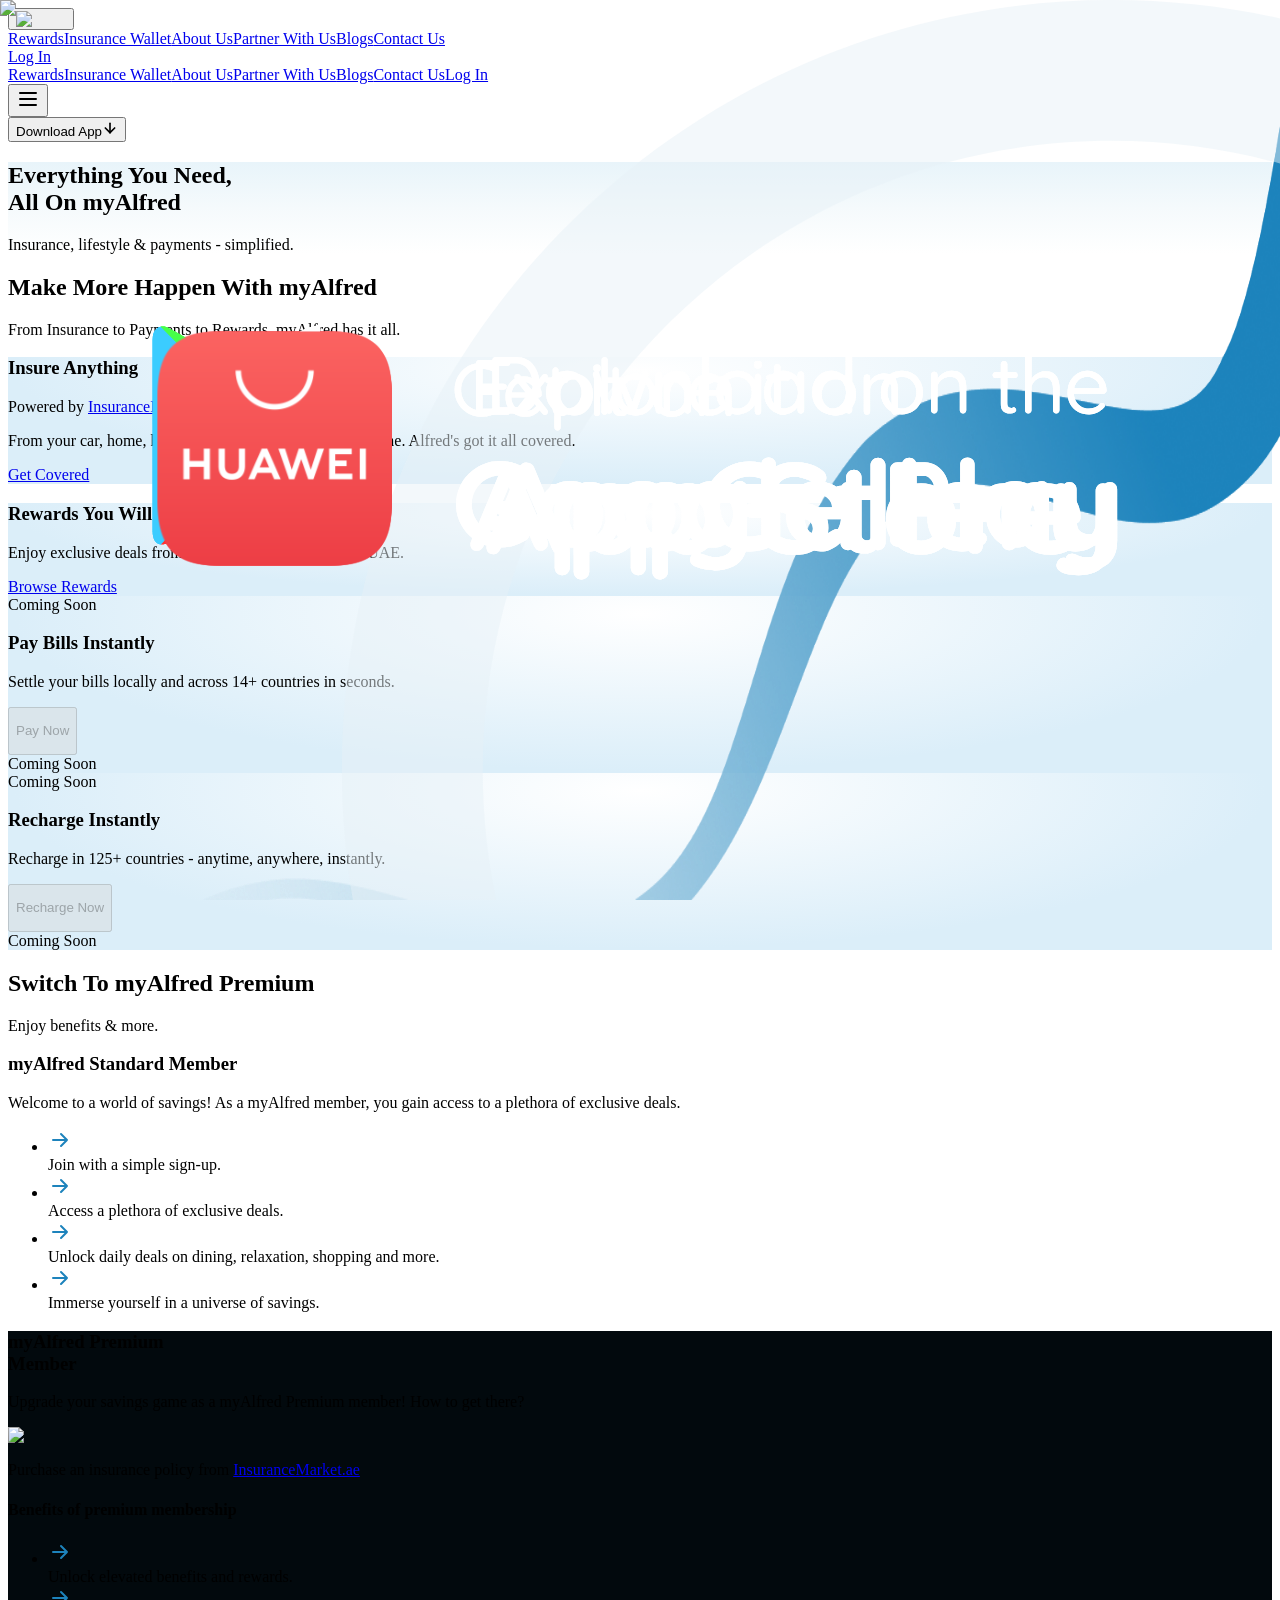
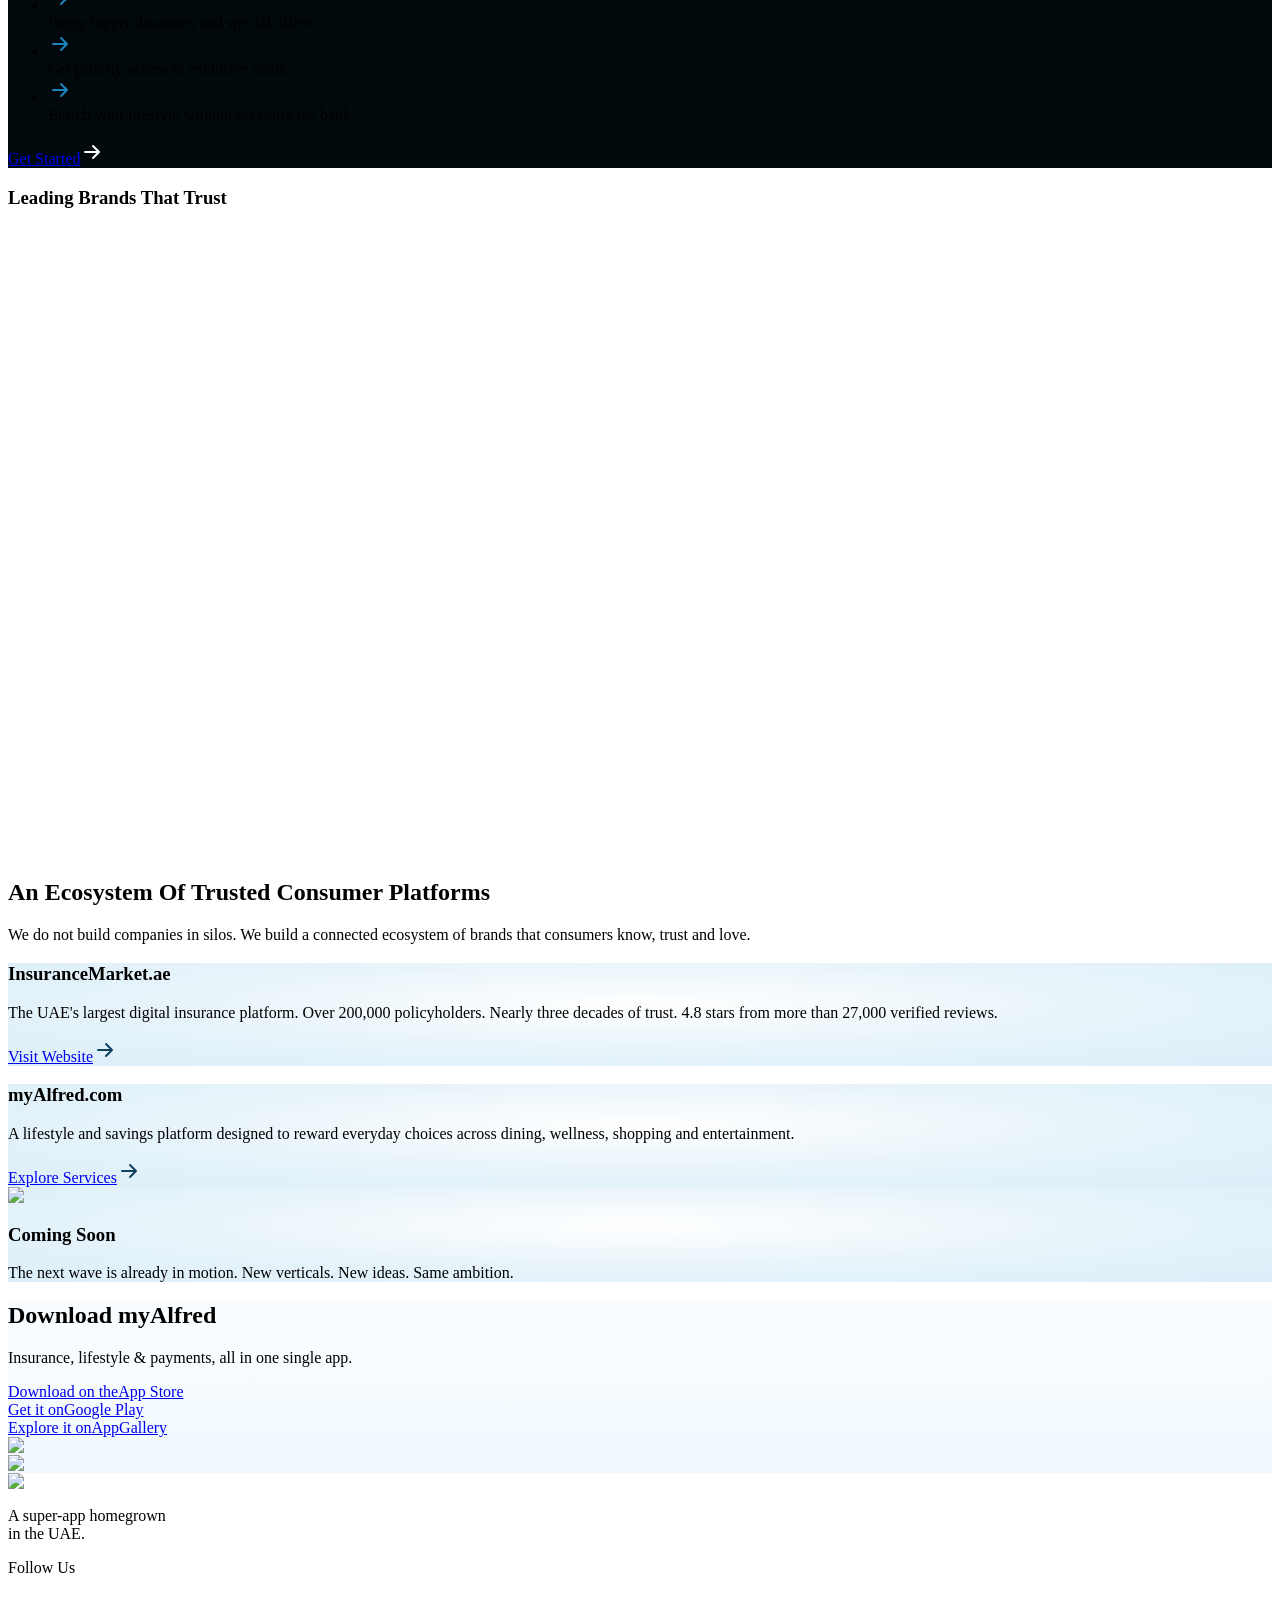
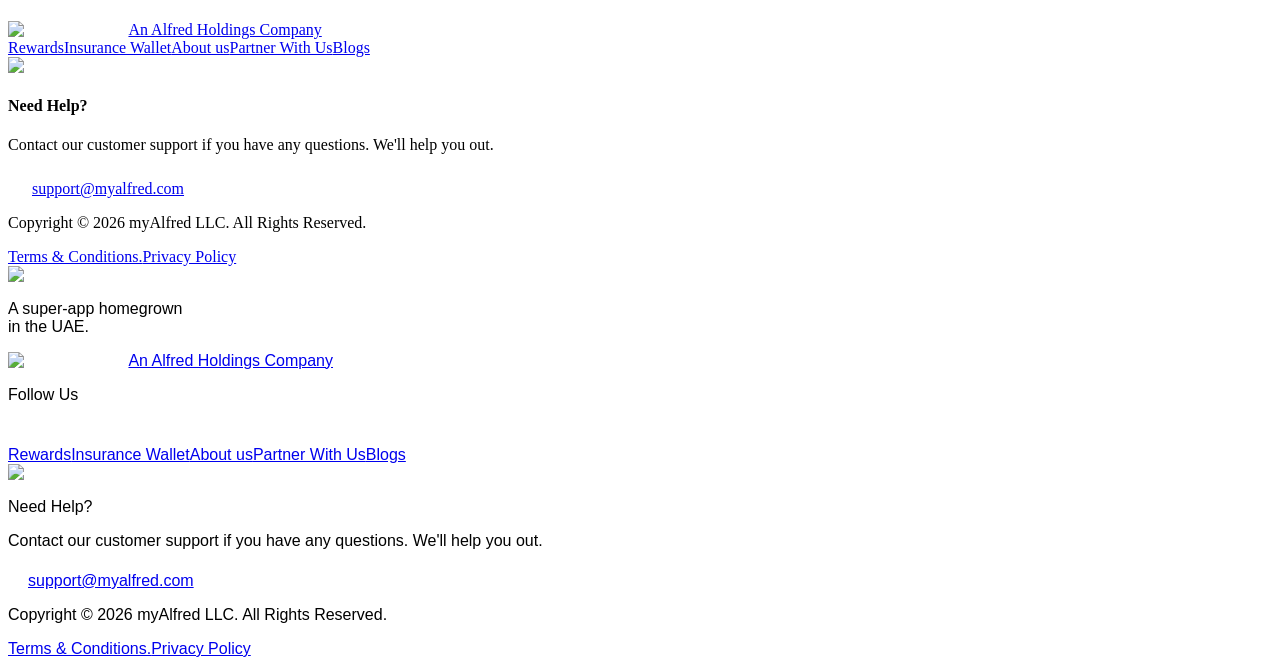
==== index.html @ b41c8c04 "Initial commit: myAlfred website source code Captured from https://www.myalfred.com — includes homep" ====
<!DOCTYPE html><html lang="en"><head><meta charSet="utf-8"/><meta name="viewport" content="width=device-width, initial-scale=1"/><link rel="preload" as="image" imageSrcSet="/guile/_next/image/?url=https%3A%2F%2Fcdn-prod.myalfred.me%2Fmedia%2Fassets%2Fma-logo.png%3Ft%3D06&amp;w=640&amp;q=75 640w, /guile/_next/image/?url=https%3A%2F%2Fcdn-prod.myalfred.me%2Fmedia%2Fassets%2Fma-logo.png%3Ft%3D06&amp;w=750&amp;q=75 750w, /guile/_next/image/?url=https%3A%2F%2Fcdn-prod.myalfred.me%2Fmedia%2Fassets%2Fma-logo.png%3Ft%3D06&amp;w=828&amp;q=75 828w, /guile/_next/image/?url=https%3A%2F%2Fcdn-prod.myalfred.me%2Fmedia%2Fassets%2Fma-logo.png%3Ft%3D06&amp;w=1080&amp;q=75 1080w, /guile/_next/image/?url=https%3A%2F%2Fcdn-prod.myalfred.me%2Fmedia%2Fassets%2Fma-logo.png%3Ft%3D06&amp;w=1200&amp;q=75 1200w, /guile/_next/image/?url=https%3A%2F%2Fcdn-prod.myalfred.me%2Fmedia%2Fassets%2Fma-logo.png%3Ft%3D06&amp;w=1920&amp;q=75 1920w, /guile/_next/image/?url=https%3A%2F%2Fcdn-prod.myalfred.me%2Fmedia%2Fassets%2Fma-logo.png%3Ft%3D06&amp;w=2048&amp;q=75 2048w" imageSizes="100vw" fetchPriority="high"/><link rel="preload" as="image" href="/assets/img/others/appStore.svg"/><link rel="preload" as="image" href="/assets/img/others/googlePlay.svg"/><link rel="preload" as="image" href="/assets/img/others/AppGallery.svg"/><link rel="preload" as="image" href="https://cdn-prod.myalfred.me/media/assets/alfred-thumbups-with-mobiles-desktop.png?t=06" fetchPriority="high"/><link rel="preload" as="image" href="https://cdn-prod.myalfred.me/media/assets/alfred-thumbups-with-mobiles-mobile.png?t=06" fetchPriority="high"/><link rel="stylesheet" href="/guile/_next/static/css/a6dc42564bc74e46.css" data-precedence="next"/><link rel="stylesheet" href="/guile/_next/static/css/1850702b8dd10b4a.css" data-precedence="next"/><link rel="stylesheet" href="/guile/_next/static/css/431944509084d071.css" data-precedence="next"/><link rel="preload" as="script" fetchPriority="low" href="/guile/_next/static/chunks/webpack-8241b56d9928d89b.js"/><script src="/guile/_next/static/chunks/fd9d1056-84303602d8e1b3c4.js" async=""></script><script src="/guile/_next/static/chunks/7033-8566bff551a5ec04.js" async=""></script><script src="/guile/_next/static/chunks/main-app-b19865432b8d2f88.js" async=""></script><script src="/guile/_next/static/chunks/f58c171e-4987b7e0beecae40.js" async=""></script><script src="/guile/_next/static/chunks/6773-fd5b9250d721cb6c.js" async=""></script><script src="/guile/_next/static/chunks/8838-7b8359837cd23fb8.js" async=""></script><script src="/guile/_next/static/chunks/6106-9683e87c461b45f2.js" async=""></script><script src="/guile/_next/static/chunks/3464-230d02811b953807.js" async=""></script><script src="/guile/_next/static/chunks/7648-ab2aff96f0957b2e.js" async=""></script><script src="/guile/_next/static/chunks/7708-3199cd85087a3069.js" async=""></script><script src="/guile/_next/static/chunks/751-3cde0e1da12fbc4a.js" async=""></script><script src="/guile/_next/static/chunks/5572-19bd4cc95f46d01f.js" async=""></script><script src="/guile/_next/static/chunks/app/page-4501dd01c1a963db.js" async=""></script><script src="/guile/_next/static/chunks/574-ba316875d2c319f3.js" async=""></script><script src="/guile/_next/static/chunks/8586-eeb8f67f93ba67c4.js" async=""></script><script src="/guile/_next/static/chunks/357-6a5af9a2f24704de.js" async=""></script><script src="/guile/_next/static/chunks/2965-9a5f143d24f0e740.js" async=""></script><script src="/guile/_next/static/chunks/7455-ff012513056cec5f.js" async=""></script><script src="/guile/_next/static/chunks/6618-20b51ec2e15c3f05.js" async=""></script><script src="/guile/_next/static/chunks/6110-400419dba7fab186.js" async=""></script><script src="/guile/_next/static/chunks/app/layout-ac358f52c81c22dd.js" async=""></script><title>The UAE&#x27;s best super-app! | myAlfred.com</title><meta name="description" content="Redeem and earn rewards with myAlfred from the most premium brands in the UAE. Partner with myAlfred and reach your audience."/><meta name="application-name" content="myAlfred"/><link rel="manifest" href="/assets/manifest.json" crossorigin="use-credentials"/><meta name="robots" content="index, follow"/><link rel="canonical" href="https://www.myalfred.com/"/><meta name="format-detection" content="telephone=no"/><meta property="og:title" content="The UAE&#x27;s best super-app!"/><meta property="og:description" content="Redeem and earn rewards with myAlfred from the most premium brands in the UAE. Partner with myAlfred and reach your audience."/><meta property="og:url" content="myalfred.com"/><meta property="og:site_name" content="myalfred.com"/><meta property="og:locale" content="en_US"/><meta property="og:image" content="https://cdn-prod.myalfred.me/media/assets/og-ma-alfred-with-rewards.png?v=1"/><meta property="og:image:alt" content="My Alfred"/><meta property="og:image:width" content="1200"/><meta property="og:image:height" content="630"/><meta property="og:type" content="website"/><meta name="twitter:card" content="summary_large_image"/><meta name="twitter:title" content="The UAE&#x27;s best super-app!"/><meta name="twitter:description" content="Redeem and earn rewards with myAlfred from the most premium brands in the UAE. Partner with myAlfred and reach your audience."/><meta name="twitter:image" content="https://cdn-prod.myalfred.me/media/assets/og-ma-alfred-with-rewards.png?v=1"/><meta name="twitter:image:alt" content="My Alfred"/><meta name="twitter:image:width" content="1200"/><meta name="twitter:image:height" content="630"/><link rel="icon" href="https://cdn-prod.myalfred.me/media/assets/myalfred-alfredformafavicon64x64.png?t=06" type="image/png" sizes="16x16"/><link rel="icon" href="https://cdn-prod.myalfred.me/media/assets/myalfred-alfredformafavicon64x64.png?t=06" type="image/png" sizes="32x32"/><link rel="apple-touch-icon" href="https://cdn-prod.myalfred.me/media/assets/myalfred-alfredformafavicon64x64.png?t=06" sizes="152x152"/><link rel="apple-touch-icon" href="https://cdn-prod.myalfred.me/media/assets/myalfred-alfredformafavicon64x64.png?t=06" sizes="167x167"/><link rel="apple-touch-icon" href="https://cdn-prod.myalfred.me/media/assets/myalfred-alfredformafavicon64x64.png?t=06" sizes="180x180"/><link rel="mask-icon" href="https://cdn-prod.myalfred.me/media/assets/myalfred-alfredformafavicon64x64.png?t=06" color="#FE7333"/><script src="/guile/_next/static/chunks/polyfills-42372ed130431b0a.js" noModule=""></script></head><body><div class="Toastify"></div><div class="fixed top-0 right-0 h-full w-full bg-white z-50 transform transition-transform duration-300 ease-in-out lg:hidden translate-x-full"><div class="flex items-center justify-between p-4 border-b border-gray-100"><a title="" target="_self" rel="" href="/"><div class="relative w-28 h-8"><img alt="myAlfred" fetchPriority="high" loading="eager" decoding="async" data-nimg="fill" class="!relative" style="position:absolute;height:100%;width:100%;left:0;top:0;right:0;bottom:0;object-fit:contain;color:transparent" sizes="100vw" srcSet="/guile/_next/image/?url=https%3A%2F%2Fcdn-prod.myalfred.me%2Fmedia%2Fassets%2Fma-logo.png%3Ft%3D06&amp;w=640&amp;q=75 640w, /guile/_next/image/?url=https%3A%2F%2Fcdn-prod.myalfred.me%2Fmedia%2Fassets%2Fma-logo.png%3Ft%3D06&amp;w=750&amp;q=75 750w, /guile/_next/image/?url=https%3A%2F%2Fcdn-prod.myalfred.me%2Fmedia%2Fassets%2Fma-logo.png%3Ft%3D06&amp;w=828&amp;q=75 828w, /guile/_next/image/?url=https%3A%2F%2Fcdn-prod.myalfred.me%2Fmedia%2Fassets%2Fma-logo.png%3Ft%3D06&amp;w=1080&amp;q=75 1080w, /guile/_next/image/?url=https%3A%2F%2Fcdn-prod.myalfred.me%2Fmedia%2Fassets%2Fma-logo.png%3Ft%3D06&amp;w=1200&amp;q=75 1200w, /guile/_next/image/?url=https%3A%2F%2Fcdn-prod.myalfred.me%2Fmedia%2Fassets%2Fma-logo.png%3Ft%3D06&amp;w=1920&amp;q=75 1920w, /guile/_next/image/?url=https%3A%2F%2Fcdn-prod.myalfred.me%2Fmedia%2Fassets%2Fma-logo.png%3Ft%3D06&amp;w=2048&amp;q=75 2048w" src="/guile/_next/image/?url=https%3A%2F%2Fcdn-prod.myalfred.me%2Fmedia%2Fassets%2Fma-logo.png%3Ft%3D06&amp;w=2048&amp;q=75"/></div></a><button type="button" class="p-2 rounded-full transition-colors" aria-label="Close menu"><img alt="Close" loading="lazy" width="25" height="25" decoding="async" data-nimg="1" class="w-5 h-5" style="color:transparent" srcSet="/guile/_next/image/?url=%2Fassets%2Fimg%2Fcommon%2Fclose-circle.png&amp;w=32&amp;q=75 1x, /guile/_next/image/?url=%2Fassets%2Fimg%2Fcommon%2Fclose-circle.png&amp;w=64&amp;q=75 2x" src="/guile/_next/image/?url=%2Fassets%2Fimg%2Fcommon%2Fclose-circle.png&amp;w=64&amp;q=75"/></button></div><nav class="flex flex-col items-center justify-center px-6 py-8 space-y-6 flex-1"><a class="text-[#6B7280] text-base font-medium hover:text-primary transition-colors" href="/rewards/">Rewards</a><a class="text-[#6B7280] text-base font-medium hover:text-primary transition-colors" href="/insurance-wallet/">Insurance Wallet</a><a class="text-[#6B7280] text-base font-medium hover:text-primary transition-colors" href="/about-us/">About Us</a><a class="text-[#6B7280] text-base font-medium hover:text-primary transition-colors" href="/partner-with-us/">Partner With Us</a><a class="text-[#6B7280] text-base font-medium hover:text-primary transition-colors" href="/blogs/">Blogs</a><a href="#contact-us" class="text-[#6B7280] text-base font-medium hover:text-primary transition-colors">Contact Us</a></nav><div class="absolute bottom-0 left-0 right-0 p-6 pb-8"><a class="w-full bg-primary text-white text-base font-semibold py-4 rounded-full flex items-center justify-center hover:bg-primary/90 transition-colors" href="/auth/">Log In</a></div></div><header class="fixed top-0 left-0 w-full z-50 px-4 pointer-events-none "><div class="header-container pointer-events-auto"><div class="flex items-center gap-2"><a title="" target="_self" rel="" href="/"><div class="relative w-32 min-769:w-40 h-8 min-769:h-10 max-lg:w-28"><img alt="myAlfred" fetchPriority="high" loading="eager" decoding="async" data-nimg="fill" class="!relative" style="position:absolute;height:100%;width:100%;left:0;top:0;right:0;bottom:0;object-fit:contain;color:transparent" sizes="100vw" srcSet="/guile/_next/image/?url=https%3A%2F%2Fcdn-prod.myalfred.me%2Fmedia%2Fassets%2Fma-logo.png%3Ft%3D06&amp;w=640&amp;q=75 640w, /guile/_next/image/?url=https%3A%2F%2Fcdn-prod.myalfred.me%2Fmedia%2Fassets%2Fma-logo.png%3Ft%3D06&amp;w=750&amp;q=75 750w, /guile/_next/image/?url=https%3A%2F%2Fcdn-prod.myalfred.me%2Fmedia%2Fassets%2Fma-logo.png%3Ft%3D06&amp;w=828&amp;q=75 828w, /guile/_next/image/?url=https%3A%2F%2Fcdn-prod.myalfred.me%2Fmedia%2Fassets%2Fma-logo.png%3Ft%3D06&amp;w=1080&amp;q=75 1080w, /guile/_next/image/?url=https%3A%2F%2Fcdn-prod.myalfred.me%2Fmedia%2Fassets%2Fma-logo.png%3Ft%3D06&amp;w=1200&amp;q=75 1200w, /guile/_next/image/?url=https%3A%2F%2Fcdn-prod.myalfred.me%2Fmedia%2Fassets%2Fma-logo.png%3Ft%3D06&amp;w=1920&amp;q=75 1920w, /guile/_next/image/?url=https%3A%2F%2Fcdn-prod.myalfred.me%2Fmedia%2Fassets%2Fma-logo.png%3Ft%3D06&amp;w=2048&amp;q=75 2048w" src="/guile/_next/image/?url=https%3A%2F%2Fcdn-prod.myalfred.me%2Fmedia%2Fassets%2Fma-logo.png%3Ft%3D06&amp;w=2048&amp;q=75"/></div></a></div><nav class="hidden lg:flex items-center gap-8"><a class="header-nav-link " href="/rewards/">Rewards</a><a class="header-nav-link " href="/insurance-wallet/">Insurance Wallet</a><a class="header-nav-link " href="/about-us/">About Us</a><a class="header-nav-link " href="/partner-with-us/">Partner With Us</a><a class="header-nav-link " href="/blogs/">Blogs</a><a href="#contact-us" class="header-nav-link cursor-pointer">Contact Us</a><a class="header-login-btn ml-4" href="/auth/">Log In</a></nav><div class="lg:hidden flex items-center"><button type="button" class="p-2 text-gray-600" aria-label="Open menu"><svg stroke="currentColor" fill="none" stroke-width="0" viewBox="0 0 24 24" height="24" width="24" xmlns="http://www.w3.org/2000/svg"><path stroke-linecap="round" stroke-linejoin="round" stroke-width="2" d="M4 6h16M4 12h16M4 18h16"></path></svg></button></div></div></header><!--$--><style>
#nprogress {
  pointer-events: none;
}

#nprogress .bar {
  background: #FE7333;

  position: fixed;
  z-index: 99999;
  top: 0;
  left: 0;

  width: 100%;
  height: 4px;
}

/* Fancy blur effect */
#nprogress .peg {
  display: block;
  position: absolute;
  right: 0px;
  width: 100px;
  height: 100%;
  box-shadow: 0 0 10px #FE7333, 0 0 5px #FE7333;
  opacity: 1.0;

  -webkit-transform: rotate(3deg) translate(0px, -4px);
      -ms-transform: rotate(3deg) translate(0px, -4px);
          transform: rotate(3deg) translate(0px, -4px);
}

/* Remove these to get rid of the spinner */
#nprogress .spinner {
  display: block;
  position: fixed;
  z-index: 1031;
  top: 15px;
  bottom: auto;
  right: 15px;
  left: auto;
}

#nprogress .spinner-icon {
  width: 18px;
  height: 18px;
  box-sizing: border-box;

  border: solid 2px transparent;
  border-top-color: #FE7333;
  border-left-color: #FE7333;
  border-radius: 50%;

  -webkit-animation: nprogress-spinner 400ms linear infinite;
          animation: nprogress-spinner 400ms linear infinite;
}

.nprogress-custom-parent {
  overflow: hidden;
  position: relative;
}

.nprogress-custom-parent #nprogress .spinner,
.nprogress-custom-parent #nprogress .bar {
  position: absolute;
}

@-webkit-keyframes nprogress-spinner {
  0%   { -webkit-transform: rotate(0deg); }
  100% { -webkit-transform: rotate(360deg); }
}
@keyframes nprogress-spinner {
  0%   { transform: rotate(0deg); }
  100% { transform: rotate(360deg); }
}
</style><!--/$--><div class="relative"></div><div class="relative z-10 min-h-[calc(100vh-160px)] pt-[76px] lg:pt-[90px]"><button type="button" class="fixed bottom-6 right-6 z-50 flex items-center gap-2 bg-primary hover:bg-primary/90 text-white rounded-full px-4 py-2.5 shadow-lg hover:shadow-xl transition-all duration-300 group cursor-pointer"><div class="relative w-10 h-10"><img alt="Alfred" loading="lazy" decoding="async" data-nimg="fill" class="object-contain" style="position:absolute;height:100%;width:100%;left:0;top:0;right:0;bottom:0;color:transparent" src="https://cdn-prod.myalfred.me/media/assets/insurancemarket-halfalfredrighthandthumbsup.png?t=06"/></div><span class="font-semibold text-sm whitespace-nowrap">Download App</span><svg width="16" height="16" viewBox="0 0 24 24" fill="none" stroke="currentColor" stroke-width="2.5" stroke-linecap="round" stroke-linejoin="round" class="group-hover:translate-y-0.5 transition-transform duration-300"><line x1="12" y1="5" x2="12" y2="19"></line><polyline points="19 12 12 19 5 12"></polyline></svg></button><div class="w-full overflow-hidden -mt-[76px] lg:-mt-[90px]"><section class="relative w-full overflow-hidden pb-0 pt-[76px] lg:pt-[90px]" style="background:linear-gradient(180deg, #E8F4FA 0%, #F5FAFC 50%, #FFFFFF 100%)"><div class="max-w-7xl mx-auto px-4 lg:px-6 pt-8 sm:pt-12 lg:pt-16"><div class="flex flex-col items-center text-center"><h1 class="text-[32px] sm:text-[40px] lg:text-[56px] font-bold leading-[120%] tracking-[-1px] lg:tracking-[-2px] text-[#02090D] mb-4 font-quicksand">Everything You Need,<br/>All On myAlfred</h1><p class="text-[16px] sm:text-[18px] lg:text-[20px] font-medium text-gray-600 mb-8 font-quicksand">Insurance, lifestyle &amp; payments - simplified.</p><div class="flex justify-center mb-8 lg:mb-12"><div class="flex space-x-2 w-full flex-wrap justify-center !gap-3 lg:!gap-4 !space-x-0"><a class="relative rounded-full h-[56px] w-[146px] bg-black outline-none " title="" target="_blank" rel="noopener noreferrer" href="https://apps.apple.com/us/app/myalfred/id6443714956"><img alt="Apple appstore badge" loading="eager" decoding="async" data-nimg="fill" class="cursor-pointer !relative" style="position:absolute;height:100%;width:100%;left:0;top:0;right:0;bottom:0;object-fit:contain;color:transparent" src="/assets/img/others/appStore.svg"/></a><a class="relative rounded-full h-[56px] w-[146px] bg-black outline-none " title="" target="_blank" rel="noopener noreferrer" href="https://play.google.com/store/apps/details?id=com.myalfred.app"><img alt="Google playstore badge" loading="eager" decoding="async" data-nimg="fill" class="cursor-pointer !relative" style="position:absolute;height:100%;width:100%;left:0;top:0;right:0;bottom:0;object-fit:contain;color:transparent" src="/assets/img/others/googlePlay.svg"/></a><a class="relative rounded-full h-[56px] w-[146px] bg-black outline-none " title="" target="_blank" rel="noopener noreferrer" href="https://appgallery.huawei.com/app/C107496721"><img alt="Huawei badge" loading="eager" decoding="async" data-nimg="fill" class="cursor-pointer !relative" style="position:absolute;height:100%;width:100%;left:0;top:0;right:0;bottom:0;object-fit:contain;color:transparent" src="/assets/img/others/AppGallery.svg"/></a></div></div></div><div class="relative flex justify-center items-end mt-4 -mx-4 lg:-mx-6"><div class="hidden xs:block relative w-screen h-[450px] lg:h-[500px]"><img alt="myAlfred - Everything you need" fetchPriority="high" decoding="async" data-nimg="fill" class="object-contain object-bottom" style="position:absolute;height:100%;width:100%;left:0;top:0;right:0;bottom:0;color:transparent" src="https://cdn-prod.myalfred.me/media/assets/alfred-thumbups-with-mobiles-desktop.png?t=06"/></div><div class="block xs:hidden relative w-screen h-[320px]"><img alt="myAlfred - Everything you need" fetchPriority="high" decoding="async" data-nimg="fill" class="object-contain object-bottom" style="position:absolute;height:100%;width:100%;left:0;top:0;right:0;bottom:0;color:transparent" src="https://cdn-prod.myalfred.me/media/assets/alfred-thumbups-with-mobiles-mobile.png?t=06"/></div></div></div></section><section class="py-12 md:py-16 lg:py-20 bg-white"><div class="w-full px-2 flex justify-center items-end font-sans"><div class="max-w-[1152px] w-full"><div class="flex flex-col items-center text-center mb-10 md:mb-14"><h2 class="text-primary-heading text-48 font-700 leading-60 text-2xl md:text-3xl lg:text-[40px] font-bold text-[#02090d] leading-tight tracking-[-1px] mb-4">Make More Happen With myAlfred</h2><p class="relative font-normal text-primary-para text-sm my-5 p-0 text-center lg:text-start text-[#585858] text-base md:text-lg lg:text-[20px] max-w-2xl">From Insurance to Payments to Rewards, myAlfred has it all.</p></div><div class="grid grid-cols-1 sm:grid-cols-2 lg:grid-cols-4 gap-5"><div class="relative flex flex-col border border-[#68ACD2] rounded-2xl overflow-hidden font-quicksand  h-full" style="background:radial-gradient(ellipse at 50% 10%, rgba(255,255,255,0) 0%,rgba(219,238,249,1)  70%)"><div class="relative h-[200px] lg:h-[230px] mt-12 overflow-hidden rounded-t-3xl flex-shrink-0"><img alt="Insure Anything" loading="lazy" decoding="async" data-nimg="fill" class="object-contain" style="position:absolute;height:100%;width:100%;left:0;top:0;right:0;bottom:0;color:transparent" sizes="100vw" srcSet="/guile/_next/image/?url=https%3A%2F%2Fcdn-prod.myalfred.me%2Fmedia%2Fassets%2Falfredholdings-alfredstadingwithiconsaround.png%3Ft%3D06&amp;w=640&amp;q=75 640w, /guile/_next/image/?url=https%3A%2F%2Fcdn-prod.myalfred.me%2Fmedia%2Fassets%2Falfredholdings-alfredstadingwithiconsaround.png%3Ft%3D06&amp;w=750&amp;q=75 750w, /guile/_next/image/?url=https%3A%2F%2Fcdn-prod.myalfred.me%2Fmedia%2Fassets%2Falfredholdings-alfredstadingwithiconsaround.png%3Ft%3D06&amp;w=828&amp;q=75 828w, /guile/_next/image/?url=https%3A%2F%2Fcdn-prod.myalfred.me%2Fmedia%2Fassets%2Falfredholdings-alfredstadingwithiconsaround.png%3Ft%3D06&amp;w=1080&amp;q=75 1080w, /guile/_next/image/?url=https%3A%2F%2Fcdn-prod.myalfred.me%2Fmedia%2Fassets%2Falfredholdings-alfredstadingwithiconsaround.png%3Ft%3D06&amp;w=1200&amp;q=75 1200w, /guile/_next/image/?url=https%3A%2F%2Fcdn-prod.myalfred.me%2Fmedia%2Fassets%2Falfredholdings-alfredstadingwithiconsaround.png%3Ft%3D06&amp;w=1920&amp;q=75 1920w, /guile/_next/image/?url=https%3A%2F%2Fcdn-prod.myalfred.me%2Fmedia%2Fassets%2Falfredholdings-alfredstadingwithiconsaround.png%3Ft%3D06&amp;w=2048&amp;q=75 2048w" src="/guile/_next/image/?url=https%3A%2F%2Fcdn-prod.myalfred.me%2Fmedia%2Fassets%2Falfredholdings-alfredstadingwithiconsaround.png%3Ft%3D06&amp;w=2048&amp;q=75"/></div><div class="flex flex-col items-center gap-4 p-6 pb-8 text-center flex-1"><div class="flex flex-col items-center"><h3 class="font-medium text-[20px] lg:text-[24px] leading-[1.2] text-[#02090D]">Insure Anything</h3><p class="font-regular text-[10px] lg:text-[11px] leading-[1.2] text-[#585858] tracking-[-0.2px]">Powered by<!-- --> <a target="_blank" rel="noopener noreferrer" class="hover:text-[#1D83BC] transition-colors" href="https://insurancemarket.ae/">InsuranceMarket.ae</a></p></div><p class="font-regular text-[14px] lg:text-[16px] leading-[1.5] text-[#585858] tracking-[-0.32px] flex-1">From your car, home, health, travel or even your smart phone. Alfred&#x27;s got it all covered.</p><a class="px-6 py-2.5 bg-[#1D83BC] w-full lg:w-auto text-white text-[14px] font-medium rounded-full hover:bg-[#156a9a] transition-colors" href="/insurance-wallet/">Get Covered</a></div></div><div class="relative flex flex-col border border-[#68ACD2] rounded-2xl overflow-hidden font-quicksand  h-full" style="background:radial-gradient(ellipse at 50% 10%, rgba(255,255,255,0) 0%,rgba(219,238,249,1)  70%)"><div class="relative h-[200px] lg:h-[230px] mt-12 overflow-hidden rounded-t-3xl flex-shrink-0"><img alt="Rewards You Will Love" loading="lazy" decoding="async" data-nimg="fill" class="object-contain" style="position:absolute;height:100%;width:100%;left:0;top:0;right:0;bottom:0;color:transparent" sizes="100vw" srcSet="/guile/_next/image/?url=https%3A%2F%2Fcdn-prod.myalfred.me%2Fmedia%2Fassets%2Finsurancemarket-alfred-rewards.png%3Ft%3D06&amp;w=640&amp;q=75 640w, /guile/_next/image/?url=https%3A%2F%2Fcdn-prod.myalfred.me%2Fmedia%2Fassets%2Finsurancemarket-alfred-rewards.png%3Ft%3D06&amp;w=750&amp;q=75 750w, /guile/_next/image/?url=https%3A%2F%2Fcdn-prod.myalfred.me%2Fmedia%2Fassets%2Finsurancemarket-alfred-rewards.png%3Ft%3D06&amp;w=828&amp;q=75 828w, /guile/_next/image/?url=https%3A%2F%2Fcdn-prod.myalfred.me%2Fmedia%2Fassets%2Finsurancemarket-alfred-rewards.png%3Ft%3D06&amp;w=1080&amp;q=75 1080w, /guile/_next/image/?url=https%3A%2F%2Fcdn-prod.myalfred.me%2Fmedia%2Fassets%2Finsurancemarket-alfred-rewards.png%3Ft%3D06&amp;w=1200&amp;q=75 1200w, /guile/_next/image/?url=https%3A%2F%2Fcdn-prod.myalfred.me%2Fmedia%2Fassets%2Finsurancemarket-alfred-rewards.png%3Ft%3D06&amp;w=1920&amp;q=75 1920w, /guile/_next/image/?url=https%3A%2F%2Fcdn-prod.myalfred.me%2Fmedia%2Fassets%2Finsurancemarket-alfred-rewards.png%3Ft%3D06&amp;w=2048&amp;q=75 2048w" src="/guile/_next/image/?url=https%3A%2F%2Fcdn-prod.myalfred.me%2Fmedia%2Fassets%2Finsurancemarket-alfred-rewards.png%3Ft%3D06&amp;w=2048&amp;q=75"/></div><div class="flex flex-col items-center gap-4 p-6 pb-8 text-center flex-1"><div class="flex flex-col items-center"><h3 class="font-medium text-[20px] lg:text-[24px] leading-[1.2] text-[#02090D]">Rewards You Will Love</h3></div><p class="font-regular text-[14px] lg:text-[16px] leading-[1.5] text-[#585858] tracking-[-0.32px] flex-1">Enjoy exclusive deals from over 150+ top brands in the UAE.</p><a class="px-6 py-2.5 bg-[#1D83BC] w-full lg:w-auto text-white text-[14px] font-medium rounded-full hover:bg-[#156a9a] transition-colors" href="/rewards/">Browse Rewards</a></div></div><div class="relative flex flex-col border border-[#68ACD2] rounded-2xl overflow-hidden font-quicksand  h-full" style="background:radial-gradient(ellipse at 50% 10%, rgba(255,255,255,0) 0%,rgba(219,238,249,1)  70%)"><div class="absolute top-4 right-0 bg-[#b4d6e9] border border-[#68acd2] px-4 py-2 rounded-l-full z-10"><span class="font-semibold text-[14px] text-[#082535]">Coming Soon</span></div><div class="relative h-[200px] lg:h-[230px] mt-12 overflow-hidden rounded-t-3xl flex-shrink-0"><img alt="Pay Bills Instantly" loading="lazy" decoding="async" data-nimg="fill" class="object-contain" style="position:absolute;height:100%;width:100%;left:0;top:0;right:0;bottom:0;color:transparent" sizes="100vw" srcSet="/guile/_next/image/?url=https%3A%2F%2Fcdn-prod.myalfred.me%2Fmedia%2Fassets%2Finsurancemarket-alfred-with-paybillls.png%3Ft%3D06&amp;w=640&amp;q=75 640w, /guile/_next/image/?url=https%3A%2F%2Fcdn-prod.myalfred.me%2Fmedia%2Fassets%2Finsurancemarket-alfred-with-paybillls.png%3Ft%3D06&amp;w=750&amp;q=75 750w, /guile/_next/image/?url=https%3A%2F%2Fcdn-prod.myalfred.me%2Fmedia%2Fassets%2Finsurancemarket-alfred-with-paybillls.png%3Ft%3D06&amp;w=828&amp;q=75 828w, /guile/_next/image/?url=https%3A%2F%2Fcdn-prod.myalfred.me%2Fmedia%2Fassets%2Finsurancemarket-alfred-with-paybillls.png%3Ft%3D06&amp;w=1080&amp;q=75 1080w, /guile/_next/image/?url=https%3A%2F%2Fcdn-prod.myalfred.me%2Fmedia%2Fassets%2Finsurancemarket-alfred-with-paybillls.png%3Ft%3D06&amp;w=1200&amp;q=75 1200w, /guile/_next/image/?url=https%3A%2F%2Fcdn-prod.myalfred.me%2Fmedia%2Fassets%2Finsurancemarket-alfred-with-paybillls.png%3Ft%3D06&amp;w=1920&amp;q=75 1920w, /guile/_next/image/?url=https%3A%2F%2Fcdn-prod.myalfred.me%2Fmedia%2Fassets%2Finsurancemarket-alfred-with-paybillls.png%3Ft%3D06&amp;w=2048&amp;q=75 2048w" src="/guile/_next/image/?url=https%3A%2F%2Fcdn-prod.myalfred.me%2Fmedia%2Fassets%2Finsurancemarket-alfred-with-paybillls.png%3Ft%3D06&amp;w=2048&amp;q=75"/></div><div class="flex flex-col items-center gap-4 p-6 pb-8 text-center flex-1"><div class="flex flex-col items-center"><h3 class="font-medium text-[20px] lg:text-[24px] leading-[1.2] text-[#02090D]">Pay Bills Instantly</h3></div><p class="font-regular text-[14px] lg:text-[16px] leading-[1.5] text-[#585858] tracking-[-0.32px] flex-1">Settle your bills locally and across 14+ countries in seconds.</p><div class="relative group w-full lg:w-auto"><button type="button" disabled="" class="relative block focus:outline-none active:opacity-90 disabled:cursor-not-allowed px-6 py-2.5 bg-[#1D83BC] w-full lg:w-auto text-white text-[14px] font-medium rounded-full opacity-50 cursor-not-allowed"><div class="flex items-center justify-center"><p class="mr-0">Pay Now </p></div></button><div class="absolute bottom-full left-1/2 -translate-x-1/2 mb-2 px-3 py-1.5 bg-[#02090D] text-white text-[12px] font-medium rounded-lg opacity-0 group-hover:opacity-100 transition-opacity duration-200 pointer-events-none whitespace-nowrap">Coming Soon<div class="absolute top-full left-1/2 -translate-x-1/2 border-4 border-transparent border-t-[#02090D]"></div></div></div></div></div><div class="relative flex flex-col border border-[#68ACD2] rounded-2xl overflow-hidden font-quicksand  h-full" style="background:radial-gradient(ellipse at 50% 10%, rgba(255,255,255,0) 0%,rgba(219,238,249,1)  70%)"><div class="absolute top-4 right-0 bg-[#b4d6e9] border border-[#68acd2] px-4 py-2 rounded-l-full z-10"><span class="font-semibold text-[14px] text-[#082535]">Coming Soon</span></div><div class="relative h-[200px] lg:h-[230px] mt-12 overflow-hidden rounded-t-3xl flex-shrink-0"><img alt="Recharge Instantly" loading="lazy" decoding="async" data-nimg="fill" class="object-contain" style="position:absolute;height:100%;width:100%;left:0;top:0;right:0;bottom:0;color:transparent" sizes="100vw" srcSet="/guile/_next/image/?url=https%3A%2F%2Fcdn-prod.myalfred.me%2Fmedia%2Fassets%2Finsurancemarket-alfred-aed-phone.png%3Ft%3D06&amp;w=640&amp;q=75 640w, /guile/_next/image/?url=https%3A%2F%2Fcdn-prod.myalfred.me%2Fmedia%2Fassets%2Finsurancemarket-alfred-aed-phone.png%3Ft%3D06&amp;w=750&amp;q=75 750w, /guile/_next/image/?url=https%3A%2F%2Fcdn-prod.myalfred.me%2Fmedia%2Fassets%2Finsurancemarket-alfred-aed-phone.png%3Ft%3D06&amp;w=828&amp;q=75 828w, /guile/_next/image/?url=https%3A%2F%2Fcdn-prod.myalfred.me%2Fmedia%2Fassets%2Finsurancemarket-alfred-aed-phone.png%3Ft%3D06&amp;w=1080&amp;q=75 1080w, /guile/_next/image/?url=https%3A%2F%2Fcdn-prod.myalfred.me%2Fmedia%2Fassets%2Finsurancemarket-alfred-aed-phone.png%3Ft%3D06&amp;w=1200&amp;q=75 1200w, /guile/_next/image/?url=https%3A%2F%2Fcdn-prod.myalfred.me%2Fmedia%2Fassets%2Finsurancemarket-alfred-aed-phone.png%3Ft%3D06&amp;w=1920&amp;q=75 1920w, /guile/_next/image/?url=https%3A%2F%2Fcdn-prod.myalfred.me%2Fmedia%2Fassets%2Finsurancemarket-alfred-aed-phone.png%3Ft%3D06&amp;w=2048&amp;q=75 2048w" src="/guile/_next/image/?url=https%3A%2F%2Fcdn-prod.myalfred.me%2Fmedia%2Fassets%2Finsurancemarket-alfred-aed-phone.png%3Ft%3D06&amp;w=2048&amp;q=75"/></div><div class="flex flex-col items-center gap-4 p-6 pb-8 text-center flex-1"><div class="flex flex-col items-center"><h3 class="font-medium text-[20px] lg:text-[24px] leading-[1.2] text-[#02090D]">Recharge Instantly</h3></div><p class="font-regular text-[14px] lg:text-[16px] leading-[1.5] text-[#585858] tracking-[-0.32px] flex-1">Recharge in 125+ countries - anytime, anywhere, instantly.</p><div class="relative group w-full lg:w-auto"><button type="button" disabled="" class="relative block focus:outline-none active:opacity-90 disabled:cursor-not-allowed px-6 py-2.5 bg-[#1D83BC] w-full lg:w-auto text-white text-[14px] font-medium rounded-full opacity-50 cursor-not-allowed"><div class="flex items-center justify-center"><p class="mr-0">Recharge Now </p></div></button><div class="absolute bottom-full left-1/2 -translate-x-1/2 mb-2 px-3 py-1.5 bg-[#02090D] text-white text-[12px] font-medium rounded-lg opacity-0 group-hover:opacity-100 transition-opacity duration-200 pointer-events-none whitespace-nowrap">Coming Soon<div class="absolute top-full left-1/2 -translate-x-1/2 border-4 border-transparent border-t-[#02090D]"></div></div></div></div></div></div></div></div></section><section class="relative min-h-[1100px] py-16 lg:py-24 bg-[#FAFAFA] overflow-hidden"><div class="absolute top-[200px] left-[270px] w-[280px] h-[300px] hidden lg:block pointer-events-none"><div class="relative w-full h-full rotate-[15deg] blur-[6px] opacity-80"><img alt="" loading="lazy" decoding="async" data-nimg="fill" class="object-contain" style="position:absolute;height:100%;width:100%;left:0;top:0;right:0;bottom:0;color:transparent" sizes="100vw" srcSet="/guile/_next/image/?url=%2Fassets%2Fimg%2Flanding%2Fmembership%2Fcoin.png&amp;w=640&amp;q=75 640w, /guile/_next/image/?url=%2Fassets%2Fimg%2Flanding%2Fmembership%2Fcoin.png&amp;w=750&amp;q=75 750w, /guile/_next/image/?url=%2Fassets%2Fimg%2Flanding%2Fmembership%2Fcoin.png&amp;w=828&amp;q=75 828w, /guile/_next/image/?url=%2Fassets%2Fimg%2Flanding%2Fmembership%2Fcoin.png&amp;w=1080&amp;q=75 1080w, /guile/_next/image/?url=%2Fassets%2Fimg%2Flanding%2Fmembership%2Fcoin.png&amp;w=1200&amp;q=75 1200w, /guile/_next/image/?url=%2Fassets%2Fimg%2Flanding%2Fmembership%2Fcoin.png&amp;w=1920&amp;q=75 1920w, /guile/_next/image/?url=%2Fassets%2Fimg%2Flanding%2Fmembership%2Fcoin.png&amp;w=2048&amp;q=75 2048w" src="/guile/_next/image/?url=%2Fassets%2Fimg%2Flanding%2Fmembership%2Fcoin.png&amp;w=2048&amp;q=75"/></div></div><div class="absolute top-[-30px] right-[50px] w-[200px] h-[240px] hidden lg:block pointer-events-none"><div class="relative w-full h-full rotate-[45deg] blur-[6px] opacity-80"><img alt="" loading="lazy" decoding="async" data-nimg="fill" class="object-contain" style="position:absolute;height:100%;width:100%;left:0;top:0;right:0;bottom:0;color:transparent" sizes="100vw" srcSet="/guile/_next/image/?url=%2Fassets%2Fimg%2Flanding%2Fmembership%2Fcoin.png&amp;w=640&amp;q=75 640w, /guile/_next/image/?url=%2Fassets%2Fimg%2Flanding%2Fmembership%2Fcoin.png&amp;w=750&amp;q=75 750w, /guile/_next/image/?url=%2Fassets%2Fimg%2Flanding%2Fmembership%2Fcoin.png&amp;w=828&amp;q=75 828w, /guile/_next/image/?url=%2Fassets%2Fimg%2Flanding%2Fmembership%2Fcoin.png&amp;w=1080&amp;q=75 1080w, /guile/_next/image/?url=%2Fassets%2Fimg%2Flanding%2Fmembership%2Fcoin.png&amp;w=1200&amp;q=75 1200w, /guile/_next/image/?url=%2Fassets%2Fimg%2Flanding%2Fmembership%2Fcoin.png&amp;w=1920&amp;q=75 1920w, /guile/_next/image/?url=%2Fassets%2Fimg%2Flanding%2Fmembership%2Fcoin.png&amp;w=2048&amp;q=75 2048w" src="/guile/_next/image/?url=%2Fassets%2Fimg%2Flanding%2Fmembership%2Fcoin.png&amp;w=2048&amp;q=75"/></div></div><div class="absolute bottom-[50px] right-[100px] w-[280px] h-[340px] hidden lg:block pointer-events-none z-10"><img alt="" loading="lazy" decoding="async" data-nimg="fill" class="object-contain" style="position:absolute;height:100%;width:100%;left:0;top:0;right:0;bottom:0;color:transparent" sizes="100vw" srcSet="/guile/_next/image/?url=%2Fassets%2Fimg%2Flanding%2Fmembership%2Fcoin.png&amp;w=640&amp;q=75 640w, /guile/_next/image/?url=%2Fassets%2Fimg%2Flanding%2Fmembership%2Fcoin.png&amp;w=750&amp;q=75 750w, /guile/_next/image/?url=%2Fassets%2Fimg%2Flanding%2Fmembership%2Fcoin.png&amp;w=828&amp;q=75 828w, /guile/_next/image/?url=%2Fassets%2Fimg%2Flanding%2Fmembership%2Fcoin.png&amp;w=1080&amp;q=75 1080w, /guile/_next/image/?url=%2Fassets%2Fimg%2Flanding%2Fmembership%2Fcoin.png&amp;w=1200&amp;q=75 1200w, /guile/_next/image/?url=%2Fassets%2Fimg%2Flanding%2Fmembership%2Fcoin.png&amp;w=1920&amp;q=75 1920w, /guile/_next/image/?url=%2Fassets%2Fimg%2Flanding%2Fmembership%2Fcoin.png&amp;w=2048&amp;q=75 2048w" src="/guile/_next/image/?url=%2Fassets%2Fimg%2Flanding%2Fmembership%2Fcoin.png&amp;w=2048&amp;q=75"/></div><div class="absolute bottom-[-50px] left-[-50px] w-[220px] h-[260px] hidden lg:block pointer-events-none"><div class="relative w-full h-full rotate-[-15deg] blur-[6px] opacity-80"><img alt="" loading="lazy" decoding="async" data-nimg="fill" class="object-contain" style="position:absolute;height:100%;width:100%;left:0;top:0;right:0;bottom:0;color:transparent" sizes="100vw" srcSet="/guile/_next/image/?url=%2Fassets%2Fimg%2Flanding%2Fmembership%2Fcoin.png&amp;w=640&amp;q=75 640w, /guile/_next/image/?url=%2Fassets%2Fimg%2Flanding%2Fmembership%2Fcoin.png&amp;w=750&amp;q=75 750w, /guile/_next/image/?url=%2Fassets%2Fimg%2Flanding%2Fmembership%2Fcoin.png&amp;w=828&amp;q=75 828w, /guile/_next/image/?url=%2Fassets%2Fimg%2Flanding%2Fmembership%2Fcoin.png&amp;w=1080&amp;q=75 1080w, /guile/_next/image/?url=%2Fassets%2Fimg%2Flanding%2Fmembership%2Fcoin.png&amp;w=1200&amp;q=75 1200w, /guile/_next/image/?url=%2Fassets%2Fimg%2Flanding%2Fmembership%2Fcoin.png&amp;w=1920&amp;q=75 1920w, /guile/_next/image/?url=%2Fassets%2Fimg%2Flanding%2Fmembership%2Fcoin.png&amp;w=2048&amp;q=75 2048w" src="/guile/_next/image/?url=%2Fassets%2Fimg%2Flanding%2Fmembership%2Fcoin.png&amp;w=2048&amp;q=75"/></div></div><div class="absolute bottom-0 right-0 w-full h-[700px] pointer-events-none hidden lg:block"><img alt="" loading="lazy" decoding="async" data-nimg="fill" class="object-contain object-right-bottom" style="position:absolute;height:100%;width:100%;left:0;top:0;right:0;bottom:0;color:transparent" src="/assets/img/landing/membership/blue-ribbon.png"/></div><div class="absolute top-[50px] left-[-60px] w-[140px] h-[170px] lg:hidden pointer-events-none"><div class="relative w-full h-full rotate-[15deg] blur-[4px] opacity-80"><img alt="" loading="lazy" decoding="async" data-nimg="fill" class="object-contain" style="position:absolute;height:100%;width:100%;left:0;top:0;right:0;bottom:0;color:transparent" sizes="100vw" srcSet="/guile/_next/image/?url=%2Fassets%2Fimg%2Flanding%2Fmembership%2Fcoin.png&amp;w=640&amp;q=75 640w, /guile/_next/image/?url=%2Fassets%2Fimg%2Flanding%2Fmembership%2Fcoin.png&amp;w=750&amp;q=75 750w, /guile/_next/image/?url=%2Fassets%2Fimg%2Flanding%2Fmembership%2Fcoin.png&amp;w=828&amp;q=75 828w, /guile/_next/image/?url=%2Fassets%2Fimg%2Flanding%2Fmembership%2Fcoin.png&amp;w=1080&amp;q=75 1080w, /guile/_next/image/?url=%2Fassets%2Fimg%2Flanding%2Fmembership%2Fcoin.png&amp;w=1200&amp;q=75 1200w, /guile/_next/image/?url=%2Fassets%2Fimg%2Flanding%2Fmembership%2Fcoin.png&amp;w=1920&amp;q=75 1920w, /guile/_next/image/?url=%2Fassets%2Fimg%2Flanding%2Fmembership%2Fcoin.png&amp;w=2048&amp;q=75 2048w" src="/guile/_next/image/?url=%2Fassets%2Fimg%2Flanding%2Fmembership%2Fcoin.png&amp;w=2048&amp;q=75"/></div></div><div class="absolute top-[-20px] right-[-20px] w-[100px] h-[130px] lg:hidden pointer-events-none"><div class="relative w-full h-full rotate-[45deg] blur-[2px] opacity-80"><img alt="" loading="lazy" decoding="async" data-nimg="fill" class="object-contain" style="position:absolute;height:100%;width:100%;left:0;top:0;right:0;bottom:0;color:transparent" sizes="100vw" srcSet="/guile/_next/image/?url=%2Fassets%2Fimg%2Flanding%2Fmembership%2Fcoin.png&amp;w=640&amp;q=75 640w, /guile/_next/image/?url=%2Fassets%2Fimg%2Flanding%2Fmembership%2Fcoin.png&amp;w=750&amp;q=75 750w, /guile/_next/image/?url=%2Fassets%2Fimg%2Flanding%2Fmembership%2Fcoin.png&amp;w=828&amp;q=75 828w, /guile/_next/image/?url=%2Fassets%2Fimg%2Flanding%2Fmembership%2Fcoin.png&amp;w=1080&amp;q=75 1080w, /guile/_next/image/?url=%2Fassets%2Fimg%2Flanding%2Fmembership%2Fcoin.png&amp;w=1200&amp;q=75 1200w, /guile/_next/image/?url=%2Fassets%2Fimg%2Flanding%2Fmembership%2Fcoin.png&amp;w=1920&amp;q=75 1920w, /guile/_next/image/?url=%2Fassets%2Fimg%2Flanding%2Fmembership%2Fcoin.png&amp;w=2048&amp;q=75 2048w" src="/guile/_next/image/?url=%2Fassets%2Fimg%2Flanding%2Fmembership%2Fcoin.png&amp;w=2048&amp;q=75"/></div></div><div class="absolute bottom-[80px] right-[-10px] w-[112px] h-[133px] lg:hidden pointer-events-none z-10"><img alt="" loading="lazy" decoding="async" data-nimg="fill" class="object-contain" style="position:absolute;height:100%;width:100%;left:0;top:0;right:0;bottom:0;color:transparent" sizes="100vw" srcSet="/guile/_next/image/?url=%2Fassets%2Fimg%2Flanding%2Fmembership%2Fcoin.png&amp;w=640&amp;q=75 640w, /guile/_next/image/?url=%2Fassets%2Fimg%2Flanding%2Fmembership%2Fcoin.png&amp;w=750&amp;q=75 750w, /guile/_next/image/?url=%2Fassets%2Fimg%2Flanding%2Fmembership%2Fcoin.png&amp;w=828&amp;q=75 828w, /guile/_next/image/?url=%2Fassets%2Fimg%2Flanding%2Fmembership%2Fcoin.png&amp;w=1080&amp;q=75 1080w, /guile/_next/image/?url=%2Fassets%2Fimg%2Flanding%2Fmembership%2Fcoin.png&amp;w=1200&amp;q=75 1200w, /guile/_next/image/?url=%2Fassets%2Fimg%2Flanding%2Fmembership%2Fcoin.png&amp;w=1920&amp;q=75 1920w, /guile/_next/image/?url=%2Fassets%2Fimg%2Flanding%2Fmembership%2Fcoin.png&amp;w=2048&amp;q=75 2048w" src="/guile/_next/image/?url=%2Fassets%2Fimg%2Flanding%2Fmembership%2Fcoin.png&amp;w=2048&amp;q=75"/></div><div class="absolute bottom-0 right-[-6px] w-[400px] h-[300px] lg:hidden pointer-events-none"><img alt="" loading="lazy" decoding="async" data-nimg="fill" class="object-contain object-right-bottom" style="position:absolute;height:100%;width:100%;left:0;top:0;right:0;bottom:0;color:transparent" src="/assets/img/landing/membership/blue-ribbon.png"/></div><div class="max-w-7xl mx-auto px-4 lg:px-6 relative z-10"><div class="text-center mb-12 lg:mb-16"><h2 class="text-[28px] sm:text-[32px] lg:text-[40px] font-bold text-[#02090D] tracking-[-1px] leading-[1.2] font-quicksand">Switch To myAlfred Premium</h2><p class="text-[18px] lg:text-[20px] text-[#585858] mt-5 font-quicksand">Enjoy benefits &amp; more.</p></div><div class="grid grid-cols-1 lg:grid-cols-2 gap-8 lg:pt-12 lg:gap-10 max-w-[1000px] mx-auto"><div class="bg-white rounded-[16px] p-8 border border-[#F4F5F6] shadow-sm lg:min-h-[600px] flex flex-col"><div class="flex flex-col gap-4 mb-6"><h3 class="text-[32px] lg:text-[40px] font-bold text-[#02090D] tracking-[-1px] leading-[1.2] font-quicksand">myAlfred Standard Member</h3><p class="text-[16px] text-[#585858] leading-[1.5] font-quicksand">Welcome to a world of savings! As a myAlfred member, you gain access to a plethora of exclusive deals.</p></div><div class="h-px bg-[#CED5D9] mb-6"></div><ul class="space-y-3"><li class="flex items-start gap-3"><div class="w-6 h-6 flex-shrink-0 flex items-center justify-center"><svg width="24" height="24" viewBox="0 0 24 24" fill="none"><path d="M5 12H19M19 12L13 6M19 12L13 18" stroke="#1D83BC" stroke-width="2" stroke-linecap="round" stroke-linejoin="round"></path></svg></div><span class="text-[16px] text-[#5B5F60] leading-[1.5] tracking-[-0.32px] font-quicksand">Join with a simple sign-up.</span></li><li class="flex items-start gap-3"><div class="w-6 h-6 flex-shrink-0 flex items-center justify-center"><svg width="24" height="24" viewBox="0 0 24 24" fill="none"><path d="M5 12H19M19 12L13 6M19 12L13 18" stroke="#1D83BC" stroke-width="2" stroke-linecap="round" stroke-linejoin="round"></path></svg></div><span class="text-[16px] text-[#5B5F60] leading-[1.5] tracking-[-0.32px] font-quicksand">Access a plethora of exclusive deals.</span></li><li class="flex items-start gap-3"><div class="w-6 h-6 flex-shrink-0 flex items-center justify-center"><svg width="24" height="24" viewBox="0 0 24 24" fill="none"><path d="M5 12H19M19 12L13 6M19 12L13 18" stroke="#1D83BC" stroke-width="2" stroke-linecap="round" stroke-linejoin="round"></path></svg></div><span class="text-[16px] text-[#5B5F60] leading-[1.5] tracking-[-0.32px] font-quicksand">Unlock daily deals on dining, relaxation, shopping and more.</span></li><li class="flex items-start gap-3"><div class="w-6 h-6 flex-shrink-0 flex items-center justify-center"><svg width="24" height="24" viewBox="0 0 24 24" fill="none"><path d="M5 12H19M19 12L13 6M19 12L13 18" stroke="#1D83BC" stroke-width="2" stroke-linecap="round" stroke-linejoin="round"></path></svg></div><span class="text-[16px] text-[#5B5F60] leading-[1.5] tracking-[-0.32px] font-quicksand">Immerse yourself in a universe of savings.</span></li></ul></div><div class="relative"><div class="absolute lg:top-[-135.5px] top-[-16px] left-1/2 -translate-x-1/2 w-[142px] h-[151px] z-20"><img alt="Alfred" loading="lazy" decoding="async" data-nimg="fill" class="object-contain" style="position:absolute;height:100%;width:100%;left:0;top:0;right:0;bottom:0;color:transparent" sizes="100vw" srcSet="/guile/_next/image/?url=https%3A%2F%2Fcdn-prod.myalfred.me%2Fmedia%2Fassets%2Finsurancemarket-alfredforholdingcards.png%3Ft%3D06&amp;w=640&amp;q=75 640w, /guile/_next/image/?url=https%3A%2F%2Fcdn-prod.myalfred.me%2Fmedia%2Fassets%2Finsurancemarket-alfredforholdingcards.png%3Ft%3D06&amp;w=750&amp;q=75 750w, /guile/_next/image/?url=https%3A%2F%2Fcdn-prod.myalfred.me%2Fmedia%2Fassets%2Finsurancemarket-alfredforholdingcards.png%3Ft%3D06&amp;w=828&amp;q=75 828w, /guile/_next/image/?url=https%3A%2F%2Fcdn-prod.myalfred.me%2Fmedia%2Fassets%2Finsurancemarket-alfredforholdingcards.png%3Ft%3D06&amp;w=1080&amp;q=75 1080w, /guile/_next/image/?url=https%3A%2F%2Fcdn-prod.myalfred.me%2Fmedia%2Fassets%2Finsurancemarket-alfredforholdingcards.png%3Ft%3D06&amp;w=1200&amp;q=75 1200w, /guile/_next/image/?url=https%3A%2F%2Fcdn-prod.myalfred.me%2Fmedia%2Fassets%2Finsurancemarket-alfredforholdingcards.png%3Ft%3D06&amp;w=1920&amp;q=75 1920w, /guile/_next/image/?url=https%3A%2F%2Fcdn-prod.myalfred.me%2Fmedia%2Fassets%2Finsurancemarket-alfredforholdingcards.png%3Ft%3D06&amp;w=2048&amp;q=75 2048w" src="/guile/_next/image/?url=https%3A%2F%2Fcdn-prod.myalfred.me%2Fmedia%2Fassets%2Finsurancemarket-alfredforholdingcards.png%3Ft%3D06&amp;w=2048&amp;q=75"/></div><div class="absolute top-[30px] right-[-20px] w-[217px] h-[217px] hidden lg:block"><div class="w-full h-full rounded-full bg-[#1D83BC] opacity-20 blur-[50px]"></div></div><div class="rounded-[32px] p-8 min-h-[600px] flex flex-col relative overflow-hidden mt-[120px] lg:mt-0" style="background:#02090D"><div class="absolute pointer-events-none w-[600px] lg:w-[700px] lg:h-[500px] lg:opacity-[0.9] h-full right-[-75%] bottom-[-70%] lg:bottom-[-45%] lg:right-[-50%]" style="background:#1D83BC;filter:blur(32.5px);transform:matrix(0.95, -0.33, 0.33, 0.95, 0, 0);border-radius:50%"></div><div class="absolute pointer-events-none w-[70%] bottom-[-35%] h-[50%] lg:h-[60%] lg:w-[80%] opacity-90 lg:opacity-[0.6] right-[-28%] lg:right-[-27%] lg:bottom-[-42%]" style="background:#FFFFFF;filter:blur(32.5px);transform:matrix(0.95, -0.33, 0.33, 0.95, 0, 0);border-radius:50%"></div><div class="relative z-10 flex flex-col h-full"><div class="flex flex-col gap-4 mb-6"><h3 class="text-[32px] lg:text-[40px] font-bold text-white tracking-[-1px] leading-[1.2] font-quicksand">myAlfred Premium<br/>Member</h3><p class="text-[16px] text-white leading-[1.5] font-quicksand">Upgrade your savings game as a myAlfred Premium member! How to get there?</p></div><div class="h-px bg-[#334F5F] mb-6"></div><div class="bg-[#071D2A] rounded-[12px] p-3 flex gap-3 items-start mb-6"><img alt="Diamond Logo" loading="lazy" width="200" height="200" decoding="async" data-nimg="1" class="object-contain w-[20px] h-[20px] relative top-1.5" style="color:transparent" srcSet="/guile/_next/image/?url=%2Fassets%2Fimg%2Flanding%2Fmembership%2Fdiamand.png&amp;w=256&amp;q=75 1x, /guile/_next/image/?url=%2Fassets%2Fimg%2Flanding%2Fmembership%2Fdiamand.png&amp;w=640&amp;q=75 2x" src="/guile/_next/image/?url=%2Fassets%2Fimg%2Flanding%2Fmembership%2Fdiamand.png&amp;w=640&amp;q=75"/><p class="text-[16px] text-white leading-[1.5] font-semibold font-quicksand">Purchase an insurance policy from<!-- --> <a target="_blank" rel="noopener noreferrer" class="text-[#1D83BC]" href="https://insurancemarket.ae/?utm_source=myalfred_web&amp;utm_medium=ma_web_memberships_page">InsuranceMarket.ae</a></p></div><h4 class="text-[18px] font-semibold text-white mb-4 leading-[1.2] font-quicksand">Benefits of premium membership</h4><ul class="space-y-3 mb-auto"><li class="flex items-center gap-3"><div class="w-6 h-6 flex-shrink-0 flex items-center justify-center"><svg width="24" height="24" viewBox="0 0 24 24" fill="none"><path d="M5 12H19M19 12L13 6M19 12L13 18" stroke="#1D83BC" stroke-width="2" stroke-linecap="round" stroke-linejoin="round"></path></svg></div><span class="text-[14px] text-white leading-[1.5] font-semibold font-quicksand">Unlock elevated benefits and rewards.</span></li><li class="flex items-center gap-3"><div class="w-6 h-6 flex-shrink-0 flex items-center justify-center"><svg width="24" height="24" viewBox="0 0 24 24" fill="none"><path d="M5 12H19M19 12L13 6M19 12L13 18" stroke="#1D83BC" stroke-width="2" stroke-linecap="round" stroke-linejoin="round"></path></svg></div><span class="text-[14px] text-white leading-[1.5] font-semibold font-quicksand">Enjoy bigger discounts and special offers.</span></li><li class="flex items-center gap-3"><div class="w-6 h-6 flex-shrink-0 flex items-center justify-center"><svg width="24" height="24" viewBox="0 0 24 24" fill="none"><path d="M5 12H19M19 12L13 6M19 12L13 18" stroke="#1D83BC" stroke-width="2" stroke-linecap="round" stroke-linejoin="round"></path></svg></div><span class="text-[14px] text-white leading-[1.5] font-semibold font-quicksand">Get priority access to exclusive deals.</span></li><li class="flex items-center gap-3"><div class="w-6 h-6 flex-shrink-0 flex items-center justify-center"><svg width="24" height="24" viewBox="0 0 24 24" fill="none"><path d="M5 12H19M19 12L13 6M19 12L13 18" stroke="#1D83BC" stroke-width="2" stroke-linecap="round" stroke-linejoin="round"></path></svg></div><span class="text-[14px] text-white leading-[1.5] font-semibold font-quicksand">Enrich your lifestyle without breaking the bank.</span></li></ul><a target="_blank" rel="noopener noreferrer" class="flex items-center justify-center gap-2 w-full max-w-[400px] mx-auto bg-[#1D83BC] text-white font-semibold text-[18px] py-3 px-6 rounded-full hover:bg-[#156a9a] transition-colors shadow-[0px_4px_24px_8px_rgba(92,50,14,0.2)] mt-8 font-quicksand" href="https://insurancemarket.ae/?utm_source=myalfred_web&amp;utm_medium=ma_web_memberships_page"><span>Get Started</span><svg width="24" height="24" viewBox="0 0 24 24" fill="none"><path d="M5 12H19M19 12L13 6M19 12L13 18" stroke="white" stroke-width="2" stroke-linecap="round" stroke-linejoin="round"></path></svg></a></div></div></div></div></div></section><section class="relative py-16 lg:py-32 bg-white overflow-hidden"><div class="max-w-[1400px] mx-auto px-4 lg:px-8"><div class="flex flex-col lg:flex-row items-center gap-8 lg:gap-16"><div class="flex-shrink-0 lg:w-[400px] text-center lg:text-left"><h3 class="text-[32px] sm:text-[40px] lg:text-[52px] font-bold text-[#02090D] tracking-[-1.28px] leading-[1.25] mb-4 font-quicksand">Leading Brands That Trust</h3><div class="relative w-[280px] h-[70px] lg:w-[365px] lg:h-[87px] mx-auto lg:mx-0"><img alt="myAlfred" loading="lazy" decoding="async" data-nimg="fill" class="object-contain object-center lg:object-left" style="position:absolute;height:100%;width:100%;left:0;top:0;right:0;bottom:0;color:transparent" src="https://cdn-prod.myalfred.me/media/assets/ma-logo.png?t=06"/></div></div><div class="flex-1 flex justify-center lg:justify-end"><div class="w-[350px] h-[350px] sm:w-[500px] sm:h-[500px] lg:w-[700px] lg:h-[700px]"><div style="width:100%;height:100%;line-height:0"><canvas style="width:100%;height:100%"></canvas></div></div></div></div></div></section><section class="relative py-8 lg:py-[120px] lg:pt-[21px] bg-white overflow-hidden"><div class="lg:max-w-none mx-auto px-4 lg:px-[10px]"><div class="flex justify-center mb-6"><div class="relative w-[200px] h-[60px] lg:w-[261px] lg:h-[80px]"><img alt="Alfred Holdings" loading="lazy" decoding="async" data-nimg="fill" class="object-contain" style="position:absolute;height:100%;width:100%;left:0;top:0;right:0;bottom:0;color:transparent" src="https://cdn-prod.myalfred.me/media/assets/alfred-holdings-logo.png?t=06"/></div></div><div class="text-center mb-10 lg:mb-14 max-w-[682px] mx-auto"><h2 class="text-[28px] sm:text-[36px] lg:text-[40px] font-bold text-[#02090D] tracking-[-1px] leading-[1.2] mb-5 font-quicksand">An Ecosystem Of Trusted Consumer Platforms</h2><p class="text-[16px] lg:text-[20px] text-[#585858] leading-[1.5] font-quicksand">We do not build companies in silos. We build a connected ecosystem of brands that consumers know, trust and love.</p></div><div class="flex flex-col flex-wrap w-full md:flex-row gap-5 justify-center"><div class="flex flex-col rounded-[24px] border border-[#68ACD2] overflow-hidden h-[550px] lg:h-[628px] w-full md:w-[419px] flex-shrink-0 p-[37px] pt-[37px]" style="background:radial-gradient(ellipse at 50% 40%, rgba(255,255,255,0.9) 0%, rgba(232,244,250,1) 50%, rgba(219,238,249,1) 100%)"><div class="flex-shrink-0 h-[220px] lg:h-[258px] flex items-center justify-center mb-6"><div class="relative w-full h-full"><img alt="InsuranceMarket.ae" loading="lazy" decoding="async" data-nimg="fill" class="object-contain" style="position:absolute;height:100%;width:100%;left:0;top:0;right:0;bottom:0;color:transparent" src="https://cdn-prod.myalfred.me/media/assets/insurancemarket-alfred-with-laptop.png?t=06"/></div></div><div class="flex flex-col flex-1"><div class="border-b border-[#E0E4E9] pb-4 mb-4 h-[60px] lg:h-[70px] flex items-center"><div class="relative w-[140px] lg:w-[160px] h-full flex items-center"><img alt="InsuranceMarket.ae - Great Place to Work" loading="lazy" decoding="async" data-nimg="fill" class="object-contain object-left" style="position:absolute;height:100%;width:100%;left:0;top:0;right:0;bottom:0;color:transparent" src="https://cdn-prod.myalfred.me/media/assets/im-logo-gptw-1.png?t=06"/></div></div><h3 class="text-[20px] lg:text-[24px] font-semibold text-[#02090D] leading-[1.2] mb-4 font-quicksand">InsuranceMarket.ae</h3><p class="text-[14px] lg:text-[16px] text-[#585858] leading-[1.5] font-medium flex-1 font-quicksand">The UAE&#x27;s largest digital insurance platform. Over 200,000 policyholders. Nearly three decades of trust. 4.8 stars from more than 27,000 verified reviews.</p><a target="_blank" rel="noopener noreferrer" class="flex items-center gap-1 text-[#0F425E] text-[16px] lg:text-[18px] font-medium tracking-[-0.36px] hover:underline mt-4 font-quicksand" href="https://insurancemarket.ae/?utm_source=myalfred_web&amp;utm_medium=ma_web_landingpage"><span>Visit Website</span><svg width="24" height="24" viewBox="0 0 24 24" fill="none"><path d="M5 12H19M19 12L13 6M19 12L13 18" stroke="#0F425E" stroke-width="2" stroke-linecap="round" stroke-linejoin="round"></path></svg></a></div></div><div class="flex flex-col rounded-[24px] border border-[#68ACD2] overflow-hidden h-[550px] lg:h-[628px] w-full md:w-[419px] flex-shrink-0 p-[37px] pt-[37px]" style="background:radial-gradient(ellipse at 50% 40%, rgba(255,255,255,0.9) 0%, rgba(232,244,250,1) 50%, rgba(219,238,249,1) 100%)"><div class="flex-shrink-0 h-[220px] lg:h-[258px] flex items-center justify-center mb-6"><div class="relative w-full h-full"><img alt="myAlfred App" loading="lazy" decoding="async" data-nimg="fill" class="object-contain" style="position:absolute;height:100%;width:100%;left:0;top:0;right:0;bottom:0;color:transparent" src="https://cdn-prod.myalfred.me/media/assets/myalfred-thumbsup-with-standing-mobile.png?t=06"/></div></div><div class="flex flex-col flex-1"><div class="border-b border-[#E0E4E9] pb-4 mb-4 h-[60px] lg:h-[70px] flex items-center"><div class="relative w-[110px] lg:w-[134px] h-full flex items-center"><img alt="myAlfred" loading="lazy" decoding="async" data-nimg="fill" class="object-contain object-left" style="position:absolute;height:100%;width:100%;left:0;top:0;right:0;bottom:0;color:transparent" src="https://cdn-prod.myalfred.me/media/assets/ma-logo.png?t=06"/></div></div><h3 class="text-[20px] lg:text-[24px] font-semibold text-[#02090D] leading-[1.2] mb-4 font-quicksand">myAlfred.com</h3><p class="text-[14px] lg:text-[16px] text-[#585858] leading-[1.5] font-medium flex-1 font-quicksand">A lifestyle and savings platform designed to reward everyday choices across dining, wellness, shopping and entertainment.</p><a class="flex items-center gap-1 text-[#0F425E] text-[16px] lg:text-[18px] font-medium tracking-[-0.36px] hover:underline mt-4 font-quicksand" href="/rewards/"><span>Explore Services</span><svg width="24" height="24" viewBox="0 0 24 24" fill="none"><path d="M5 12H19M19 12L13 6M19 12L13 18" stroke="#0F425E" stroke-width="2" stroke-linecap="round" stroke-linejoin="round"></path></svg></a></div></div><div class="flex flex-col rounded-[24px] border border-[#68ACD2] overflow-hidden h-[550px] lg:h-[628px] w-full md:w-[419px] flex-shrink-0 p-[37px] pt-[37px]" style="background:radial-gradient(ellipse at 50% 40%, rgba(255,255,255,0.9) 0%, rgba(232,244,250,1) 50%, rgba(219,238,249,1) 100%)"><div class="flex-shrink-0 h-[220px] lg:h-[258px] flex items-center justify-center mb-6"><div class="relative w-full h-full"><img alt="Coming Soon" loading="lazy" decoding="async" data-nimg="fill" class="object-contain" style="position:absolute;height:100%;width:100%;left:0;top:0;right:0;bottom:0;color:transparent" src="https://cdn-prod.myalfred.me/media/assets/alfredholdings-alfredbehindcomingsoonboard.png?t=06"/></div></div><div class="flex flex-col flex-1"><div class="border-b border-[#E0E4E9] pb-4 mb-4 h-[60px] lg:h-[70px] flex items-center"><div class="relative w-8 h-8 flex items-center"><img alt="Coming Soon" loading="lazy" width="32" height="32" decoding="async" data-nimg="1" class="object-contain" style="color:transparent" srcSet="/guile/_next/image/?url=%2Fassets%2Fimg%2Flanding%2Fecosystem%2Fcampaign-icon.png&amp;w=32&amp;q=75 1x, /guile/_next/image/?url=%2Fassets%2Fimg%2Flanding%2Fecosystem%2Fcampaign-icon.png&amp;w=64&amp;q=75 2x" src="/guile/_next/image/?url=%2Fassets%2Fimg%2Flanding%2Fecosystem%2Fcampaign-icon.png&amp;w=64&amp;q=75"/></div></div><h3 class="text-[20px] lg:text-[24px] font-semibold text-[#02090D] leading-[1.2] mb-4 font-quicksand">Coming Soon</h3><p class="text-[14px] lg:text-[16px] text-[#585858] leading-[1.5] font-medium flex-1 font-quicksand">The next wave is already in motion. New verticals. New ideas. Same ambition.</p></div></div></div></div></section><section class="w-full pt-10 lg:py-2 overflow-hidden relative font-quicksand" style="background:linear-gradient(180deg, #fafdff 0%, #f0f9ff 100%)"><div class="hidden lg:absolute top-[-676px] left-1/2 -translate-x-1/2 w-[1253px] h-[1253px] pointer-events-none" style="border-radius:1000px;background:linear-gradient(90deg, #DBEEF9 0%, rgba(221, 239, 249, 0.10) 100%)"></div><div class="max-w-7xl mx-auto relative z-10"><div class="flex flex-col lg:flex-row items-center gap-6 lg:gap-8"><div class="hidden lg:block relative w-[300px] h-[500px] z-10"><img alt="Alfred Business" loading="lazy" decoding="async" data-nimg="fill" class="object-contain" style="position:absolute;height:100%;width:100%;left:0;top:0;right:0;bottom:0;color:transparent" sizes="100vw" srcSet="/guile/_next/image/?url=https%3A%2F%2Fcdn-prod.myalfred.me%2Fmedia%2Fassets%2Finsurancemarket-alfredwithfoldinghandswithbluetieslightlytilted.png%3Ft%3D06&amp;w=640&amp;q=75 640w, /guile/_next/image/?url=https%3A%2F%2Fcdn-prod.myalfred.me%2Fmedia%2Fassets%2Finsurancemarket-alfredwithfoldinghandswithbluetieslightlytilted.png%3Ft%3D06&amp;w=750&amp;q=75 750w, /guile/_next/image/?url=https%3A%2F%2Fcdn-prod.myalfred.me%2Fmedia%2Fassets%2Finsurancemarket-alfredwithfoldinghandswithbluetieslightlytilted.png%3Ft%3D06&amp;w=828&amp;q=75 828w, /guile/_next/image/?url=https%3A%2F%2Fcdn-prod.myalfred.me%2Fmedia%2Fassets%2Finsurancemarket-alfredwithfoldinghandswithbluetieslightlytilted.png%3Ft%3D06&amp;w=1080&amp;q=75 1080w, /guile/_next/image/?url=https%3A%2F%2Fcdn-prod.myalfred.me%2Fmedia%2Fassets%2Finsurancemarket-alfredwithfoldinghandswithbluetieslightlytilted.png%3Ft%3D06&amp;w=1200&amp;q=75 1200w, /guile/_next/image/?url=https%3A%2F%2Fcdn-prod.myalfred.me%2Fmedia%2Fassets%2Finsurancemarket-alfredwithfoldinghandswithbluetieslightlytilted.png%3Ft%3D06&amp;w=1920&amp;q=75 1920w, /guile/_next/image/?url=https%3A%2F%2Fcdn-prod.myalfred.me%2Fmedia%2Fassets%2Finsurancemarket-alfredwithfoldinghandswithbluetieslightlytilted.png%3Ft%3D06&amp;w=2048&amp;q=75 2048w" src="/guile/_next/image/?url=https%3A%2F%2Fcdn-prod.myalfred.me%2Fmedia%2Fassets%2Finsurancemarket-alfredwithfoldinghandswithbluetieslightlytilted.png%3Ft%3D06&amp;w=2048&amp;q=75"/></div><div class="flex flex-col gap-6 lg:gap-8 items-center lg:items-start text-center lg:text-left z-10"><div class="flex flex-col gap-4 lg:gap-5 items-center lg:items-start"><h2 class="font-semibold text-[32px] lg:text-[40px] leading-[1.2] tracking-[-1px] text-[#02090d] lg:text-[#333]">Download myAlfred</h2><p class="font-regular text-[16px] lg:text-[20px] leading-[1.5] text-[#585858] max-w-[269px] lg:max-w-[345px]">Insurance, lifestyle &amp; payments, all in one single app.</p></div><div class="gap-[10px] lg:gap-4 items-center justify-center lg:justify-start max-w-auto lg:max-w-[800px] lg:min-w-[300px] flex flex-wrap"><a href="https://apps.apple.com/us/app/myalfred/id6443714956" target="_blank" rel="noopener noreferrer" class="flex items-center gap-[10px] bg-black border border-[#ebf7ff] rounded-[50.625px] py-[14px] hover:opacity-90 transition-opacity w-[157px] px-5  lg:px-5 lg:py-3"><div class="relative w-[25px] h-[25px] lg:w-[24px] lg:h-[28px] flex items-center justify-center"><img alt="App Store" loading="lazy" decoding="async" data-nimg="fill" class="object-contain" style="position:absolute;height:100%;width:100%;left:0;top:0;right:0;bottom:0;color:transparent" sizes="100vw" srcSet="/guile/_next/image/?url=%2Fassets%2Fimg%2Fappstore.png&amp;w=640&amp;q=75 640w, /guile/_next/image/?url=%2Fassets%2Fimg%2Fappstore.png&amp;w=750&amp;q=75 750w, /guile/_next/image/?url=%2Fassets%2Fimg%2Fappstore.png&amp;w=828&amp;q=75 828w, /guile/_next/image/?url=%2Fassets%2Fimg%2Fappstore.png&amp;w=1080&amp;q=75 1080w, /guile/_next/image/?url=%2Fassets%2Fimg%2Fappstore.png&amp;w=1200&amp;q=75 1200w, /guile/_next/image/?url=%2Fassets%2Fimg%2Fappstore.png&amp;w=1920&amp;q=75 1920w, /guile/_next/image/?url=%2Fassets%2Fimg%2Fappstore.png&amp;w=2048&amp;q=75 2048w" src="/guile/_next/image/?url=%2Fassets%2Fimg%2Fappstore.png&amp;w=2048&amp;q=75"/></div><div class="flex flex-col items-start"><span class="font-regular text-[10px] text-[#e5e5e5] tracking-[-0.2px] leading-[1.4]">Download on the</span><span class="font-regular text-[16px] text-white tracking-[-0.32px] leading-none">App Store</span></div></a><a href="https://play.google.com/store/apps/details?id=com.myalfred.app" target="_blank" rel="noopener noreferrer" class="flex items-center gap-[10px] bg-black border border-[#ebf7ff] rounded-[50.625px] px-4 py-[14px] hover:opacity-90 transition-opacity w-[170px] lg:w-[190px] lg:px-5 lg:py-3"><div class="relative w-[25px] h-[25px] lg:w-[26px] lg:h-[29px] flex items-center justify-center"><img alt="Google Play" loading="lazy" decoding="async" data-nimg="fill" class="object-contain" style="position:absolute;height:100%;width:100%;left:0;top:0;right:0;bottom:0;color:transparent" sizes="100vw" srcSet="/guile/_next/image/?url=%2Fassets%2Fimg%2Fplaystore.png&amp;w=640&amp;q=75 640w, /guile/_next/image/?url=%2Fassets%2Fimg%2Fplaystore.png&amp;w=750&amp;q=75 750w, /guile/_next/image/?url=%2Fassets%2Fimg%2Fplaystore.png&amp;w=828&amp;q=75 828w, /guile/_next/image/?url=%2Fassets%2Fimg%2Fplaystore.png&amp;w=1080&amp;q=75 1080w, /guile/_next/image/?url=%2Fassets%2Fimg%2Fplaystore.png&amp;w=1200&amp;q=75 1200w, /guile/_next/image/?url=%2Fassets%2Fimg%2Fplaystore.png&amp;w=1920&amp;q=75 1920w, /guile/_next/image/?url=%2Fassets%2Fimg%2Fplaystore.png&amp;w=2048&amp;q=75 2048w" src="/guile/_next/image/?url=%2Fassets%2Fimg%2Fplaystore.png&amp;w=2048&amp;q=75"/></div><div class="flex flex-col items-start"><span class="font-regular text-[10px] text-[#e5e5e5] tracking-[-0.2px] leading-[1.4]">Get it on</span><span class="font-regular text-[16px] text-white tracking-[-0.32px] leading-none">Google Play</span></div></a><a href="https://appgallery.huawei.com/app/C107496721" target="_blank" rel="noopener noreferrer" class="flex items-center gap-[10px] bg-black border border-[#ebf7ff] rounded-[50.625px] px-4 py-[14px] hover:opacity-90 transition-opacity w-[157px] lg:w-auto lg:px-5 lg:py-3 col-span-2 lg:col-span-1 mx-auto lg:mx-0"><div class="relative w-[25px] h-[25px] lg:w-[30px] lg:h-[30px]"><img alt="AppGallery" loading="lazy" decoding="async" data-nimg="fill" class="object-contain" style="position:absolute;height:100%;width:100%;left:0;top:0;right:0;bottom:0;color:transparent" sizes="100vw" srcSet="/guile/_next/image/?url=%2Fassets%2Fimg%2Fappgallary.png&amp;w=640&amp;q=75 640w, /guile/_next/image/?url=%2Fassets%2Fimg%2Fappgallary.png&amp;w=750&amp;q=75 750w, /guile/_next/image/?url=%2Fassets%2Fimg%2Fappgallary.png&amp;w=828&amp;q=75 828w, /guile/_next/image/?url=%2Fassets%2Fimg%2Fappgallary.png&amp;w=1080&amp;q=75 1080w, /guile/_next/image/?url=%2Fassets%2Fimg%2Fappgallary.png&amp;w=1200&amp;q=75 1200w, /guile/_next/image/?url=%2Fassets%2Fimg%2Fappgallary.png&amp;w=1920&amp;q=75 1920w, /guile/_next/image/?url=%2Fassets%2Fimg%2Fappgallary.png&amp;w=2048&amp;q=75 2048w" src="/guile/_next/image/?url=%2Fassets%2Fimg%2Fappgallary.png&amp;w=2048&amp;q=75"/></div><div class="flex flex-col items-start"><span class="font-regular text-[10px] text-[#e5e5e5] tracking-[-0.2px] leading-[1.4]">Explore it on</span><span class="font-regular text-[16px] text-white tracking-[-0.32px] leading-none">AppGallery</span></div></a></div></div><div class="lg:hidden w-full"><div class="w-full relative flex items-center justify-center"><img alt="Alfred Business" loading="lazy" width="1000" height="1000" decoding="async" data-nimg="1" class="object-cover w-[400px] min-h-[300px]" style="color:transparent" srcSet="/guile/_next/image/?url=https%3A%2F%2Fcdn-prod.myalfred.me%2Fmedia%2Fassets%2Finsurancemarket-mobile-alfred-background.png%3Ft%3D06&amp;w=1080&amp;q=75 1x, /guile/_next/image/?url=https%3A%2F%2Fcdn-prod.myalfred.me%2Fmedia%2Fassets%2Finsurancemarket-mobile-alfred-background.png%3Ft%3D06&amp;w=2048&amp;q=75 2x" src="/guile/_next/image/?url=https%3A%2F%2Fcdn-prod.myalfred.me%2Fmedia%2Fassets%2Finsurancemarket-mobile-alfred-background.png%3Ft%3D06&amp;w=2048&amp;q=75"/></div></div><div class="hidden lg:block relative w-[350px] h-[500px] right-[-10%]"><img alt="myAlfred App on iPhone" loading="lazy" width="4000" height="4000" decoding="async" data-nimg="1" class="object-cover absolute min-w-[700px] min-h-[500px] right-[-40%] z-20 top-[-100px]" style="color:transparent" srcSet="/guile/_next/image/?url=https%3A%2F%2Fcdn-prod.myalfred.me%2Fmedia%2Fassets%2Finsurancemarket-mobileapp.png%3Ft%3D06&amp;w=2048&amp;q=75 1x" src="/guile/_next/image/?url=https%3A%2F%2Fcdn-prod.myalfred.me%2Fmedia%2Fassets%2Finsurancemarket-mobileapp.png%3Ft%3D06&amp;w=2048&amp;q=75"/></div></div></div></section></div></div><footer id="contact-us" class="py-10 lg:py-20 bg-white relative overflow-hidden w-full"><div class="absolute bottom-[-70px] right-[-70px] w-[532px] h-[532px] opacity-50 pointer-events-none max-lg:hidden"><img alt="" loading="lazy" decoding="async" data-nimg="fill" class="object-contain object-right-bottom" style="position:absolute;height:100%;width:100%;left:0;top:0;right:0;bottom:0;color:transparent" src="/assets/img/about/footerEllipse.svg"/></div><div class="hidden lg:block container mx-auto px-4 relative z-10"><div class="flex flex-row items-start justify-between gap-12 max-w-7xl mx-auto mb-16"><div class="flex-1 min-w-[420px]"><div class="flex items-center gap-3 mb-6"><img alt="myAlfred" loading="lazy" width="303" height="72" decoding="async" data-nimg="1" class="object-contain" style="color:transparent" srcSet="/guile/_next/image/?url=https%3A%2F%2Fcdn-prod.myalfred.me%2Fmedia%2Fassets%2Fma-logo.png%3Ft%3D06&amp;w=384&amp;q=75 1x, /guile/_next/image/?url=https%3A%2F%2Fcdn-prod.myalfred.me%2Fmedia%2Fassets%2Fma-logo.png%3Ft%3D06&amp;w=640&amp;q=75 2x" src="/guile/_next/image/?url=https%3A%2F%2Fcdn-prod.myalfred.me%2Fmedia%2Fassets%2Fma-logo.png%3Ft%3D06&amp;w=640&amp;q=75"/></div><p class="text-large-medium text-gray-700 mb-8">A super-app homegrown<br/> in the UAE.</p><div class="mb-8"><p class="text-follow-us mb-4">Follow Us</p><div class="flex gap-4"><a href="https://www.facebook.com/myalfredofficial/" target="_blank" rel="noopener noreferrer" aria-label="Facebook" class="w-11 h-11 bg-[#1877F2] hover:bg-[#166fe5] rounded-xl flex items-center justify-center transition-colors shadow-sm"><svg width="24" height="24" viewBox="0 0 24 24" fill="white"><path d="M24 12.073c0-6.627-5.373-12-12-12s-12 5.373-12 12c0 5.99 4.388 10.954 10.125 11.854v-8.385H7.078v-3.47h3.047V9.43c0-3.007 1.792-4.669 4.533-4.669 1.312 0 2.686.235 2.686.235v2.953H15.83c-1.491 0-1.956.925-1.956 1.874v2.25h3.328l-.532 3.47h-2.796v8.385C19.612 23.027 24 18.062 24 12.073z"></path></svg></a><a href="https://www.instagram.com/myalfredofficial/" target="_blank" rel="noopener noreferrer" aria-label="Instagram" class="w-11 h-11 bg-gradient-to-tr from-[#f9ce34] via-[#ee2a7b] to-[#6228d7] hover:opacity-90 rounded-xl flex items-center justify-center transition-opacity shadow-sm"><svg width="24" height="24" viewBox="0 0 24 24" fill="white"><path d="M12 2.163c3.204 0 3.584.012 4.85.07 3.252.148 4.771 1.691 4.919 4.919.058 1.265.069 1.645.069 4.849 0 3.205-.012 3.584-.069 4.849-.149 3.225-1.664 4.771-4.919 4.919-1.266.058-1.644.07-4.85.07-3.204 0-3.584-.012-4.849-.07-3.26-.149-4.771-1.699-4.919-4.92-.058-1.265-.07-1.644-.07-4.849 0-3.204.013-3.583.07-4.849.149-3.227 1.664-4.771 4.919-4.919 1.266-.057 1.645-.069 4.849-.069zm0-2.163c-3.259 0-3.667.014-4.947.072-4.358.2-6.78 2.618-6.98 6.98-.059 1.281-.073 1.689-.073 4.948 0 3.259.014 3.668.072 4.948.2 4.358 2.618 6.78 6.98 6.98 1.281.058 1.689.072 4.948.072 3.259 0 3.668-.014 4.948-.072 4.354-.2 6.782-2.618 6.979-6.98.059-1.28.073-1.689.073-4.948 0-3.259-.014-3.667-.072-4.947-.196-4.354-2.617-6.78-6.979-6.98-1.281-.059-1.69-.073-4.949-.073zm0 5.838c-3.403 0-6.162 2.759-6.162 6.162s2.759 6.163 6.162 6.163 6.162-2.759 6.162-6.163c0-3.403-2.759-6.162-6.162-6.162zm0 10.162c-2.209 0-4-1.79-4-4 0-2.209 1.791-4 4-4s4 1.791 4 4c0 2.21-1.791 4-4 4zm6.406-11.845c-.796 0-1.441.645-1.441 1.44s.645 1.44 1.441 1.44c.795 0 1.439-.645 1.439-1.44s-.644-1.44-1.439-1.44z"></path></svg></a><a href="https://linkedin.com/company/myalfredllc" target="_blank" rel="noopener noreferrer" aria-label="LinkedIn" class="w-11 h-11 bg-[#0077b5] hover:bg-[#00639a] rounded-xl flex items-center justify-center transition-colors shadow-sm"><svg width="24" height="24" viewBox="0 0 24 24" fill="white"><path d="M20.447 20.452h-3.554v-5.569c0-1.328-.027-3.037-1.852-3.037-1.853 0-2.136 1.445-2.136 2.939v5.667H9.351V9h3.414v1.561h.046c.477-.9 1.637-1.85 3.37-1.85 3.601 0 4.267 2.37 4.267 5.455v6.286zM5.337 7.433c-1.144 0-2.063-.926-2.063-2.065 0-1.138.92-2.063 2.063-2.063 1.14 0 2.064.925 2.064 2.063 0 1.139-.925 2.065-2.064 2.065zm1.782 13.019H3.555V9h3.564v11.452zM22.225 0H1.771C.792 0 0 .774 0 1.729v20.542C0 23.227.792 24 1.771 24h20.451C23.2 24 24 23.227 24 22.271V1.729C24 .774 23.2 0 22.222 0h.003z"></path></svg></a></div></div><div class="flex items-center gap-3"><img alt="Alfred Holdings" loading="lazy" width="98" height="30" decoding="async" data-nimg="1" class="object-contain" style="color:transparent" srcSet="/guile/_next/image/?url=https%3A%2F%2Fcdn-prod.myalfred.me%2Fmedia%2Fassets%2Falfred-holdings-logo.png%3Ft%3D06&amp;w=128&amp;q=75 1x, /guile/_next/image/?url=https%3A%2F%2Fcdn-prod.myalfred.me%2Fmedia%2Fassets%2Falfred-holdings-logo.png%3Ft%3D06&amp;w=256&amp;q=75 2x" src="/guile/_next/image/?url=https%3A%2F%2Fcdn-prod.myalfred.me%2Fmedia%2Fassets%2Falfred-holdings-logo.png%3Ft%3D06&amp;w=256&amp;q=75"/><a href="https://www.alfred.holdings" target="_blank" rel="noopener noreferrer" class="text-link-semibold text-[#1D83BC] hover:opacity-80 transition-opacity">An Alfred Holdings Company</a></div></div><div class="flex-1 flex flex-col items-center lg:items-start pt-12"><nav class="flex flex-col gap-6"><a class="text-small-medium text-gray-800 hover:text-[#1D83BC] transition-colors" href="/rewards/">Rewards</a><a class="text-small-medium text-gray-800 hover:text-[#1D83BC] transition-colors" href="/insurance-wallet/">Insurance Wallet</a><a class="text-small-medium text-gray-800 hover:text-[#1D83BC] transition-colors" href="/about-us/">About us</a><a class="text-small-medium text-gray-800 hover:text-[#1D83BC] transition-colors" href="/partner-with-us/">Partner With Us</a><a class="text-small-medium text-gray-800 hover:text-[#1D83BC] transition-colors" href="/blogs/">Blogs</a></nav></div><div class="flex-1 flex justify-center lg:justify-start pt-8 mr-6"><div class="flex space-x-2 w-full !max-w-[180px] !gap-4 !flex-col !items-start space-x-[0px]"><a class="relative rounded-full h-[56px] w-[146px] bg-black outline-none !h-[48px] !w-[160px] !rounded-full " title="" target="_blank" rel="noopener noreferrer" href="https://apps.apple.com/us/app/myalfred/id6443714956"><img alt="Apple appstore badge" loading="eager" decoding="async" data-nimg="fill" class="cursor-pointer !relative" style="position:absolute;height:100%;width:100%;left:0;top:0;right:0;bottom:0;object-fit:contain;color:transparent" src="/assets/img/others/appStore.svg"/></a><a class="relative rounded-full h-[56px] w-[146px] bg-black outline-none !h-[48px] !w-[160px] !rounded-full " title="" target="_blank" rel="noopener noreferrer" href="https://play.google.com/store/apps/details?id=com.myalfred.app"><img alt="Google playstore badge" loading="eager" decoding="async" data-nimg="fill" class="cursor-pointer !relative" style="position:absolute;height:100%;width:100%;left:0;top:0;right:0;bottom:0;object-fit:contain;color:transparent" src="/assets/img/others/googlePlay.svg"/></a><a class="relative rounded-full h-[56px] w-[146px] bg-black outline-none !h-[48px] !w-[160px] !rounded-full " title="" target="_blank" rel="noopener noreferrer" href="https://appgallery.huawei.com/app/C107496721"><img alt="Huawei badge" loading="eager" decoding="async" data-nimg="fill" class="cursor-pointer !relative" style="position:absolute;height:100%;width:100%;left:0;top:0;right:0;bottom:0;object-fit:contain;color:transparent" src="/assets/img/others/AppGallery.svg"/></a></div></div><div class="flex-1 lg:ml-auto flex justify-center items-center"><div class="footer-help-card text-white"><div class="flex items-center justify-center mb-2"><img alt="Customer Support" loading="lazy" width="100" height="100" decoding="async" data-nimg="1" class="object-contain" style="color:transparent" src="/assets/img/common/supportIcon.svg"/></div><div class="mt-2"><h4 class="text-large-semibold mb-2">Need Help?</h4><p class="text-body-medium opacity-90 mb-2 max-w-[280px] mx-auto">Contact our customer support if you have any questions. We&#x27;ll help you out.</p></div><div class="group cursor-pointer transition-all hover:shadow-md items-star w-full"><a href="mailto:support@myalfred.com" class="text-link-semibold text-white no-underline flex items-center gap-2"><img alt="Mail" loading="lazy" width="24" height="24" decoding="async" data-nimg="1" class="object-contain" style="color:transparent" src="/assets/img/common/sms.svg"/>support@myalfred.com</a></div></div></div></div><div class="border-t border-gray-100 pt-10 mt-10 flex flex-col md:flex-row justify-between items-center gap-6 max-w-7xl mx-auto"><p class="text-footer text-gray-500">Copyright © <!-- -->2026<!-- --> myAlfred LLC. All Rights Reserved.</p><div class="flex gap-10"><a href="/terms-conditions/" class="text-footer text-gray-500 hover:text-[#1D83BC] transition-colors">Terms &amp; Conditions.</a><a href="/privacy-policy/" class="text-footer text-gray-900 hover:text-[#1D83BC] transition-colors">Privacy Policy</a></div></div></div><div class="lg:hidden px-4 relative z-10"><div class="flex flex-col gap-5 mb-6"><div><div class="flex items-center gap-3 mb-3"><img alt="myAlfred" loading="lazy" width="180" height="43" decoding="async" data-nimg="1" class="object-contain" style="color:transparent" srcSet="/guile/_next/image/?url=https%3A%2F%2Fcdn-prod.myalfred.me%2Fmedia%2Fassets%2Fma-logo.png%3Ft%3D06&amp;w=256&amp;q=75 1x, /guile/_next/image/?url=https%3A%2F%2Fcdn-prod.myalfred.me%2Fmedia%2Fassets%2Fma-logo.png%3Ft%3D06&amp;w=384&amp;q=75 2x" src="/guile/_next/image/?url=https%3A%2F%2Fcdn-prod.myalfred.me%2Fmedia%2Fassets%2Fma-logo.png%3Ft%3D06&amp;w=384&amp;q=75"/></div><p class="text-lg font-medium text-gray-700 mb-4" style="font-family:Quicksand, sans-serif">A super-app homegrown<br/>in the UAE.</p></div><div class="flex items-center gap-2 mb-1"><img alt="Alfred Holdings" loading="lazy" width="80" height="24" decoding="async" data-nimg="1" class="object-contain" style="color:transparent" srcSet="/guile/_next/image/?url=https%3A%2F%2Fcdn-prod.myalfred.me%2Fmedia%2Fassets%2Falfred-holdings-logo.png%3Ft%3D06&amp;w=96&amp;q=75 1x, /guile/_next/image/?url=https%3A%2F%2Fcdn-prod.myalfred.me%2Fmedia%2Fassets%2Falfred-holdings-logo.png%3Ft%3D06&amp;w=256&amp;q=75 2x" src="/guile/_next/image/?url=https%3A%2F%2Fcdn-prod.myalfred.me%2Fmedia%2Fassets%2Falfred-holdings-logo.png%3Ft%3D06&amp;w=256&amp;q=75"/><a href="https://www.alfred.holdings" target="_blank" rel="noopener noreferrer" class="text-sm font-semibold text-[#1D83BC] underline hover:opacity-80 transition-opacity" style="font-family:Quicksand, sans-serif">An Alfred Holdings Company</a></div><div class="mb-2"><p class="text-base font-semibold mb-3" style="font-family:Quicksand, sans-serif">Follow Us</p><div class="flex gap-3"><a href="https://www.facebook.com/myalfredofficial/" target="_blank" rel="noopener noreferrer" aria-label="Facebook" class="w-11 h-11 bg-[#1877F2] hover:bg-[#166fe5] rounded-xl flex items-center justify-center transition-colors shadow-sm"><svg width="22" height="22" viewBox="0 0 24 24" fill="white"><path d="M24 12.073c0-6.627-5.373-12-12-12s-12 5.373-12 12c0 5.99 4.388 10.954 10.125 11.854v-8.385H7.078v-3.47h3.047V9.43c0-3.007 1.792-4.669 4.533-4.669 1.312 0 2.686.235 2.686.235v2.953H15.83c-1.491 0-1.956.925-1.956 1.874v2.25h3.328l-.532 3.47h-2.796v8.385C19.612 23.027 24 18.062 24 12.073z"></path></svg></a><a href="https://www.instagram.com/myalfredofficial/" target="_blank" rel="noopener noreferrer" aria-label="Instagram" class="w-11 h-11 bg-gradient-to-tr from-[#f9ce34] via-[#ee2a7b] to-[#6228d7] hover:opacity-90 rounded-xl flex items-center justify-center transition-opacity shadow-sm"><svg width="22" height="22" viewBox="0 0 24 24" fill="white"><path d="M12 2.163c3.204 0 3.584.012 4.85.07 3.252.148 4.771 1.691 4.919 4.919.058 1.265.069 1.645.069 4.849 0 3.205-.012 3.584-.069 4.849-.149 3.225-1.664 4.771-4.919 4.919-1.266.058-1.644.07-4.85.07-3.204 0-3.584-.012-4.849-.07-3.26-.149-4.771-1.699-4.919-4.92-.058-1.265-.07-1.644-.07-4.849 0-3.204.013-3.583.07-4.849.149-3.227 1.664-4.771 4.919-4.919 1.266-.057 1.645-.069 4.849-.069zm0-2.163c-3.259 0-3.667.014-4.947.072-4.358.2-6.78 2.618-6.98 6.98-.059 1.281-.073 1.689-.073 4.948 0 3.259.014 3.668.072 4.948.2 4.358 2.618 6.78 6.98 6.98 1.281.058 1.689.072 4.948.072 3.259 0 3.668-.014 4.948-.072 4.354-.2 6.782-2.618 6.979-6.98.059-1.28.073-1.689.073-4.948 0-3.259-.014-3.667-.072-4.947-.196-4.354-2.617-6.78-6.979-6.98-1.281-.059-1.69-.073-4.949-.073zm0 5.838c-3.403 0-6.162 2.759-6.162 6.162s2.759 6.163 6.162 6.163 6.162-2.759 6.162-6.163c0-3.403-2.759-6.162-6.162-6.162zm0 10.162c-2.209 0-4-1.79-4-4 0-2.209 1.791-4 4-4s4 1.791 4 4c0 2.21-1.791 4-4 4zm6.406-11.845c-.796 0-1.441.645-1.441 1.44s.645 1.44 1.441 1.44c.795 0 1.439-.645 1.439-1.44s-.644-1.44-1.439-1.44z"></path></svg></a><a href="https://linkedin.com/company/myalfredllc" target="_blank" rel="noopener noreferrer" aria-label="LinkedIn" class="w-11 h-11 bg-[#0077b5] hover:bg-[#00639a] rounded-xl flex items-center justify-center transition-colors shadow-sm"><svg width="22" height="22" viewBox="0 0 24 24" fill="white"><path d="M20.447 20.452h-3.554v-5.569c0-1.328-.027-3.037-1.852-3.037-1.853 0-2.136 1.445-2.136 2.939v5.667H9.351V9h3.414v1.561h.046c.477-.9 1.637-1.85 3.37-1.85 3.601 0 4.267 2.37 4.267 5.455v6.286zM5.337 7.433c-1.144 0-2.063-.926-2.063-2.065 0-1.138.92-2.063 2.063-2.063 1.14 0 2.064.925 2.064 2.063 0 1.139-.925 2.065-2.064 2.065zm1.782 13.019H3.555V9h3.564v11.452zM22.225 0H1.771C.792 0 0 .774 0 1.729v20.542C0 23.227.792 24 1.771 24h20.451C23.2 24 24 23.227 24 22.271V1.729C24 .774 23.2 0 22.222 0h.003z"></path></svg></a></div></div><div class="flex flex-row justify-between items-start"><nav class="flex flex-col gap-4"><a class="text-base font-medium text-gray-800 hover:text-[#1D83BC] transition-colors" style="font-family:Quicksand, sans-serif" href="/rewards/">Rewards</a><a class="text-base font-medium text-gray-800 hover:text-[#1D83BC] transition-colors" style="font-family:Quicksand, sans-serif" href="/insurance-wallet/">Insurance Wallet</a><a class="text-base font-medium text-gray-800 hover:text-[#1D83BC] transition-colors" style="font-family:Quicksand, sans-serif" href="/about-us/">About us</a><a class="text-base font-medium text-gray-800 hover:text-[#1D83BC] transition-colors" style="font-family:Quicksand, sans-serif" href="/partner-with-us/">Partner With Us</a><a class="text-base font-medium text-gray-800 hover:text-[#1D83BC] transition-colors" style="font-family:Quicksand, sans-serif" href="/blogs/">Blogs</a></nav><div><div class="flex space-x-2 w-full !max-w-[160px] !gap-3 !flex-col !items-end space-x-[0px]"><a class="relative rounded-full h-[56px] w-[146px] bg-black outline-none !h-[44px] !w-[150px] !rounded-full" title="" target="_blank" rel="noopener noreferrer" href="https://apps.apple.com/us/app/myalfred/id6443714956"><img alt="Apple appstore badge" loading="eager" decoding="async" data-nimg="fill" class="cursor-pointer !relative" style="position:absolute;height:100%;width:100%;left:0;top:0;right:0;bottom:0;object-fit:contain;color:transparent" src="/assets/img/others/appStore.svg"/></a><a class="relative rounded-full h-[56px] w-[146px] bg-black outline-none !h-[44px] !w-[150px] !rounded-full" title="" target="_blank" rel="noopener noreferrer" href="https://play.google.com/store/apps/details?id=com.myalfred.app"><img alt="Google playstore badge" loading="eager" decoding="async" data-nimg="fill" class="cursor-pointer !relative" style="position:absolute;height:100%;width:100%;left:0;top:0;right:0;bottom:0;object-fit:contain;color:transparent" src="/assets/img/others/googlePlay.svg"/></a><a class="relative rounded-full h-[56px] w-[146px] bg-black outline-none !h-[44px] !w-[150px] !rounded-full" title="" target="_blank" rel="noopener noreferrer" href="https://appgallery.huawei.com/app/C107496721"><img alt="Huawei badge" loading="eager" decoding="async" data-nimg="fill" class="cursor-pointer !relative" style="position:absolute;height:100%;width:100%;left:0;top:0;right:0;bottom:0;object-fit:contain;color:transparent" src="/assets/img/others/AppGallery.svg"/></a></div></div></div><div class="w-full mt-2 flex justify-center"><div class="footer-help-card text-white w-full"><div class="flex items-center justify-center mb-2"><img alt="Customer Support" loading="lazy" width="80" height="80" decoding="async" data-nimg="1" class="object-contain" style="color:transparent" src="/assets/img/common/supportIcon.svg"/></div><div class="mt-2 text-center"><p class="text-xl font-semibold mb-2" style="font-family:Quicksand, sans-serif">Need Help?</p><p class="text-sm font-medium opacity-90 mb-3 max-w-[280px] mx-auto" style="font-family:Quicksand, sans-serif">Contact our customer support if you have any questions. We&#x27;ll help you out.</p></div><div class="group cursor-pointer transition-all hover:shadow-md w-full"><a href="mailto:support@myalfred.com" class="text-sm font-semibold text-white no-underline flex items-center justify-center gap-2" style="font-family:Quicksand, sans-serif"><img alt="Mail" loading="lazy" width="20" height="20" decoding="async" data-nimg="1" class="object-contain" style="color:transparent" src="/assets/img/common/sms.svg"/>support@myalfred.com</a></div></div></div></div><div class="border-t border-gray-100 pt-6 mt-4 flex flex-col items-start gap-4 max-w-7xl mx-auto"><p class="text-sm text-gray-500" style="font-family:Quicksand, sans-serif">Copyright © <!-- -->2026<!-- --> myAlfred LLC. All Rights Reserved.</p><div class="flex gap-4"><a href="/terms-conditions/" class="text-sm text-gray-500 hover:text-[#1D83BC] transition-colors" style="font-family:Quicksand, sans-serif">Terms &amp; Conditions.</a><a href="/privacy-policy/" class="text-sm text-gray-900 hover:text-[#1D83BC] transition-colors" style="font-family:Quicksand, sans-serif">Privacy Policy</a></div></div></div></footer><script src="/guile/_next/static/chunks/webpack-8241b56d9928d89b.js" async=""></script><script>(self.__next_f=self.__next_f||[]).push([0]);self.__next_f.push([2,null])</script><script>self.__next_f.push([1,"1:HL[\"/guile/_next/static/css/a6dc42564bc74e46.css\",\"style\"]\n2:HL[\"/guile/_next/static/css/1850702b8dd10b4a.css\",\"style\"]\n3:HL[\"/guile/_next/static/css/431944509084d071.css\",\"style\"]\n"])</script><script>self.__next_f.push([1,"4:I[12846,[],\"\"]\n6:I[18608,[\"9842\",\"static/chunks/f58c171e-4987b7e0beecae40.js\",\"6773\",\"static/chunks/6773-fd5b9250d721cb6c.js\",\"8838\",\"static/chunks/8838-7b8359837cd23fb8.js\",\"6106\",\"static/chunks/6106-9683e87c461b45f2.js\",\"3464\",\"static/chunks/3464-230d02811b953807.js\",\"7648\",\"static/chunks/7648-ab2aff96f0957b2e.js\",\"7708\",\"static/chunks/7708-3199cd85087a3069.js\",\"751\",\"static/chunks/751-3cde0e1da12fbc4a.js\",\"5572\",\"static/chunks/5572-19bd4cc95f46d01f.js\",\"1931\",\"static/chunks/app/page-4501dd01c1a963db.js\"],\"default\"]\n9:I[61060,[],\"\"]\na:[]\n0:[\"$\",\"$L4\",null,{\"buildId\":\"kOXBi4z-awbCf9nrMiZCW\",\"assetPrefix\":\"/guile\",\"urlParts\":[\"\",\"\"],\"initialTree\":[\"\",{\"children\":[\"__PAGE__\",{}]},\"$undefined\",\"$undefined\",true],\"initialSeedData\":[\"\",{\"children\":[\"__PAGE__\",{},[[\"$L5\",[\"$\",\"$L6\",null,{}],null],null],null]},[[[[\"$\",\"link\",\"0\",{\"rel\":\"stylesheet\",\"href\":\"/guile/_next/static/css/a6dc42564bc74e46.css\",\"precedence\":\"next\",\"crossOrigin\":\"$undefined\"}],[\"$\",\"link\",\"1\",{\"rel\":\"stylesheet\",\"href\":\"/guile/_next/static/css/1850702b8dd10b4a.css\",\"precedence\":\"next\",\"crossOrigin\":\"$undefined\"}],[\"$\",\"link\",\"2\",{\"rel\":\"stylesheet\",\"href\":\"/guile/_next/static/css/431944509084d071.css\",\"precedence\":\"next\",\"crossOrigin\":\"$undefined\"}]],\"$L7\"],null],null],\"couldBeIntercepted\":false,\"initialHead\":[null,\"$L8\"],\"globalErrorComponent\":\"$9\",\"missingSlots\":\"$Wa\"}]\n"])</script><script>self.__next_f.push([1,"b:I[88003,[\"6773\",\"static/chunks/6773-fd5b9250d721cb6c.js\",\"8838\",\"static/chunks/8838-7b8359837cd23fb8.js\",\"6106\",\"static/chunks/6106-9683e87c461b45f2.js\",\"574\",\"static/chunks/574-ba316875d2c319f3.js\",\"3464\",\"static/chunks/3464-230d02811b953807.js\",\"8586\",\"static/chunks/8586-eeb8f67f93ba67c4.js\",\"7648\",\"static/chunks/7648-ab2aff96f0957b2e.js\",\"357\",\"static/chunks/357-6a5af9a2f24704de.js\",\"2965\",\"static/chunks/2965-9a5f143d24f0e740.js\",\"7455\",\"static/chunks/7455-ff012513056cec5f.js\",\"6618\",\"static/chunks/6618-20b51ec2e15c3f05.js\",\"6110\",\"static/chunks/6110-400419dba7fab186.js\",\"7708\",\"static/chunks/7708-3199cd85087a3069.js\",\"751\",\"static/chunks/751-3cde0e1da12fbc4a.js\",\"3185\",\"static/chunks/app/layout-ac358f52c81c22dd.js\"],\"\"]\nc:I[73351,[\"6773\",\"static/chunks/6773-fd5b9250d721cb6c.js\",\"8838\",\"static/chunks/8838-7b8359837cd23fb8.js\",\"6106\",\"static/chunks/6106-9683e87c461b45f2.js\",\"574\",\"static/chunks/574-ba316875d2c319f3.js\",\"3464\",\"static/chunks/3464-230d02811b953807.js\",\"8586\",\"static/chunks/8586-eeb8f67f93ba67c4.js\",\"7648\",\"static/chunks/7648-ab2aff96f0957b2e.js\",\"357\",\"static/chunks/357-6a5af9a2f24704de.js\",\"2965\",\"static/chunks/2965-9a5f143d24f0e740.js\",\"7455\",\"static/chunks/7455-ff012513056cec5f.js\",\"6618\",\"static/chunks/6618-20b51ec2e15c3f05.js\",\"6110\",\"static/chunks/6110-400419dba7fab186.js\",\"7708\",\"static/chunks/7708-3199cd85087a3069.js\",\"751\",\"static/chunks/751-3cde0e1da12fbc4a.js\",\"3185\",\"static/chunks/app/layout-ac358f52c81c22dd.js\"],\"default\"]\nd:I[71245,[\"6773\",\"static/chunks/6773-fd5b9250d721cb6c.js\",\"8838\",\"static/chunks/8838-7b8359837cd23fb8.js\",\"6106\",\"static/chunks/6106-9683e87c461b45f2.js\",\"574\",\"static/chunks/574-ba316875d2c319f3.js\",\"3464\",\"static/chunks/3464-230d02811b953807.js\",\"8586\",\"static/chunks/8586-eeb8f67f93ba67c4.js\",\"7648\",\"static/chunks/7648-ab2aff96f0957b2e.js\",\"357\",\"static/chunks/357-6a5af9a2f24704de.js\",\"2965\",\"static/chunks/2965-9a5f143d24f0e740.js\",\"7455\",\"static/chunks/7455-ff012513056cec5f.js\",\"6618\",\"static/chunks/6618-20b51ec2e15c3f05.js\",\"6110\",\"static/chunks/6110-400419d"])</script><script>self.__next_f.push([1,"ba7fab186.js\",\"7708\",\"static/chunks/7708-3199cd85087a3069.js\",\"751\",\"static/chunks/751-3cde0e1da12fbc4a.js\",\"3185\",\"static/chunks/app/layout-ac358f52c81c22dd.js\"],\"AuthProvider\"]\ne:I[50174,[\"6773\",\"static/chunks/6773-fd5b9250d721cb6c.js\",\"8838\",\"static/chunks/8838-7b8359837cd23fb8.js\",\"6106\",\"static/chunks/6106-9683e87c461b45f2.js\",\"574\",\"static/chunks/574-ba316875d2c319f3.js\",\"3464\",\"static/chunks/3464-230d02811b953807.js\",\"8586\",\"static/chunks/8586-eeb8f67f93ba67c4.js\",\"7648\",\"static/chunks/7648-ab2aff96f0957b2e.js\",\"357\",\"static/chunks/357-6a5af9a2f24704de.js\",\"2965\",\"static/chunks/2965-9a5f143d24f0e740.js\",\"7455\",\"static/chunks/7455-ff012513056cec5f.js\",\"6618\",\"static/chunks/6618-20b51ec2e15c3f05.js\",\"6110\",\"static/chunks/6110-400419dba7fab186.js\",\"7708\",\"static/chunks/7708-3199cd85087a3069.js\",\"751\",\"static/chunks/751-3cde0e1da12fbc4a.js\",\"3185\",\"static/chunks/app/layout-ac358f52c81c22dd.js\"],\"RewardProvider\"]\nf:I[41255,[\"6773\",\"static/chunks/6773-fd5b9250d721cb6c.js\",\"8838\",\"static/chunks/8838-7b8359837cd23fb8.js\",\"6106\",\"static/chunks/6106-9683e87c461b45f2.js\",\"574\",\"static/chunks/574-ba316875d2c319f3.js\",\"3464\",\"static/chunks/3464-230d02811b953807.js\",\"8586\",\"static/chunks/8586-eeb8f67f93ba67c4.js\",\"7648\",\"static/chunks/7648-ab2aff96f0957b2e.js\",\"357\",\"static/chunks/357-6a5af9a2f24704de.js\",\"2965\",\"static/chunks/2965-9a5f143d24f0e740.js\",\"7455\",\"static/chunks/7455-ff012513056cec5f.js\",\"6618\",\"static/chunks/6618-20b51ec2e15c3f05.js\",\"6110\",\"static/chunks/6110-400419dba7fab186.js\",\"7708\",\"static/chunks/7708-3199cd85087a3069.js\",\"751\",\"static/chunks/751-3cde0e1da12fbc4a.js\",\"3185\",\"static/chunks/app/layout-ac358f52c81c22dd.js\"],\"default\"]\n10:I[97061,[\"6773\",\"static/chunks/6773-fd5b9250d721cb6c.js\",\"8838\",\"static/chunks/8838-7b8359837cd23fb8.js\",\"6106\",\"static/chunks/6106-9683e87c461b45f2.js\",\"574\",\"static/chunks/574-ba316875d2c319f3.js\",\"3464\",\"static/chunks/3464-230d02811b953807.js\",\"8586\",\"static/chunks/8586-eeb8f67f93ba67c4.js\",\"7648\",\"static/chunks/7648-ab2aff96f0957b2e.js\",\"357\",\"static/chunks/357-6a5af"])</script><script>self.__next_f.push([1,"9a2f24704de.js\",\"2965\",\"static/chunks/2965-9a5f143d24f0e740.js\",\"7455\",\"static/chunks/7455-ff012513056cec5f.js\",\"6618\",\"static/chunks/6618-20b51ec2e15c3f05.js\",\"6110\",\"static/chunks/6110-400419dba7fab186.js\",\"7708\",\"static/chunks/7708-3199cd85087a3069.js\",\"751\",\"static/chunks/751-3cde0e1da12fbc4a.js\",\"3185\",\"static/chunks/app/layout-ac358f52c81c22dd.js\"],\"ToastContainer\"]\n11:I[78748,[\"6773\",\"static/chunks/6773-fd5b9250d721cb6c.js\",\"8838\",\"static/chunks/8838-7b8359837cd23fb8.js\",\"6106\",\"static/chunks/6106-9683e87c461b45f2.js\",\"574\",\"static/chunks/574-ba316875d2c319f3.js\",\"3464\",\"static/chunks/3464-230d02811b953807.js\",\"8586\",\"static/chunks/8586-eeb8f67f93ba67c4.js\",\"7648\",\"static/chunks/7648-ab2aff96f0957b2e.js\",\"357\",\"static/chunks/357-6a5af9a2f24704de.js\",\"2965\",\"static/chunks/2965-9a5f143d24f0e740.js\",\"7455\",\"static/chunks/7455-ff012513056cec5f.js\",\"6618\",\"static/chunks/6618-20b51ec2e15c3f05.js\",\"6110\",\"static/chunks/6110-400419dba7fab186.js\",\"7708\",\"static/chunks/7708-3199cd85087a3069.js\",\"751\",\"static/chunks/751-3cde0e1da12fbc4a.js\",\"3185\",\"static/chunks/app/layout-ac358f52c81c22dd.js\"],\"default\"]\n12:I[4707,[],\"\"]\n13:I[36423,[],\"\"]\n"])</script><script>self.__next_f.push([1,"7:[\"$\",\"html\",null,{\"lang\":\"en\",\"children\":[[\"$\",\"$Lb\",null,{\"id\":\"gtm-script\",\"dangerouslySetInnerHTML\":{\"__html\":\"(function(w,d,s,l,i){w[l]=w[l]||[];w[l].push({'gtm.start':new Date().getTime(),event:'gtm.js'});var f=d.getElementsByTagName(s)[0],j=d.createElement(s),dl=l!='dataLayer'?'\u0026l='+l:'';j.async=true;j.src='https://www.googletagmanager.com/gtm.js?id='+i+dl;f.parentNode.insertBefore(j,f);})(window,document,'script','dataLayer','GTM-59GHF35')\"}}],null,[\"$\",\"body\",null,{\"children\":[\"$\",\"$Lc\",null,{\"children\":[\"$\",\"$Ld\",null,{\"user\":null,\"token\":\"\",\"children\":[\"$\",\"$Le\",null,{\"children\":[\"$\",\"$Lf\",null,{\"children\":[[\"$\",\"$L10\",null,{\"autoClose\":3000,\"hideProgressBar\":false,\"newestOnTop\":true,\"limit\":4,\"closeOnClick\":true,\"rtl\":false,\"draggable\":true,\"pauseOnHover\":true}],[\"$\",\"$L11\",null,{\"children\":[\"$\",\"$L12\",null,{\"parallelRouterKey\":\"children\",\"segmentPath\":[\"children\"],\"error\":\"$undefined\",\"errorStyles\":\"$undefined\",\"errorScripts\":\"$undefined\",\"template\":[\"$\",\"$L13\",null,{}],\"templateStyles\":\"$undefined\",\"templateScripts\":\"$undefined\",\"notFound\":[[\"$\",\"title\",null,{\"children\":\"404: This page could not be found.\"}],[\"$\",\"div\",null,{\"style\":{\"fontFamily\":\"system-ui,\\\"Segoe UI\\\",Roboto,Helvetica,Arial,sans-serif,\\\"Apple Color Emoji\\\",\\\"Segoe UI Emoji\\\"\",\"height\":\"100vh\",\"textAlign\":\"center\",\"display\":\"flex\",\"flexDirection\":\"column\",\"alignItems\":\"center\",\"justifyContent\":\"center\"},\"children\":[\"$\",\"div\",null,{\"children\":[[\"$\",\"style\",null,{\"dangerouslySetInnerHTML\":{\"__html\":\"body{color:#000;background:#fff;margin:0}.next-error-h1{border-right:1px solid rgba(0,0,0,.3)}@media (prefers-color-scheme:dark){body{color:#fff;background:#000}.next-error-h1{border-right:1px solid rgba(255,255,255,.3)}}\"}}],[\"$\",\"h1\",null,{\"className\":\"next-error-h1\",\"style\":{\"display\":\"inline-block\",\"margin\":\"0 20px 0 0\",\"padding\":\"0 23px 0 0\",\"fontSize\":24,\"fontWeight\":500,\"verticalAlign\":\"top\",\"lineHeight\":\"49px\"},\"children\":\"404\"}],[\"$\",\"div\",null,{\"style\":{\"display\":\"inline-block\"},\"children\":[\"$\",\"h2\",null,{\"style\":{\"fontSize\":14,\"fontWeight\":400,\"lineHeight\":\"49px\",\"margin\":0},\"children\":\"This page could not be found.\"}]}]]}]}]],\"notFoundStyles\":[]}]}]]}]}]}]}]}]]}]\n"])</script><script>self.__next_f.push([1,"8:[[\"$\",\"meta\",\"0\",{\"name\":\"viewport\",\"content\":\"width=device-width, initial-scale=1\"}],[\"$\",\"meta\",\"1\",{\"charSet\":\"utf-8\"}],[\"$\",\"title\",\"2\",{\"children\":\"The UAE's best super-app! | myAlfred.com\"}],[\"$\",\"meta\",\"3\",{\"name\":\"description\",\"content\":\"Redeem and earn rewards with myAlfred from the most premium brands in the UAE. Partner with myAlfred and reach your audience.\"}],[\"$\",\"meta\",\"4\",{\"name\":\"application-name\",\"content\":\"myAlfred\"}],[\"$\",\"link\",\"5\",{\"rel\":\"manifest\",\"href\":\"/assets/manifest.json\",\"crossOrigin\":\"use-credentials\"}],[\"$\",\"meta\",\"6\",{\"name\":\"robots\",\"content\":\"index, follow\"}],[\"$\",\"link\",\"7\",{\"rel\":\"canonical\",\"href\":\"https://www.myalfred.com/\"}],[\"$\",\"meta\",\"8\",{\"name\":\"format-detection\",\"content\":\"telephone=no\"}],[\"$\",\"meta\",\"9\",{\"property\":\"og:title\",\"content\":\"The UAE's best super-app!\"}],[\"$\",\"meta\",\"10\",{\"property\":\"og:description\",\"content\":\"Redeem and earn rewards with myAlfred from the most premium brands in the UAE. Partner with myAlfred and reach your audience.\"}],[\"$\",\"meta\",\"11\",{\"property\":\"og:url\",\"content\":\"myalfred.com\"}],[\"$\",\"meta\",\"12\",{\"property\":\"og:site_name\",\"content\":\"myalfred.com\"}],[\"$\",\"meta\",\"13\",{\"property\":\"og:locale\",\"content\":\"en_US\"}],[\"$\",\"meta\",\"14\",{\"property\":\"og:image\",\"content\":\"https://cdn-prod.myalfred.me/media/assets/og-ma-alfred-with-rewards.png?v=1\"}],[\"$\",\"meta\",\"15\",{\"property\":\"og:image:alt\",\"content\":\"My Alfred\"}],[\"$\",\"meta\",\"16\",{\"property\":\"og:image:width\",\"content\":\"1200\"}],[\"$\",\"meta\",\"17\",{\"property\":\"og:image:height\",\"content\":\"630\"}],[\"$\",\"meta\",\"18\",{\"property\":\"og:type\",\"content\":\"website\"}],[\"$\",\"meta\",\"19\",{\"name\":\"twitter:card\",\"content\":\"summary_large_image\"}],[\"$\",\"meta\",\"20\",{\"name\":\"twitter:title\",\"content\":\"The UAE's best super-app!\"}],[\"$\",\"meta\",\"21\",{\"name\":\"twitter:description\",\"content\":\"Redeem and earn rewards with myAlfred from the most premium brands in the UAE. Partner with myAlfred and reach your audience.\"}],[\"$\",\"meta\",\"22\",{\"name\":\"twitter:image\",\"content\":\"https://cdn-prod.myalfred.me/media/assets/og-ma-alfred-with-rewards.png?v=1\"}],[\"$\",\"meta\",\"23\",{\"name\":\"twitter:image:alt\",\"content\":\"My Alfred\"}],[\"$\",\"meta\",\"24\",{\"name\":\"twitter:image:width\",\"content\":\"1200\"}],[\"$\",\"meta\",\"25\",{\"name\":\"twitter:image:height\",\"content\":\"630\"}],[\"$\",\"link\",\"26\",{\"rel\":\"icon\",\"href\":\"https://cdn-prod.myalfred.me/media/assets/myalfred-alfredformafavicon64x64.png?t=06\",\"type\":\"image/png\",\"sizes\":\"16x16\"}],[\"$\",\"link\",\"27\",{\"rel\":\"icon\",\"href\":\"https://cdn-prod.myalfred.me/media/assets/myalfred-alfredformafavicon64x64.png?t=06\",\"type\":\"image/png\",\"sizes\":\"32x32\"}],[\"$\",\"link\",\"28\",{\"rel\":\"apple-touch-icon\",\"href\":\"https://cdn-prod.myalfred.me/media/assets/myalfred-alfredformafavicon64x64.png?t=06\",\"sizes\":\"152x152\"}],[\"$\",\"link\",\"29\",{\"rel\":\"apple-touch-icon\",\"href\":\"https://cdn-prod.myalfred.me/media/assets/myalfred-alfredformafavicon64x64.png?t=06\",\"sizes\":\"167x167\"}],[\"$\",\"link\",\"30\",{\"rel\":\"apple-touch-icon\",\"href\":\"https://cdn-prod.myalfred.me/media/assets/myalfred-alfredformafavicon64x64.png?t=06\",\"sizes\":\"180x180\"}],[\"$\",\"link\",\"31\",{\"rel\":\"mask-icon\",\"href\":\"https://cdn-prod.myalfred.me/media/assets/myalfred-alfredformafavicon64x64.png?t=06\",\"color\":\"#FE7333\"}]]\n"])</script><script>self.__next_f.push([1,"5:null\n"])</script></body></html>
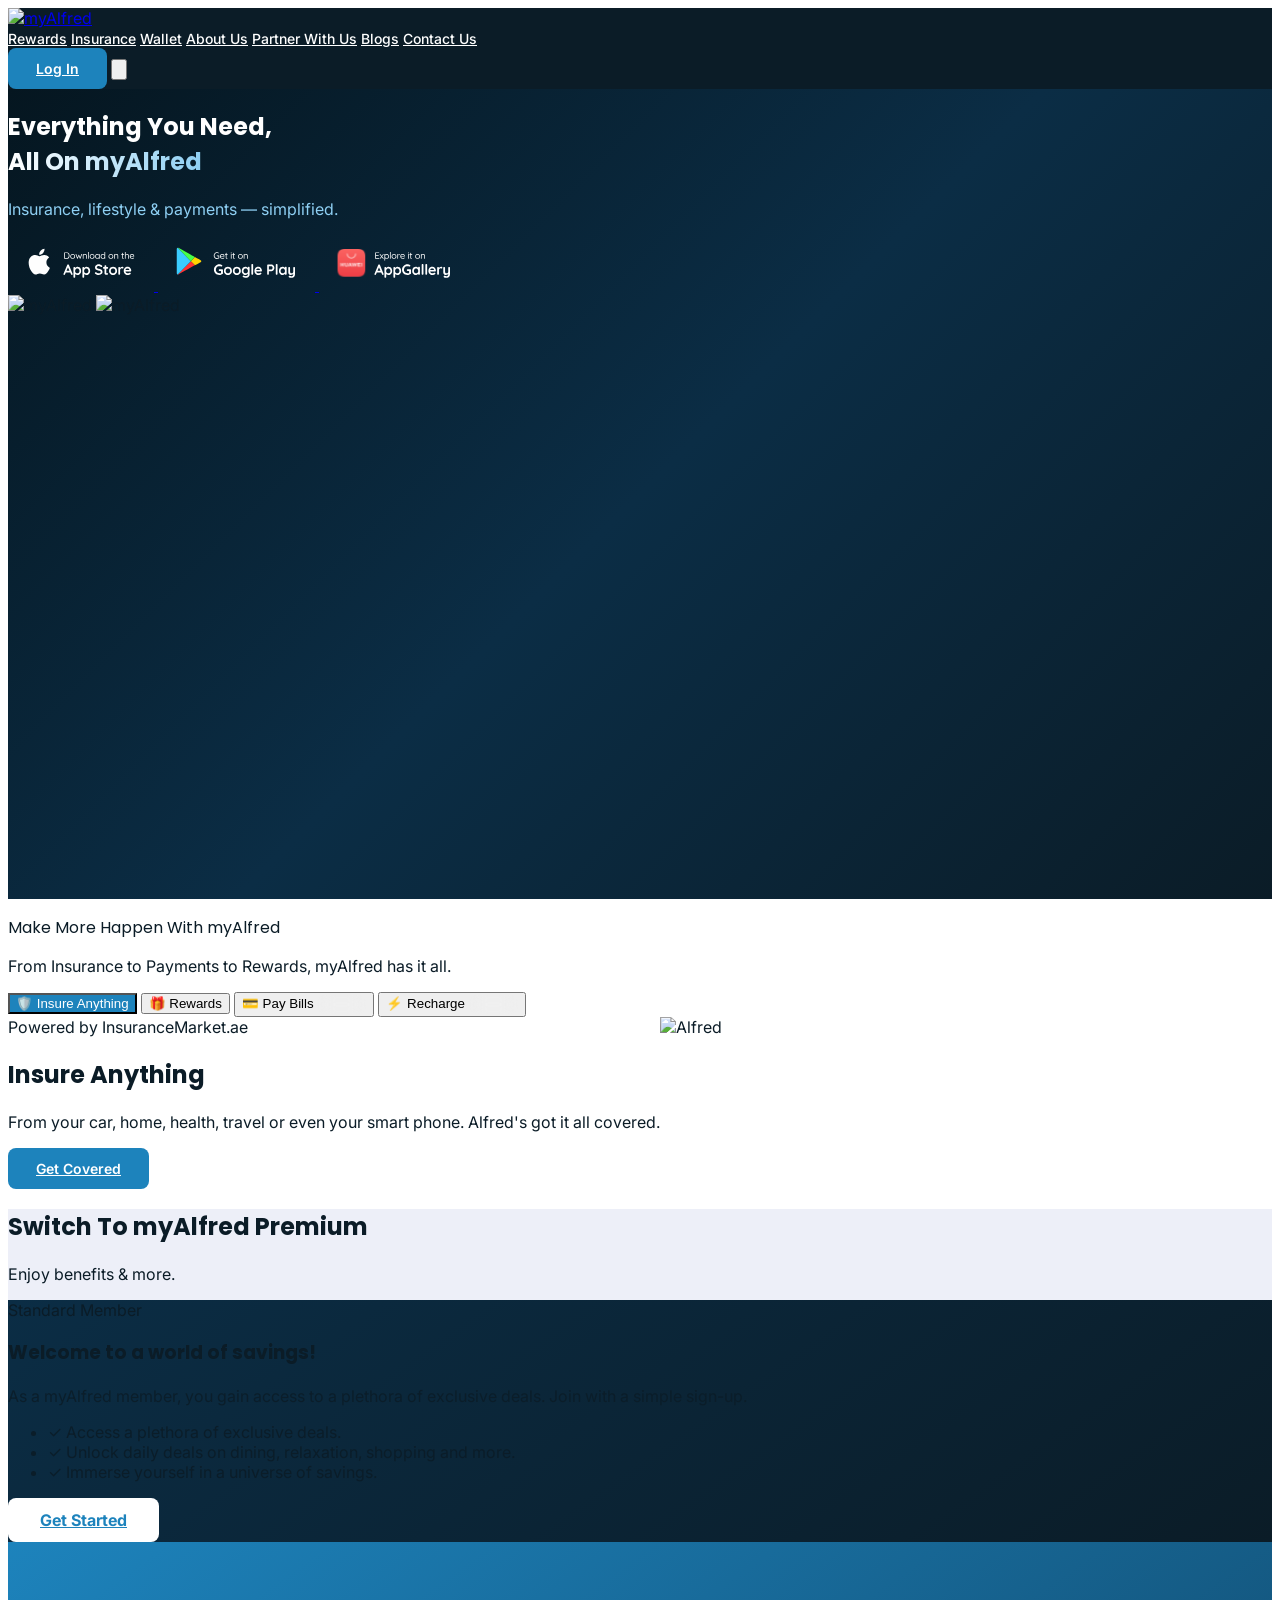
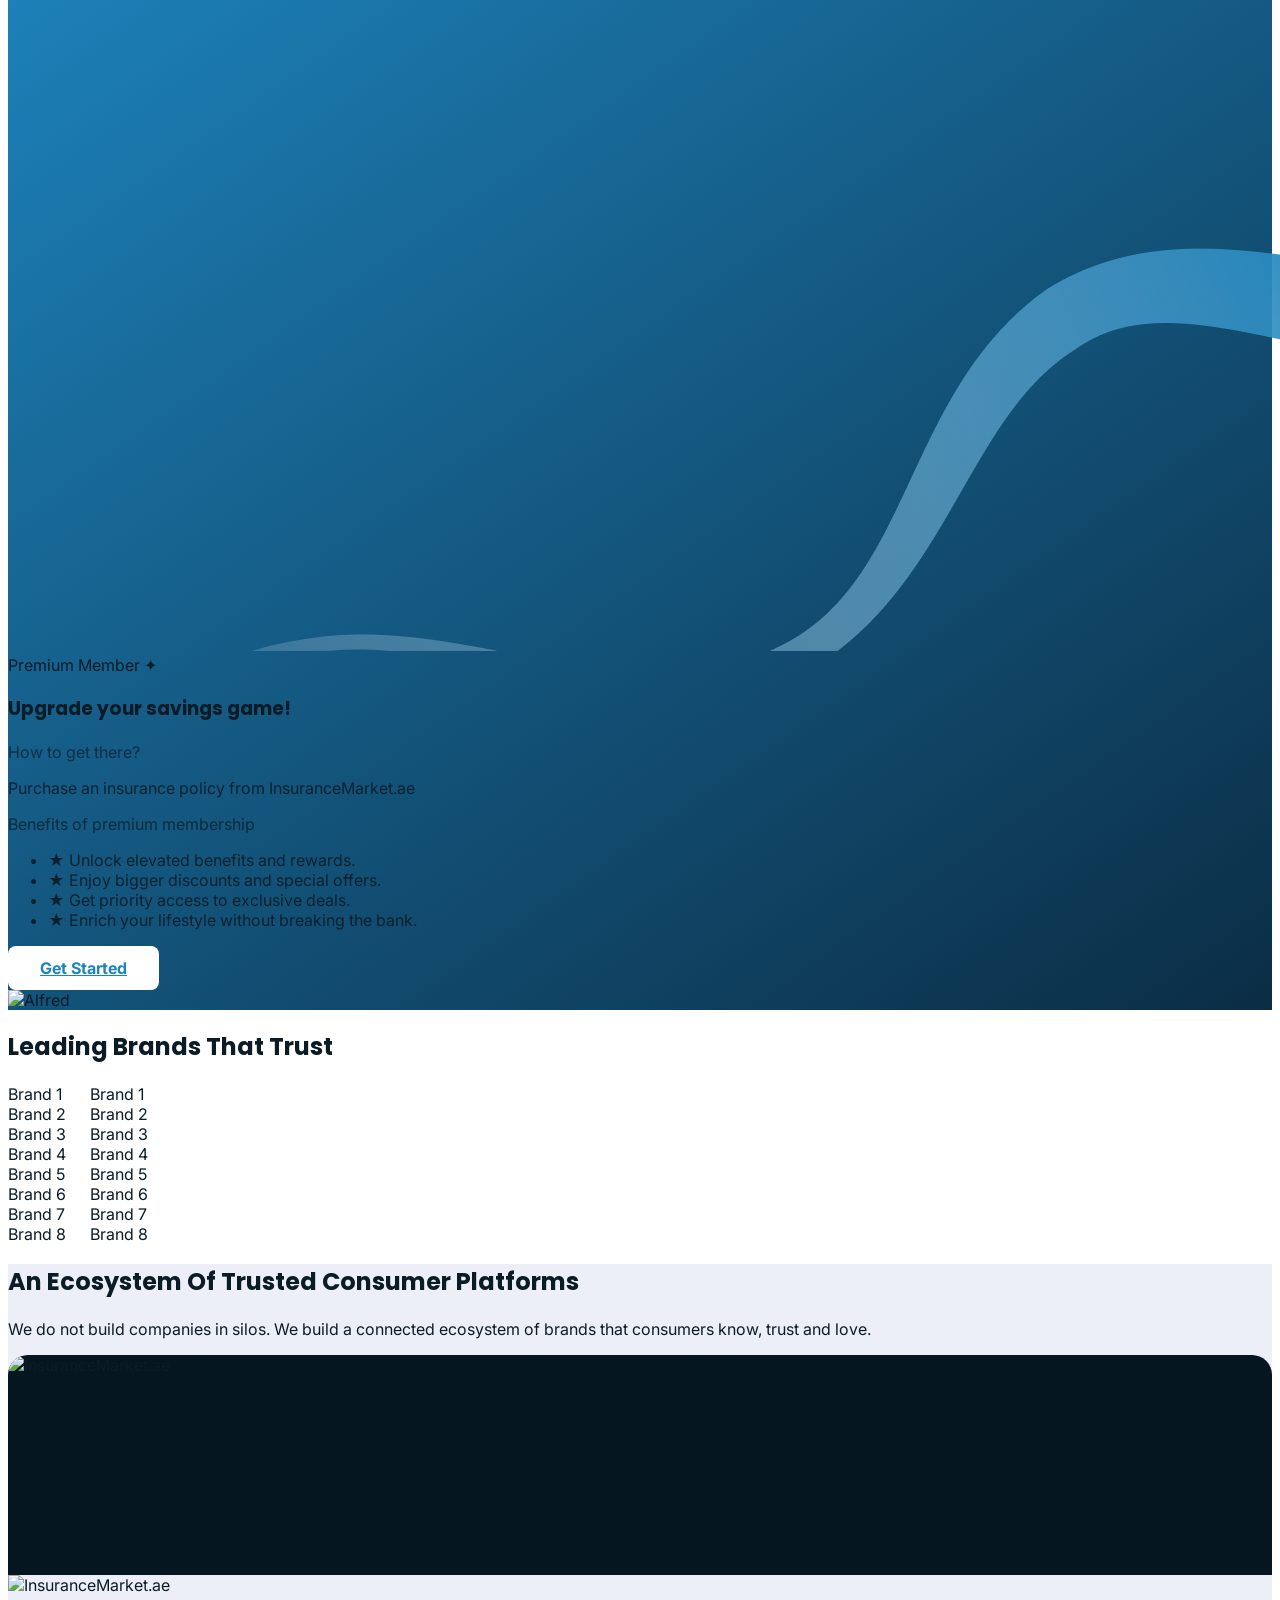
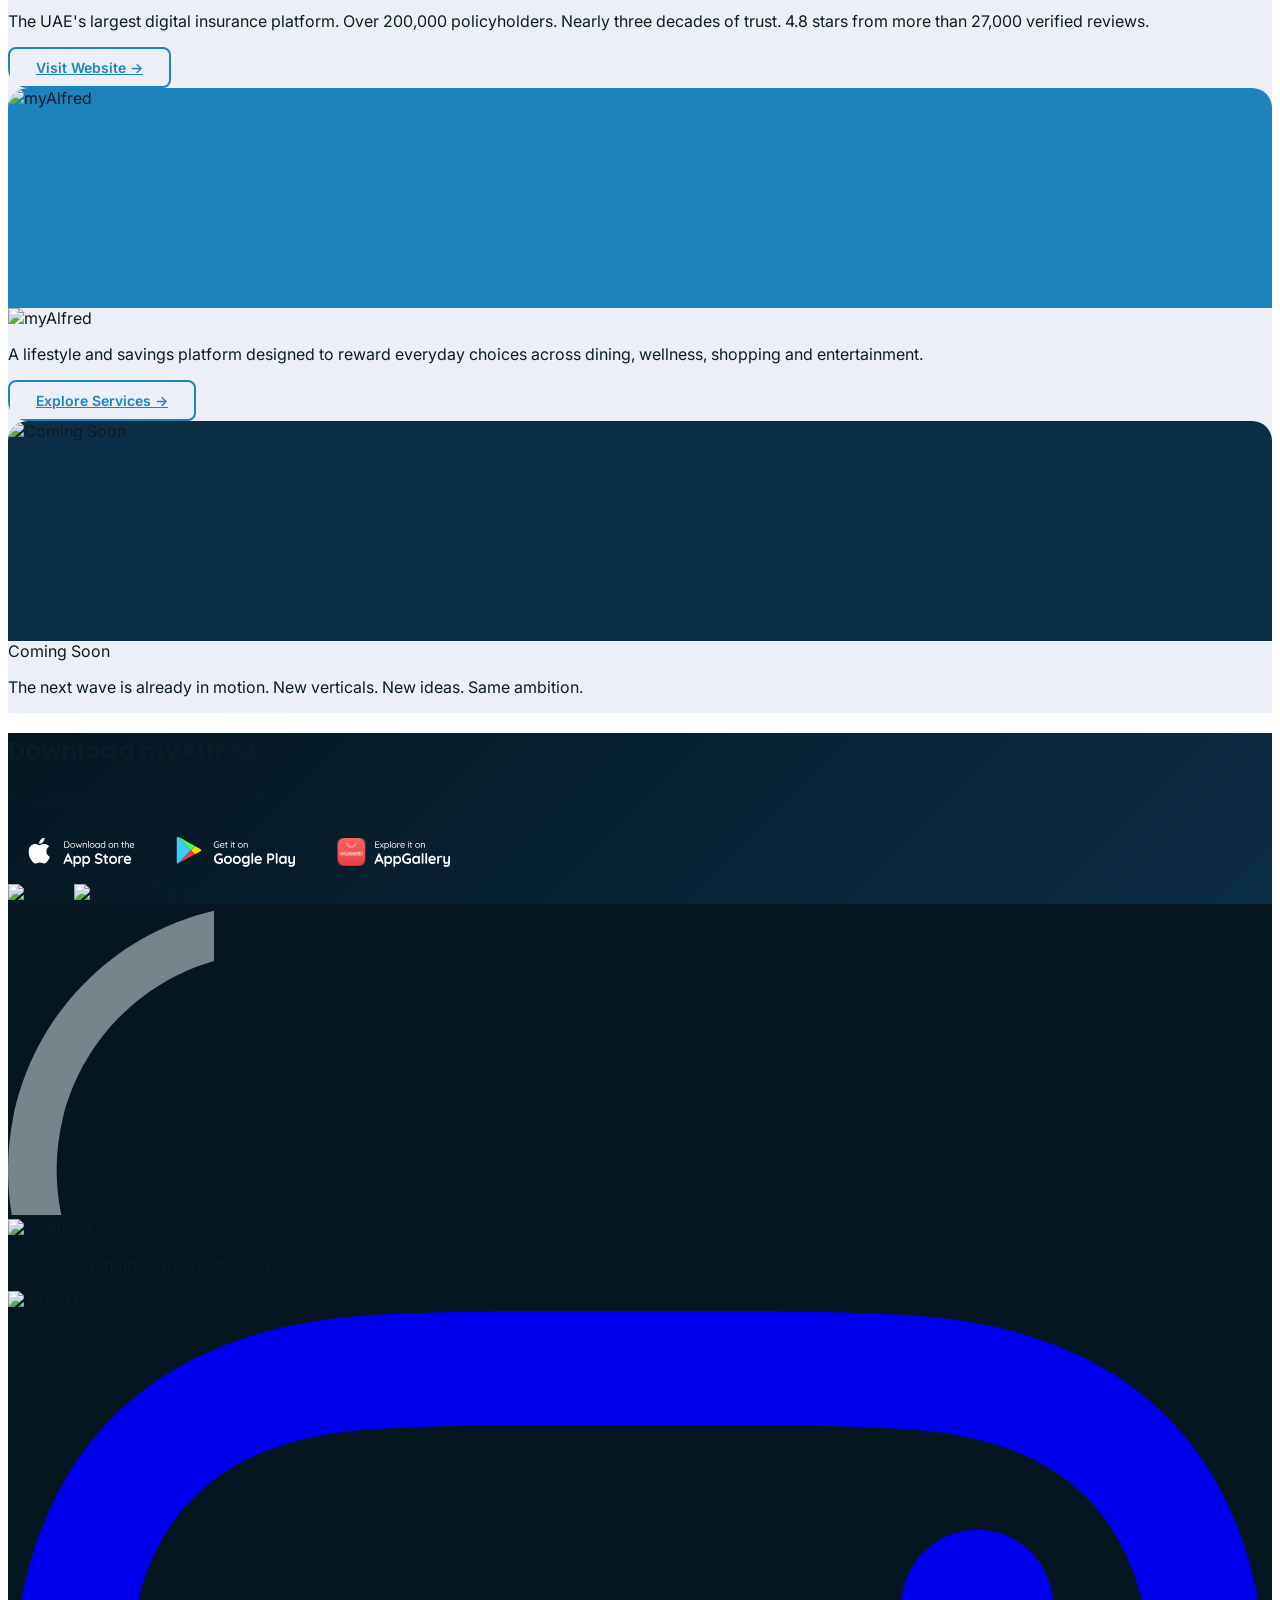
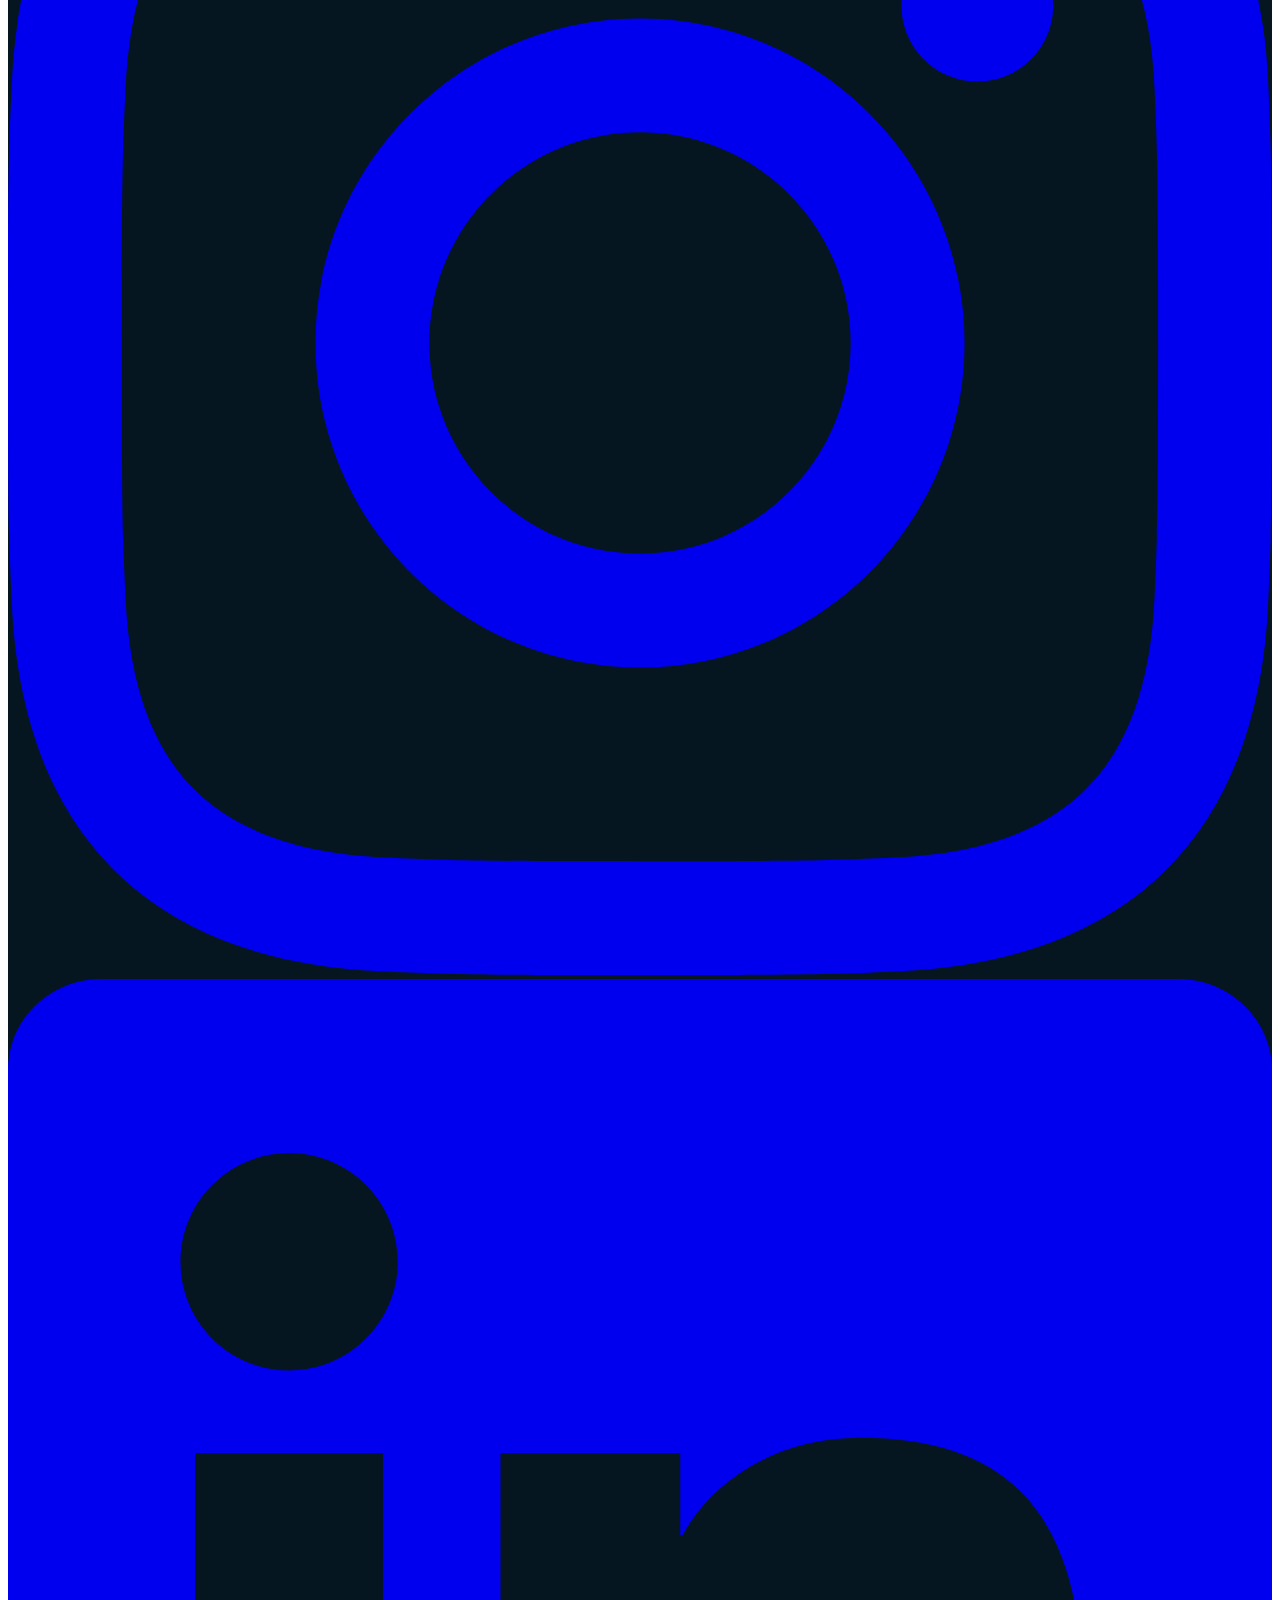
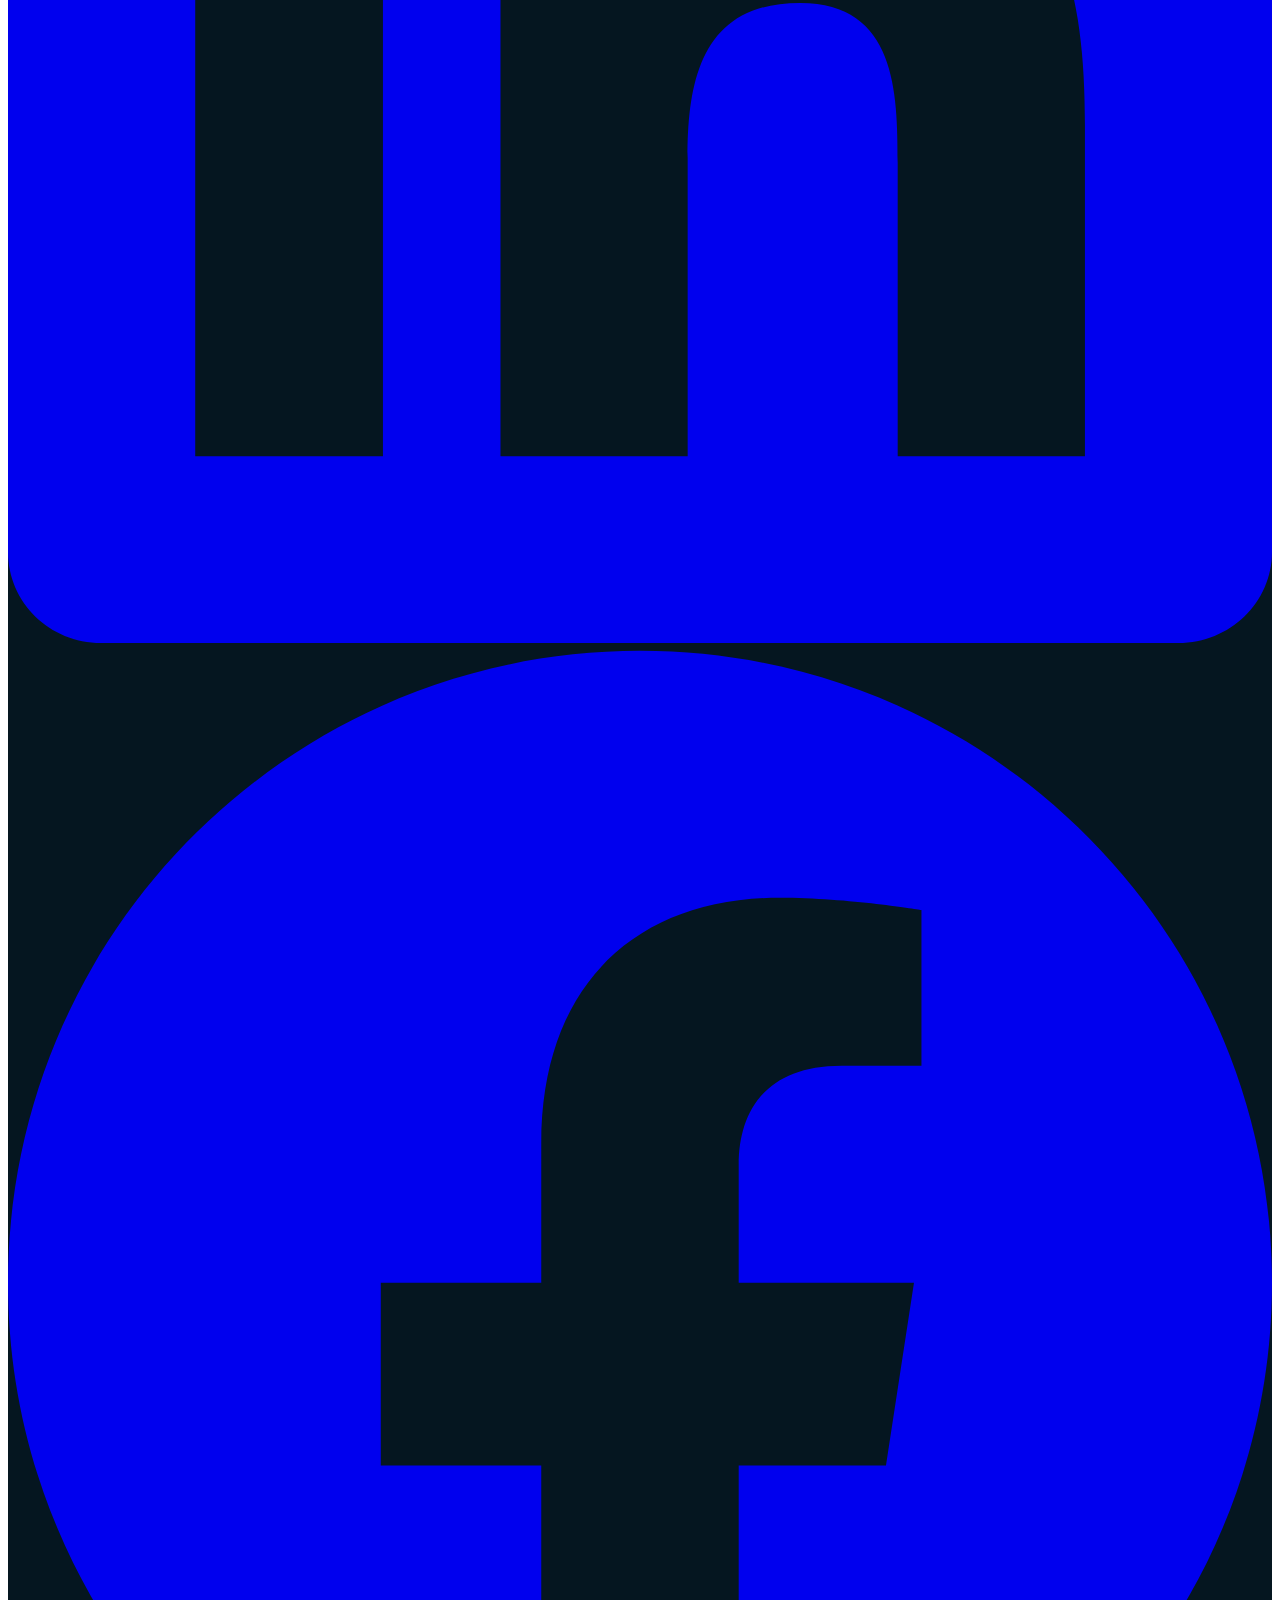
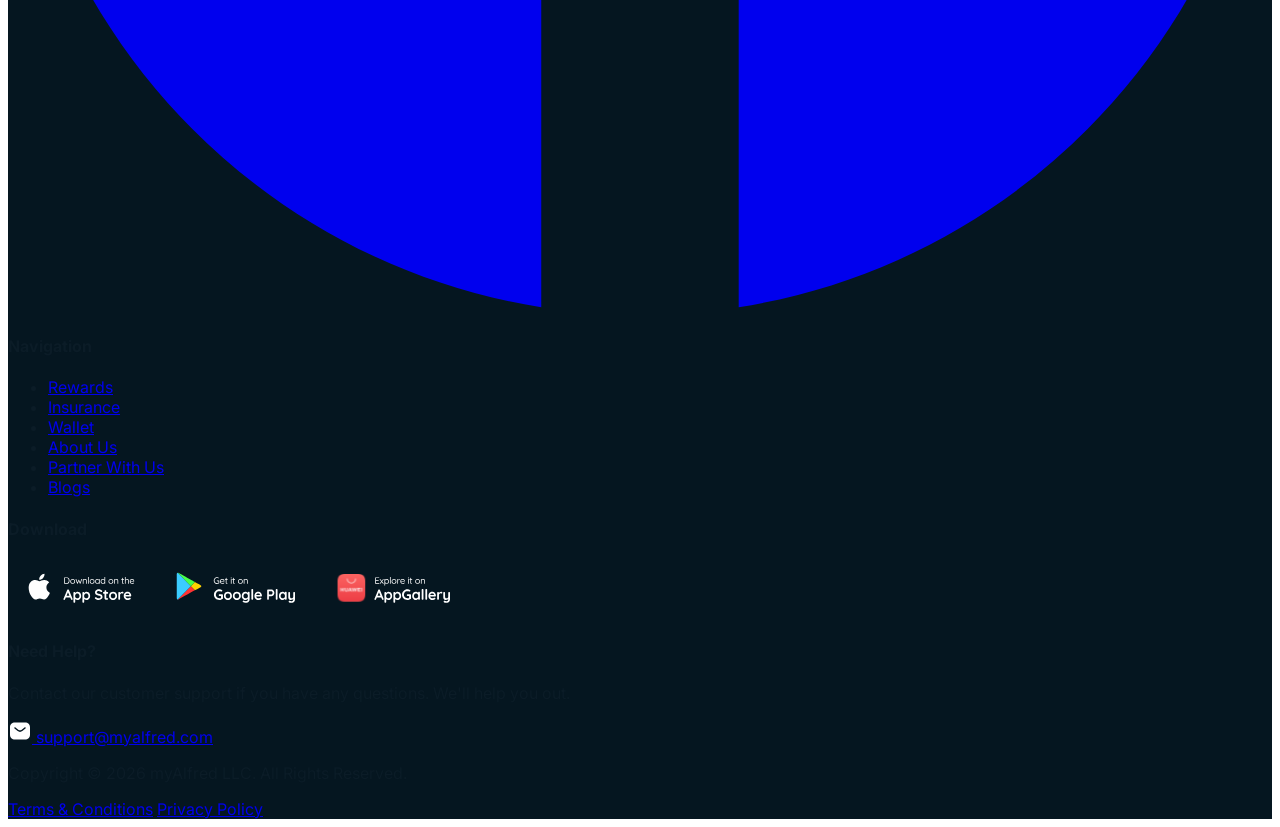
==== commit 22505b04: "Rebuild: clean, editable replica of myAlfred homepage Full HTML/CSS/JS rewrite from scratch — proper" ====
--- a/index.html
+++ b/index.html
@@ -1,76 +1,796 @@
-<!DOCTYPE html><html lang="en"><head><meta charSet="utf-8"/><meta name="viewport" content="width=device-width, initial-scale=1"/><link rel="preload" as="image" imageSrcSet="/guile/_next/image/?url=https%3A%2F%2Fcdn-prod.myalfred.me%2Fmedia%2Fassets%2Fma-logo.png%3Ft%3D06&amp;w=640&amp;q=75 640w, /guile/_next/image/?url=https%3A%2F%2Fcdn-prod.myalfred.me%2Fmedia%2Fassets%2Fma-logo.png%3Ft%3D06&amp;w=750&amp;q=75 750w, /guile/_next/image/?url=https%3A%2F%2Fcdn-prod.myalfred.me%2Fmedia%2Fassets%2Fma-logo.png%3Ft%3D06&amp;w=828&amp;q=75 828w, /guile/_next/image/?url=https%3A%2F%2Fcdn-prod.myalfred.me%2Fmedia%2Fassets%2Fma-logo.png%3Ft%3D06&amp;w=1080&amp;q=75 1080w, /guile/_next/image/?url=https%3A%2F%2Fcdn-prod.myalfred.me%2Fmedia%2Fassets%2Fma-logo.png%3Ft%3D06&amp;w=1200&amp;q=75 1200w, /guile/_next/image/?url=https%3A%2F%2Fcdn-prod.myalfred.me%2Fmedia%2Fassets%2Fma-logo.png%3Ft%3D06&amp;w=1920&amp;q=75 1920w, /guile/_next/image/?url=https%3A%2F%2Fcdn-prod.myalfred.me%2Fmedia%2Fassets%2Fma-logo.png%3Ft%3D06&amp;w=2048&amp;q=75 2048w" imageSizes="100vw" fetchPriority="high"/><link rel="preload" as="image" href="/assets/img/others/appStore.svg"/><link rel="preload" as="image" href="/assets/img/others/googlePlay.svg"/><link rel="preload" as="image" href="/assets/img/others/AppGallery.svg"/><link rel="preload" as="image" href="https://cdn-prod.myalfred.me/media/assets/alfred-thumbups-with-mobiles-desktop.png?t=06" fetchPriority="high"/><link rel="preload" as="image" href="https://cdn-prod.myalfred.me/media/assets/alfred-thumbups-with-mobiles-mobile.png?t=06" fetchPriority="high"/><link rel="stylesheet" href="/guile/_next/static/css/a6dc42564bc74e46.css" data-precedence="next"/><link rel="stylesheet" href="/guile/_next/static/css/1850702b8dd10b4a.css" data-precedence="next"/><link rel="stylesheet" href="/guile/_next/static/css/431944509084d071.css" data-precedence="next"/><link rel="preload" as="script" fetchPriority="low" href="/guile/_next/static/chunks/webpack-8241b56d9928d89b.js"/><script src="/guile/_next/static/chunks/fd9d1056-84303602d8e1b3c4.js" async=""></script><script src="/guile/_next/static/chunks/7033-8566bff551a5ec04.js" async=""></script><script src="/guile/_next/static/chunks/main-app-b19865432b8d2f88.js" async=""></script><script src="/guile/_next/static/chunks/f58c171e-4987b7e0beecae40.js" async=""></script><script src="/guile/_next/static/chunks/6773-fd5b9250d721cb6c.js" async=""></script><script src="/guile/_next/static/chunks/8838-7b8359837cd23fb8.js" async=""></script><script src="/guile/_next/static/chunks/6106-9683e87c461b45f2.js" async=""></script><script src="/guile/_next/static/chunks/3464-230d02811b953807.js" async=""></script><script src="/guile/_next/static/chunks/7648-ab2aff96f0957b2e.js" async=""></script><script src="/guile/_next/static/chunks/7708-3199cd85087a3069.js" async=""></script><script src="/guile/_next/static/chunks/751-3cde0e1da12fbc4a.js" async=""></script><script src="/guile/_next/static/chunks/5572-19bd4cc95f46d01f.js" async=""></script><script src="/guile/_next/static/chunks/app/page-4501dd01c1a963db.js" async=""></script><script src="/guile/_next/static/chunks/574-ba316875d2c319f3.js" async=""></script><script src="/guile/_next/static/chunks/8586-eeb8f67f93ba67c4.js" async=""></script><script src="/guile/_next/static/chunks/357-6a5af9a2f24704de.js" async=""></script><script src="/guile/_next/static/chunks/2965-9a5f143d24f0e740.js" async=""></script><script src="/guile/_next/static/chunks/7455-ff012513056cec5f.js" async=""></script><script src="/guile/_next/static/chunks/6618-20b51ec2e15c3f05.js" async=""></script><script src="/guile/_next/static/chunks/6110-400419dba7fab186.js" async=""></script><script src="/guile/_next/static/chunks/app/layout-ac358f52c81c22dd.js" async=""></script><title>The UAE&#x27;s best super-app! | myAlfred.com</title><meta name="description" content="Redeem and earn rewards with myAlfred from the most premium brands in the UAE. Partner with myAlfred and reach your audience."/><meta name="application-name" content="myAlfred"/><link rel="manifest" href="/assets/manifest.json" crossorigin="use-credentials"/><meta name="robots" content="index, follow"/><link rel="canonical" href="https://www.myalfred.com/"/><meta name="format-detection" content="telephone=no"/><meta property="og:title" content="The UAE&#x27;s best super-app!"/><meta property="og:description" content="Redeem and earn rewards with myAlfred from the most premium brands in the UAE. Partner with myAlfred and reach your audience."/><meta property="og:url" content="myalfred.com"/><meta property="og:site_name" content="myalfred.com"/><meta property="og:locale" content="en_US"/><meta property="og:image" content="https://cdn-prod.myalfred.me/media/assets/og-ma-alfred-with-rewards.png?v=1"/><meta property="og:image:alt" content="My Alfred"/><meta property="og:image:width" content="1200"/><meta property="og:image:height" content="630"/><meta property="og:type" content="website"/><meta name="twitter:card" content="summary_large_image"/><meta name="twitter:title" content="The UAE&#x27;s best super-app!"/><meta name="twitter:description" content="Redeem and earn rewards with myAlfred from the most premium brands in the UAE. Partner with myAlfred and reach your audience."/><meta name="twitter:image" content="https://cdn-prod.myalfred.me/media/assets/og-ma-alfred-with-rewards.png?v=1"/><meta name="twitter:image:alt" content="My Alfred"/><meta name="twitter:image:width" content="1200"/><meta name="twitter:image:height" content="630"/><link rel="icon" href="https://cdn-prod.myalfred.me/media/assets/myalfred-alfredformafavicon64x64.png?t=06" type="image/png" sizes="16x16"/><link rel="icon" href="https://cdn-prod.myalfred.me/media/assets/myalfred-alfredformafavicon64x64.png?t=06" type="image/png" sizes="32x32"/><link rel="apple-touch-icon" href="https://cdn-prod.myalfred.me/media/assets/myalfred-alfredformafavicon64x64.png?t=06" sizes="152x152"/><link rel="apple-touch-icon" href="https://cdn-prod.myalfred.me/media/assets/myalfred-alfredformafavicon64x64.png?t=06" sizes="167x167"/><link rel="apple-touch-icon" href="https://cdn-prod.myalfred.me/media/assets/myalfred-alfredformafavicon64x64.png?t=06" sizes="180x180"/><link rel="mask-icon" href="https://cdn-prod.myalfred.me/media/assets/myalfred-alfredformafavicon64x64.png?t=06" color="#FE7333"/><script src="/guile/_next/static/chunks/polyfills-42372ed130431b0a.js" noModule=""></script></head><body><div class="Toastify"></div><div class="fixed top-0 right-0 h-full w-full bg-white z-50 transform transition-transform duration-300 ease-in-out lg:hidden translate-x-full"><div class="flex items-center justify-between p-4 border-b border-gray-100"><a title="" target="_self" rel="" href="/"><div class="relative w-28 h-8"><img alt="myAlfred" fetchPriority="high" loading="eager" decoding="async" data-nimg="fill" class="!relative" style="position:absolute;height:100%;width:100%;left:0;top:0;right:0;bottom:0;object-fit:contain;color:transparent" sizes="100vw" srcSet="/guile/_next/image/?url=https%3A%2F%2Fcdn-prod.myalfred.me%2Fmedia%2Fassets%2Fma-logo.png%3Ft%3D06&amp;w=640&amp;q=75 640w, /guile/_next/image/?url=https%3A%2F%2Fcdn-prod.myalfred.me%2Fmedia%2Fassets%2Fma-logo.png%3Ft%3D06&amp;w=750&amp;q=75 750w, /guile/_next/image/?url=https%3A%2F%2Fcdn-prod.myalfred.me%2Fmedia%2Fassets%2Fma-logo.png%3Ft%3D06&amp;w=828&amp;q=75 828w, /guile/_next/image/?url=https%3A%2F%2Fcdn-prod.myalfred.me%2Fmedia%2Fassets%2Fma-logo.png%3Ft%3D06&amp;w=1080&amp;q=75 1080w, /guile/_next/image/?url=https%3A%2F%2Fcdn-prod.myalfred.me%2Fmedia%2Fassets%2Fma-logo.png%3Ft%3D06&amp;w=1200&amp;q=75 1200w, /guile/_next/image/?url=https%3A%2F%2Fcdn-prod.myalfred.me%2Fmedia%2Fassets%2Fma-logo.png%3Ft%3D06&amp;w=1920&amp;q=75 1920w, /guile/_next/image/?url=https%3A%2F%2Fcdn-prod.myalfred.me%2Fmedia%2Fassets%2Fma-logo.png%3Ft%3D06&amp;w=2048&amp;q=75 2048w" src="/guile/_next/image/?url=https%3A%2F%2Fcdn-prod.myalfred.me%2Fmedia%2Fassets%2Fma-logo.png%3Ft%3D06&amp;w=2048&amp;q=75"/></div></a><button type="button" class="p-2 rounded-full transition-colors" aria-label="Close menu"><img alt="Close" loading="lazy" width="25" height="25" decoding="async" data-nimg="1" class="w-5 h-5" style="color:transparent" srcSet="/guile/_next/image/?url=%2Fassets%2Fimg%2Fcommon%2Fclose-circle.png&amp;w=32&amp;q=75 1x, /guile/_next/image/?url=%2Fassets%2Fimg%2Fcommon%2Fclose-circle.png&amp;w=64&amp;q=75 2x" src="/guile/_next/image/?url=%2Fassets%2Fimg%2Fcommon%2Fclose-circle.png&amp;w=64&amp;q=75"/></button></div><nav class="flex flex-col items-center justify-center px-6 py-8 space-y-6 flex-1"><a class="text-[#6B7280] text-base font-medium hover:text-primary transition-colors" href="/rewards/">Rewards</a><a class="text-[#6B7280] text-base font-medium hover:text-primary transition-colors" href="/insurance-wallet/">Insurance Wallet</a><a class="text-[#6B7280] text-base font-medium hover:text-primary transition-colors" href="/about-us/">About Us</a><a class="text-[#6B7280] text-base font-medium hover:text-primary transition-colors" href="/partner-with-us/">Partner With Us</a><a class="text-[#6B7280] text-base font-medium hover:text-primary transition-colors" href="/blogs/">Blogs</a><a href="#contact-us" class="text-[#6B7280] text-base font-medium hover:text-primary transition-colors">Contact Us</a></nav><div class="absolute bottom-0 left-0 right-0 p-6 pb-8"><a class="w-full bg-primary text-white text-base font-semibold py-4 rounded-full flex items-center justify-center hover:bg-primary/90 transition-colors" href="/auth/">Log In</a></div></div><header class="fixed top-0 left-0 w-full z-50 px-4 pointer-events-none "><div class="header-container pointer-events-auto"><div class="flex items-center gap-2"><a title="" target="_self" rel="" href="/"><div class="relative w-32 min-769:w-40 h-8 min-769:h-10 max-lg:w-28"><img alt="myAlfred" fetchPriority="high" loading="eager" decoding="async" data-nimg="fill" class="!relative" style="position:absolute;height:100%;width:100%;left:0;top:0;right:0;bottom:0;object-fit:contain;color:transparent" sizes="100vw" srcSet="/guile/_next/image/?url=https%3A%2F%2Fcdn-prod.myalfred.me%2Fmedia%2Fassets%2Fma-logo.png%3Ft%3D06&amp;w=640&amp;q=75 640w, /guile/_next/image/?url=https%3A%2F%2Fcdn-prod.myalfred.me%2Fmedia%2Fassets%2Fma-logo.png%3Ft%3D06&amp;w=750&amp;q=75 750w, /guile/_next/image/?url=https%3A%2F%2Fcdn-prod.myalfred.me%2Fmedia%2Fassets%2Fma-logo.png%3Ft%3D06&amp;w=828&amp;q=75 828w, /guile/_next/image/?url=https%3A%2F%2Fcdn-prod.myalfred.me%2Fmedia%2Fassets%2Fma-logo.png%3Ft%3D06&amp;w=1080&amp;q=75 1080w, /guile/_next/image/?url=https%3A%2F%2Fcdn-prod.myalfred.me%2Fmedia%2Fassets%2Fma-logo.png%3Ft%3D06&amp;w=1200&amp;q=75 1200w, /guile/_next/image/?url=https%3A%2F%2Fcdn-prod.myalfred.me%2Fmedia%2Fassets%2Fma-logo.png%3Ft%3D06&amp;w=1920&amp;q=75 1920w, /guile/_next/image/?url=https%3A%2F%2Fcdn-prod.myalfred.me%2Fmedia%2Fassets%2Fma-logo.png%3Ft%3D06&amp;w=2048&amp;q=75 2048w" src="/guile/_next/image/?url=https%3A%2F%2Fcdn-prod.myalfred.me%2Fmedia%2Fassets%2Fma-logo.png%3Ft%3D06&amp;w=2048&amp;q=75"/></div></a></div><nav class="hidden lg:flex items-center gap-8"><a class="header-nav-link " href="/rewards/">Rewards</a><a class="header-nav-link " href="/insurance-wallet/">Insurance Wallet</a><a class="header-nav-link " href="/about-us/">About Us</a><a class="header-nav-link " href="/partner-with-us/">Partner With Us</a><a class="header-nav-link " href="/blogs/">Blogs</a><a href="#contact-us" class="header-nav-link cursor-pointer">Contact Us</a><a class="header-login-btn ml-4" href="/auth/">Log In</a></nav><div class="lg:hidden flex items-center"><button type="button" class="p-2 text-gray-600" aria-label="Open menu"><svg stroke="currentColor" fill="none" stroke-width="0" viewBox="0 0 24 24" height="24" width="24" xmlns="http://www.w3.org/2000/svg"><path stroke-linecap="round" stroke-linejoin="round" stroke-width="2" d="M4 6h16M4 12h16M4 18h16"></path></svg></button></div></div></header><!--$--><style>
-#nprogress {
-  pointer-events: none;
-}
-
-#nprogress .bar {
-  background: #FE7333;
-
-  position: fixed;
-  z-index: 99999;
-  top: 0;
-  left: 0;
-
-  width: 100%;
-  height: 4px;
-}
-
-/* Fancy blur effect */
-#nprogress .peg {
-  display: block;
-  position: absolute;
-  right: 0px;
-  width: 100px;
-  height: 100%;
-  box-shadow: 0 0 10px #FE7333, 0 0 5px #FE7333;
-  opacity: 1.0;
-
-  -webkit-transform: rotate(3deg) translate(0px, -4px);
-      -ms-transform: rotate(3deg) translate(0px, -4px);
-          transform: rotate(3deg) translate(0px, -4px);
-}
-
-/* Remove these to get rid of the spinner */
-#nprogress .spinner {
-  display: block;
-  position: fixed;
-  z-index: 1031;
-  top: 15px;
-  bottom: auto;
-  right: 15px;
-  left: auto;
-}
-
-#nprogress .spinner-icon {
-  width: 18px;
-  height: 18px;
-  box-sizing: border-box;
-
-  border: solid 2px transparent;
-  border-top-color: #FE7333;
-  border-left-color: #FE7333;
-  border-radius: 50%;
-
-  -webkit-animation: nprogress-spinner 400ms linear infinite;
-          animation: nprogress-spinner 400ms linear infinite;
-}
-
-.nprogress-custom-parent {
-  overflow: hidden;
-  position: relative;
-}
-
-.nprogress-custom-parent #nprogress .spinner,
-.nprogress-custom-parent #nprogress .bar {
-  position: absolute;
-}
-
-@-webkit-keyframes nprogress-spinner {
-  0%   { -webkit-transform: rotate(0deg); }
-  100% { -webkit-transform: rotate(360deg); }
-}
-@keyframes nprogress-spinner {
-  0%   { transform: rotate(0deg); }
-  100% { transform: rotate(360deg); }
-}
-</style><!--/$--><div class="relative"></div><div class="relative z-10 min-h-[calc(100vh-160px)] pt-[76px] lg:pt-[90px]"><button type="button" class="fixed bottom-6 right-6 z-50 flex items-center gap-2 bg-primary hover:bg-primary/90 text-white rounded-full px-4 py-2.5 shadow-lg hover:shadow-xl transition-all duration-300 group cursor-pointer"><div class="relative w-10 h-10"><img alt="Alfred" loading="lazy" decoding="async" data-nimg="fill" class="object-contain" style="position:absolute;height:100%;width:100%;left:0;top:0;right:0;bottom:0;color:transparent" src="https://cdn-prod.myalfred.me/media/assets/insurancemarket-halfalfredrighthandthumbsup.png?t=06"/></div><span class="font-semibold text-sm whitespace-nowrap">Download App</span><svg width="16" height="16" viewBox="0 0 24 24" fill="none" stroke="currentColor" stroke-width="2.5" stroke-linecap="round" stroke-linejoin="round" class="group-hover:translate-y-0.5 transition-transform duration-300"><line x1="12" y1="5" x2="12" y2="19"></line><polyline points="19 12 12 19 5 12"></polyline></svg></button><div class="w-full overflow-hidden -mt-[76px] lg:-mt-[90px]"><section class="relative w-full overflow-hidden pb-0 pt-[76px] lg:pt-[90px]" style="background:linear-gradient(180deg, #E8F4FA 0%, #F5FAFC 50%, #FFFFFF 100%)"><div class="max-w-7xl mx-auto px-4 lg:px-6 pt-8 sm:pt-12 lg:pt-16"><div class="flex flex-col items-center text-center"><h1 class="text-[32px] sm:text-[40px] lg:text-[56px] font-bold leading-[120%] tracking-[-1px] lg:tracking-[-2px] text-[#02090D] mb-4 font-quicksand">Everything You Need,<br/>All On myAlfred</h1><p class="text-[16px] sm:text-[18px] lg:text-[20px] font-medium text-gray-600 mb-8 font-quicksand">Insurance, lifestyle &amp; payments - simplified.</p><div class="flex justify-center mb-8 lg:mb-12"><div class="flex space-x-2 w-full flex-wrap justify-center !gap-3 lg:!gap-4 !space-x-0"><a class="relative rounded-full h-[56px] w-[146px] bg-black outline-none " title="" target="_blank" rel="noopener noreferrer" href="https://apps.apple.com/us/app/myalfred/id6443714956"><img alt="Apple appstore badge" loading="eager" decoding="async" data-nimg="fill" class="cursor-pointer !relative" style="position:absolute;height:100%;width:100%;left:0;top:0;right:0;bottom:0;object-fit:contain;color:transparent" src="/assets/img/others/appStore.svg"/></a><a class="relative rounded-full h-[56px] w-[146px] bg-black outline-none " title="" target="_blank" rel="noopener noreferrer" href="https://play.google.com/store/apps/details?id=com.myalfred.app"><img alt="Google playstore badge" loading="eager" decoding="async" data-nimg="fill" class="cursor-pointer !relative" style="position:absolute;height:100%;width:100%;left:0;top:0;right:0;bottom:0;object-fit:contain;color:transparent" src="/assets/img/others/googlePlay.svg"/></a><a class="relative rounded-full h-[56px] w-[146px] bg-black outline-none " title="" target="_blank" rel="noopener noreferrer" href="https://appgallery.huawei.com/app/C107496721"><img alt="Huawei badge" loading="eager" decoding="async" data-nimg="fill" class="cursor-pointer !relative" style="position:absolute;height:100%;width:100%;left:0;top:0;right:0;bottom:0;object-fit:contain;color:transparent" src="/assets/img/others/AppGallery.svg"/></a></div></div></div><div class="relative flex justify-center items-end mt-4 -mx-4 lg:-mx-6"><div class="hidden xs:block relative w-screen h-[450px] lg:h-[500px]"><img alt="myAlfred - Everything you need" fetchPriority="high" decoding="async" data-nimg="fill" class="object-contain object-bottom" style="position:absolute;height:100%;width:100%;left:0;top:0;right:0;bottom:0;color:transparent" src="https://cdn-prod.myalfred.me/media/assets/alfred-thumbups-with-mobiles-desktop.png?t=06"/></div><div class="block xs:hidden relative w-screen h-[320px]"><img alt="myAlfred - Everything you need" fetchPriority="high" decoding="async" data-nimg="fill" class="object-contain object-bottom" style="position:absolute;height:100%;width:100%;left:0;top:0;right:0;bottom:0;color:transparent" src="https://cdn-prod.myalfred.me/media/assets/alfred-thumbups-with-mobiles-mobile.png?t=06"/></div></div></div></section><section class="py-12 md:py-16 lg:py-20 bg-white"><div class="w-full px-2 flex justify-center items-end font-sans"><div class="max-w-[1152px] w-full"><div class="flex flex-col items-center text-center mb-10 md:mb-14"><h2 class="text-primary-heading text-48 font-700 leading-60 text-2xl md:text-3xl lg:text-[40px] font-bold text-[#02090d] leading-tight tracking-[-1px] mb-4">Make More Happen With myAlfred</h2><p class="relative font-normal text-primary-para text-sm my-5 p-0 text-center lg:text-start text-[#585858] text-base md:text-lg lg:text-[20px] max-w-2xl">From Insurance to Payments to Rewards, myAlfred has it all.</p></div><div class="grid grid-cols-1 sm:grid-cols-2 lg:grid-cols-4 gap-5"><div class="relative flex flex-col border border-[#68ACD2] rounded-2xl overflow-hidden font-quicksand  h-full" style="background:radial-gradient(ellipse at 50% 10%, rgba(255,255,255,0) 0%,rgba(219,238,249,1)  70%)"><div class="relative h-[200px] lg:h-[230px] mt-12 overflow-hidden rounded-t-3xl flex-shrink-0"><img alt="Insure Anything" loading="lazy" decoding="async" data-nimg="fill" class="object-contain" style="position:absolute;height:100%;width:100%;left:0;top:0;right:0;bottom:0;color:transparent" sizes="100vw" srcSet="/guile/_next/image/?url=https%3A%2F%2Fcdn-prod.myalfred.me%2Fmedia%2Fassets%2Falfredholdings-alfredstadingwithiconsaround.png%3Ft%3D06&amp;w=640&amp;q=75 640w, /guile/_next/image/?url=https%3A%2F%2Fcdn-prod.myalfred.me%2Fmedia%2Fassets%2Falfredholdings-alfredstadingwithiconsaround.png%3Ft%3D06&amp;w=750&amp;q=75 750w, /guile/_next/image/?url=https%3A%2F%2Fcdn-prod.myalfred.me%2Fmedia%2Fassets%2Falfredholdings-alfredstadingwithiconsaround.png%3Ft%3D06&amp;w=828&amp;q=75 828w, /guile/_next/image/?url=https%3A%2F%2Fcdn-prod.myalfred.me%2Fmedia%2Fassets%2Falfredholdings-alfredstadingwithiconsaround.png%3Ft%3D06&amp;w=1080&amp;q=75 1080w, /guile/_next/image/?url=https%3A%2F%2Fcdn-prod.myalfred.me%2Fmedia%2Fassets%2Falfredholdings-alfredstadingwithiconsaround.png%3Ft%3D06&amp;w=1200&amp;q=75 1200w, /guile/_next/image/?url=https%3A%2F%2Fcdn-prod.myalfred.me%2Fmedia%2Fassets%2Falfredholdings-alfredstadingwithiconsaround.png%3Ft%3D06&amp;w=1920&amp;q=75 1920w, /guile/_next/image/?url=https%3A%2F%2Fcdn-prod.myalfred.me%2Fmedia%2Fassets%2Falfredholdings-alfredstadingwithiconsaround.png%3Ft%3D06&amp;w=2048&amp;q=75 2048w" src="/guile/_next/image/?url=https%3A%2F%2Fcdn-prod.myalfred.me%2Fmedia%2Fassets%2Falfredholdings-alfredstadingwithiconsaround.png%3Ft%3D06&amp;w=2048&amp;q=75"/></div><div class="flex flex-col items-center gap-4 p-6 pb-8 text-center flex-1"><div class="flex flex-col items-center"><h3 class="font-medium text-[20px] lg:text-[24px] leading-[1.2] text-[#02090D]">Insure Anything</h3><p class="font-regular text-[10px] lg:text-[11px] leading-[1.2] text-[#585858] tracking-[-0.2px]">Powered by<!-- --> <a target="_blank" rel="noopener noreferrer" class="hover:text-[#1D83BC] transition-colors" href="https://insurancemarket.ae/">InsuranceMarket.ae</a></p></div><p class="font-regular text-[14px] lg:text-[16px] leading-[1.5] text-[#585858] tracking-[-0.32px] flex-1">From your car, home, health, travel or even your smart phone. Alfred&#x27;s got it all covered.</p><a class="px-6 py-2.5 bg-[#1D83BC] w-full lg:w-auto text-white text-[14px] font-medium rounded-full hover:bg-[#156a9a] transition-colors" href="/insurance-wallet/">Get Covered</a></div></div><div class="relative flex flex-col border border-[#68ACD2] rounded-2xl overflow-hidden font-quicksand  h-full" style="background:radial-gradient(ellipse at 50% 10%, rgba(255,255,255,0) 0%,rgba(219,238,249,1)  70%)"><div class="relative h-[200px] lg:h-[230px] mt-12 overflow-hidden rounded-t-3xl flex-shrink-0"><img alt="Rewards You Will Love" loading="lazy" decoding="async" data-nimg="fill" class="object-contain" style="position:absolute;height:100%;width:100%;left:0;top:0;right:0;bottom:0;color:transparent" sizes="100vw" srcSet="/guile/_next/image/?url=https%3A%2F%2Fcdn-prod.myalfred.me%2Fmedia%2Fassets%2Finsurancemarket-alfred-rewards.png%3Ft%3D06&amp;w=640&amp;q=75 640w, /guile/_next/image/?url=https%3A%2F%2Fcdn-prod.myalfred.me%2Fmedia%2Fassets%2Finsurancemarket-alfred-rewards.png%3Ft%3D06&amp;w=750&amp;q=75 750w, /guile/_next/image/?url=https%3A%2F%2Fcdn-prod.myalfred.me%2Fmedia%2Fassets%2Finsurancemarket-alfred-rewards.png%3Ft%3D06&amp;w=828&amp;q=75 828w, /guile/_next/image/?url=https%3A%2F%2Fcdn-prod.myalfred.me%2Fmedia%2Fassets%2Finsurancemarket-alfred-rewards.png%3Ft%3D06&amp;w=1080&amp;q=75 1080w, /guile/_next/image/?url=https%3A%2F%2Fcdn-prod.myalfred.me%2Fmedia%2Fassets%2Finsurancemarket-alfred-rewards.png%3Ft%3D06&amp;w=1200&amp;q=75 1200w, /guile/_next/image/?url=https%3A%2F%2Fcdn-prod.myalfred.me%2Fmedia%2Fassets%2Finsurancemarket-alfred-rewards.png%3Ft%3D06&amp;w=1920&amp;q=75 1920w, /guile/_next/image/?url=https%3A%2F%2Fcdn-prod.myalfred.me%2Fmedia%2Fassets%2Finsurancemarket-alfred-rewards.png%3Ft%3D06&amp;w=2048&amp;q=75 2048w" src="/guile/_next/image/?url=https%3A%2F%2Fcdn-prod.myalfred.me%2Fmedia%2Fassets%2Finsurancemarket-alfred-rewards.png%3Ft%3D06&amp;w=2048&amp;q=75"/></div><div class="flex flex-col items-center gap-4 p-6 pb-8 text-center flex-1"><div class="flex flex-col items-center"><h3 class="font-medium text-[20px] lg:text-[24px] leading-[1.2] text-[#02090D]">Rewards You Will Love</h3></div><p class="font-regular text-[14px] lg:text-[16px] leading-[1.5] text-[#585858] tracking-[-0.32px] flex-1">Enjoy exclusive deals from over 150+ top brands in the UAE.</p><a class="px-6 py-2.5 bg-[#1D83BC] w-full lg:w-auto text-white text-[14px] font-medium rounded-full hover:bg-[#156a9a] transition-colors" href="/rewards/">Browse Rewards</a></div></div><div class="relative flex flex-col border border-[#68ACD2] rounded-2xl overflow-hidden font-quicksand  h-full" style="background:radial-gradient(ellipse at 50% 10%, rgba(255,255,255,0) 0%,rgba(219,238,249,1)  70%)"><div class="absolute top-4 right-0 bg-[#b4d6e9] border border-[#68acd2] px-4 py-2 rounded-l-full z-10"><span class="font-semibold text-[14px] text-[#082535]">Coming Soon</span></div><div class="relative h-[200px] lg:h-[230px] mt-12 overflow-hidden rounded-t-3xl flex-shrink-0"><img alt="Pay Bills Instantly" loading="lazy" decoding="async" data-nimg="fill" class="object-contain" style="position:absolute;height:100%;width:100%;left:0;top:0;right:0;bottom:0;color:transparent" sizes="100vw" srcSet="/guile/_next/image/?url=https%3A%2F%2Fcdn-prod.myalfred.me%2Fmedia%2Fassets%2Finsurancemarket-alfred-with-paybillls.png%3Ft%3D06&amp;w=640&amp;q=75 640w, /guile/_next/image/?url=https%3A%2F%2Fcdn-prod.myalfred.me%2Fmedia%2Fassets%2Finsurancemarket-alfred-with-paybillls.png%3Ft%3D06&amp;w=750&amp;q=75 750w, /guile/_next/image/?url=https%3A%2F%2Fcdn-prod.myalfred.me%2Fmedia%2Fassets%2Finsurancemarket-alfred-with-paybillls.png%3Ft%3D06&amp;w=828&amp;q=75 828w, /guile/_next/image/?url=https%3A%2F%2Fcdn-prod.myalfred.me%2Fmedia%2Fassets%2Finsurancemarket-alfred-with-paybillls.png%3Ft%3D06&amp;w=1080&amp;q=75 1080w, /guile/_next/image/?url=https%3A%2F%2Fcdn-prod.myalfred.me%2Fmedia%2Fassets%2Finsurancemarket-alfred-with-paybillls.png%3Ft%3D06&amp;w=1200&amp;q=75 1200w, /guile/_next/image/?url=https%3A%2F%2Fcdn-prod.myalfred.me%2Fmedia%2Fassets%2Finsurancemarket-alfred-with-paybillls.png%3Ft%3D06&amp;w=1920&amp;q=75 1920w, /guile/_next/image/?url=https%3A%2F%2Fcdn-prod.myalfred.me%2Fmedia%2Fassets%2Finsurancemarket-alfred-with-paybillls.png%3Ft%3D06&amp;w=2048&amp;q=75 2048w" src="/guile/_next/image/?url=https%3A%2F%2Fcdn-prod.myalfred.me%2Fmedia%2Fassets%2Finsurancemarket-alfred-with-paybillls.png%3Ft%3D06&amp;w=2048&amp;q=75"/></div><div class="flex flex-col items-center gap-4 p-6 pb-8 text-center flex-1"><div class="flex flex-col items-center"><h3 class="font-medium text-[20px] lg:text-[24px] leading-[1.2] text-[#02090D]">Pay Bills Instantly</h3></div><p class="font-regular text-[14px] lg:text-[16px] leading-[1.5] text-[#585858] tracking-[-0.32px] flex-1">Settle your bills locally and across 14+ countries in seconds.</p><div class="relative group w-full lg:w-auto"><button type="button" disabled="" class="relative block focus:outline-none active:opacity-90 disabled:cursor-not-allowed px-6 py-2.5 bg-[#1D83BC] w-full lg:w-auto text-white text-[14px] font-medium rounded-full opacity-50 cursor-not-allowed"><div class="flex items-center justify-center"><p class="mr-0">Pay Now </p></div></button><div class="absolute bottom-full left-1/2 -translate-x-1/2 mb-2 px-3 py-1.5 bg-[#02090D] text-white text-[12px] font-medium rounded-lg opacity-0 group-hover:opacity-100 transition-opacity duration-200 pointer-events-none whitespace-nowrap">Coming Soon<div class="absolute top-full left-1/2 -translate-x-1/2 border-4 border-transparent border-t-[#02090D]"></div></div></div></div></div><div class="relative flex flex-col border border-[#68ACD2] rounded-2xl overflow-hidden font-quicksand  h-full" style="background:radial-gradient(ellipse at 50% 10%, rgba(255,255,255,0) 0%,rgba(219,238,249,1)  70%)"><div class="absolute top-4 right-0 bg-[#b4d6e9] border border-[#68acd2] px-4 py-2 rounded-l-full z-10"><span class="font-semibold text-[14px] text-[#082535]">Coming Soon</span></div><div class="relative h-[200px] lg:h-[230px] mt-12 overflow-hidden rounded-t-3xl flex-shrink-0"><img alt="Recharge Instantly" loading="lazy" decoding="async" data-nimg="fill" class="object-contain" style="position:absolute;height:100%;width:100%;left:0;top:0;right:0;bottom:0;color:transparent" sizes="100vw" srcSet="/guile/_next/image/?url=https%3A%2F%2Fcdn-prod.myalfred.me%2Fmedia%2Fassets%2Finsurancemarket-alfred-aed-phone.png%3Ft%3D06&amp;w=640&amp;q=75 640w, /guile/_next/image/?url=https%3A%2F%2Fcdn-prod.myalfred.me%2Fmedia%2Fassets%2Finsurancemarket-alfred-aed-phone.png%3Ft%3D06&amp;w=750&amp;q=75 750w, /guile/_next/image/?url=https%3A%2F%2Fcdn-prod.myalfred.me%2Fmedia%2Fassets%2Finsurancemarket-alfred-aed-phone.png%3Ft%3D06&amp;w=828&amp;q=75 828w, /guile/_next/image/?url=https%3A%2F%2Fcdn-prod.myalfred.me%2Fmedia%2Fassets%2Finsurancemarket-alfred-aed-phone.png%3Ft%3D06&amp;w=1080&amp;q=75 1080w, /guile/_next/image/?url=https%3A%2F%2Fcdn-prod.myalfred.me%2Fmedia%2Fassets%2Finsurancemarket-alfred-aed-phone.png%3Ft%3D06&amp;w=1200&amp;q=75 1200w, /guile/_next/image/?url=https%3A%2F%2Fcdn-prod.myalfred.me%2Fmedia%2Fassets%2Finsurancemarket-alfred-aed-phone.png%3Ft%3D06&amp;w=1920&amp;q=75 1920w, /guile/_next/image/?url=https%3A%2F%2Fcdn-prod.myalfred.me%2Fmedia%2Fassets%2Finsurancemarket-alfred-aed-phone.png%3Ft%3D06&amp;w=2048&amp;q=75 2048w" src="/guile/_next/image/?url=https%3A%2F%2Fcdn-prod.myalfred.me%2Fmedia%2Fassets%2Finsurancemarket-alfred-aed-phone.png%3Ft%3D06&amp;w=2048&amp;q=75"/></div><div class="flex flex-col items-center gap-4 p-6 pb-8 text-center flex-1"><div class="flex flex-col items-center"><h3 class="font-medium text-[20px] lg:text-[24px] leading-[1.2] text-[#02090D]">Recharge Instantly</h3></div><p class="font-regular text-[14px] lg:text-[16px] leading-[1.5] text-[#585858] tracking-[-0.32px] flex-1">Recharge in 125+ countries - anytime, anywhere, instantly.</p><div class="relative group w-full lg:w-auto"><button type="button" disabled="" class="relative block focus:outline-none active:opacity-90 disabled:cursor-not-allowed px-6 py-2.5 bg-[#1D83BC] w-full lg:w-auto text-white text-[14px] font-medium rounded-full opacity-50 cursor-not-allowed"><div class="flex items-center justify-center"><p class="mr-0">Recharge Now </p></div></button><div class="absolute bottom-full left-1/2 -translate-x-1/2 mb-2 px-3 py-1.5 bg-[#02090D] text-white text-[12px] font-medium rounded-lg opacity-0 group-hover:opacity-100 transition-opacity duration-200 pointer-events-none whitespace-nowrap">Coming Soon<div class="absolute top-full left-1/2 -translate-x-1/2 border-4 border-transparent border-t-[#02090D]"></div></div></div></div></div></div></div></div></section><section class="relative min-h-[1100px] py-16 lg:py-24 bg-[#FAFAFA] overflow-hidden"><div class="absolute top-[200px] left-[270px] w-[280px] h-[300px] hidden lg:block pointer-events-none"><div class="relative w-full h-full rotate-[15deg] blur-[6px] opacity-80"><img alt="" loading="lazy" decoding="async" data-nimg="fill" class="object-contain" style="position:absolute;height:100%;width:100%;left:0;top:0;right:0;bottom:0;color:transparent" sizes="100vw" srcSet="/guile/_next/image/?url=%2Fassets%2Fimg%2Flanding%2Fmembership%2Fcoin.png&amp;w=640&amp;q=75 640w, /guile/_next/image/?url=%2Fassets%2Fimg%2Flanding%2Fmembership%2Fcoin.png&amp;w=750&amp;q=75 750w, /guile/_next/image/?url=%2Fassets%2Fimg%2Flanding%2Fmembership%2Fcoin.png&amp;w=828&amp;q=75 828w, /guile/_next/image/?url=%2Fassets%2Fimg%2Flanding%2Fmembership%2Fcoin.png&amp;w=1080&amp;q=75 1080w, /guile/_next/image/?url=%2Fassets%2Fimg%2Flanding%2Fmembership%2Fcoin.png&amp;w=1200&amp;q=75 1200w, /guile/_next/image/?url=%2Fassets%2Fimg%2Flanding%2Fmembership%2Fcoin.png&amp;w=1920&amp;q=75 1920w, /guile/_next/image/?url=%2Fassets%2Fimg%2Flanding%2Fmembership%2Fcoin.png&amp;w=2048&amp;q=75 2048w" src="/guile/_next/image/?url=%2Fassets%2Fimg%2Flanding%2Fmembership%2Fcoin.png&amp;w=2048&amp;q=75"/></div></div><div class="absolute top-[-30px] right-[50px] w-[200px] h-[240px] hidden lg:block pointer-events-none"><div class="relative w-full h-full rotate-[45deg] blur-[6px] opacity-80"><img alt="" loading="lazy" decoding="async" data-nimg="fill" class="object-contain" style="position:absolute;height:100%;width:100%;left:0;top:0;right:0;bottom:0;color:transparent" sizes="100vw" srcSet="/guile/_next/image/?url=%2Fassets%2Fimg%2Flanding%2Fmembership%2Fcoin.png&amp;w=640&amp;q=75 640w, /guile/_next/image/?url=%2Fassets%2Fimg%2Flanding%2Fmembership%2Fcoin.png&amp;w=750&amp;q=75 750w, /guile/_next/image/?url=%2Fassets%2Fimg%2Flanding%2Fmembership%2Fcoin.png&amp;w=828&amp;q=75 828w, /guile/_next/image/?url=%2Fassets%2Fimg%2Flanding%2Fmembership%2Fcoin.png&amp;w=1080&amp;q=75 1080w, /guile/_next/image/?url=%2Fassets%2Fimg%2Flanding%2Fmembership%2Fcoin.png&amp;w=1200&amp;q=75 1200w, /guile/_next/image/?url=%2Fassets%2Fimg%2Flanding%2Fmembership%2Fcoin.png&amp;w=1920&amp;q=75 1920w, /guile/_next/image/?url=%2Fassets%2Fimg%2Flanding%2Fmembership%2Fcoin.png&amp;w=2048&amp;q=75 2048w" src="/guile/_next/image/?url=%2Fassets%2Fimg%2Flanding%2Fmembership%2Fcoin.png&amp;w=2048&amp;q=75"/></div></div><div class="absolute bottom-[50px] right-[100px] w-[280px] h-[340px] hidden lg:block pointer-events-none z-10"><img alt="" loading="lazy" decoding="async" data-nimg="fill" class="object-contain" style="position:absolute;height:100%;width:100%;left:0;top:0;right:0;bottom:0;color:transparent" sizes="100vw" srcSet="/guile/_next/image/?url=%2Fassets%2Fimg%2Flanding%2Fmembership%2Fcoin.png&amp;w=640&amp;q=75 640w, /guile/_next/image/?url=%2Fassets%2Fimg%2Flanding%2Fmembership%2Fcoin.png&amp;w=750&amp;q=75 750w, /guile/_next/image/?url=%2Fassets%2Fimg%2Flanding%2Fmembership%2Fcoin.png&amp;w=828&amp;q=75 828w, /guile/_next/image/?url=%2Fassets%2Fimg%2Flanding%2Fmembership%2Fcoin.png&amp;w=1080&amp;q=75 1080w, /guile/_next/image/?url=%2Fassets%2Fimg%2Flanding%2Fmembership%2Fcoin.png&amp;w=1200&amp;q=75 1200w, /guile/_next/image/?url=%2Fassets%2Fimg%2Flanding%2Fmembership%2Fcoin.png&amp;w=1920&amp;q=75 1920w, /guile/_next/image/?url=%2Fassets%2Fimg%2Flanding%2Fmembership%2Fcoin.png&amp;w=2048&amp;q=75 2048w" src="/guile/_next/image/?url=%2Fassets%2Fimg%2Flanding%2Fmembership%2Fcoin.png&amp;w=2048&amp;q=75"/></div><div class="absolute bottom-[-50px] left-[-50px] w-[220px] h-[260px] hidden lg:block pointer-events-none"><div class="relative w-full h-full rotate-[-15deg] blur-[6px] opacity-80"><img alt="" loading="lazy" decoding="async" data-nimg="fill" class="object-contain" style="position:absolute;height:100%;width:100%;left:0;top:0;right:0;bottom:0;color:transparent" sizes="100vw" srcSet="/guile/_next/image/?url=%2Fassets%2Fimg%2Flanding%2Fmembership%2Fcoin.png&amp;w=640&amp;q=75 640w, /guile/_next/image/?url=%2Fassets%2Fimg%2Flanding%2Fmembership%2Fcoin.png&amp;w=750&amp;q=75 750w, /guile/_next/image/?url=%2Fassets%2Fimg%2Flanding%2Fmembership%2Fcoin.png&amp;w=828&amp;q=75 828w, /guile/_next/image/?url=%2Fassets%2Fimg%2Flanding%2Fmembership%2Fcoin.png&amp;w=1080&amp;q=75 1080w, /guile/_next/image/?url=%2Fassets%2Fimg%2Flanding%2Fmembership%2Fcoin.png&amp;w=1200&amp;q=75 1200w, /guile/_next/image/?url=%2Fassets%2Fimg%2Flanding%2Fmembership%2Fcoin.png&amp;w=1920&amp;q=75 1920w, /guile/_next/image/?url=%2Fassets%2Fimg%2Flanding%2Fmembership%2Fcoin.png&amp;w=2048&amp;q=75 2048w" src="/guile/_next/image/?url=%2Fassets%2Fimg%2Flanding%2Fmembership%2Fcoin.png&amp;w=2048&amp;q=75"/></div></div><div class="absolute bottom-0 right-0 w-full h-[700px] pointer-events-none hidden lg:block"><img alt="" loading="lazy" decoding="async" data-nimg="fill" class="object-contain object-right-bottom" style="position:absolute;height:100%;width:100%;left:0;top:0;right:0;bottom:0;color:transparent" src="/assets/img/landing/membership/blue-ribbon.png"/></div><div class="absolute top-[50px] left-[-60px] w-[140px] h-[170px] lg:hidden pointer-events-none"><div class="relative w-full h-full rotate-[15deg] blur-[4px] opacity-80"><img alt="" loading="lazy" decoding="async" data-nimg="fill" class="object-contain" style="position:absolute;height:100%;width:100%;left:0;top:0;right:0;bottom:0;color:transparent" sizes="100vw" srcSet="/guile/_next/image/?url=%2Fassets%2Fimg%2Flanding%2Fmembership%2Fcoin.png&amp;w=640&amp;q=75 640w, /guile/_next/image/?url=%2Fassets%2Fimg%2Flanding%2Fmembership%2Fcoin.png&amp;w=750&amp;q=75 750w, /guile/_next/image/?url=%2Fassets%2Fimg%2Flanding%2Fmembership%2Fcoin.png&amp;w=828&amp;q=75 828w, /guile/_next/image/?url=%2Fassets%2Fimg%2Flanding%2Fmembership%2Fcoin.png&amp;w=1080&amp;q=75 1080w, /guile/_next/image/?url=%2Fassets%2Fimg%2Flanding%2Fmembership%2Fcoin.png&amp;w=1200&amp;q=75 1200w, /guile/_next/image/?url=%2Fassets%2Fimg%2Flanding%2Fmembership%2Fcoin.png&amp;w=1920&amp;q=75 1920w, /guile/_next/image/?url=%2Fassets%2Fimg%2Flanding%2Fmembership%2Fcoin.png&amp;w=2048&amp;q=75 2048w" src="/guile/_next/image/?url=%2Fassets%2Fimg%2Flanding%2Fmembership%2Fcoin.png&amp;w=2048&amp;q=75"/></div></div><div class="absolute top-[-20px] right-[-20px] w-[100px] h-[130px] lg:hidden pointer-events-none"><div class="relative w-full h-full rotate-[45deg] blur-[2px] opacity-80"><img alt="" loading="lazy" decoding="async" data-nimg="fill" class="object-contain" style="position:absolute;height:100%;width:100%;left:0;top:0;right:0;bottom:0;color:transparent" sizes="100vw" srcSet="/guile/_next/image/?url=%2Fassets%2Fimg%2Flanding%2Fmembership%2Fcoin.png&amp;w=640&amp;q=75 640w, /guile/_next/image/?url=%2Fassets%2Fimg%2Flanding%2Fmembership%2Fcoin.png&amp;w=750&amp;q=75 750w, /guile/_next/image/?url=%2Fassets%2Fimg%2Flanding%2Fmembership%2Fcoin.png&amp;w=828&amp;q=75 828w, /guile/_next/image/?url=%2Fassets%2Fimg%2Flanding%2Fmembership%2Fcoin.png&amp;w=1080&amp;q=75 1080w, /guile/_next/image/?url=%2Fassets%2Fimg%2Flanding%2Fmembership%2Fcoin.png&amp;w=1200&amp;q=75 1200w, /guile/_next/image/?url=%2Fassets%2Fimg%2Flanding%2Fmembership%2Fcoin.png&amp;w=1920&amp;q=75 1920w, /guile/_next/image/?url=%2Fassets%2Fimg%2Flanding%2Fmembership%2Fcoin.png&amp;w=2048&amp;q=75 2048w" src="/guile/_next/image/?url=%2Fassets%2Fimg%2Flanding%2Fmembership%2Fcoin.png&amp;w=2048&amp;q=75"/></div></div><div class="absolute bottom-[80px] right-[-10px] w-[112px] h-[133px] lg:hidden pointer-events-none z-10"><img alt="" loading="lazy" decoding="async" data-nimg="fill" class="object-contain" style="position:absolute;height:100%;width:100%;left:0;top:0;right:0;bottom:0;color:transparent" sizes="100vw" srcSet="/guile/_next/image/?url=%2Fassets%2Fimg%2Flanding%2Fmembership%2Fcoin.png&amp;w=640&amp;q=75 640w, /guile/_next/image/?url=%2Fassets%2Fimg%2Flanding%2Fmembership%2Fcoin.png&amp;w=750&amp;q=75 750w, /guile/_next/image/?url=%2Fassets%2Fimg%2Flanding%2Fmembership%2Fcoin.png&amp;w=828&amp;q=75 828w, /guile/_next/image/?url=%2Fassets%2Fimg%2Flanding%2Fmembership%2Fcoin.png&amp;w=1080&amp;q=75 1080w, /guile/_next/image/?url=%2Fassets%2Fimg%2Flanding%2Fmembership%2Fcoin.png&amp;w=1200&amp;q=75 1200w, /guile/_next/image/?url=%2Fassets%2Fimg%2Flanding%2Fmembership%2Fcoin.png&amp;w=1920&amp;q=75 1920w, /guile/_next/image/?url=%2Fassets%2Fimg%2Flanding%2Fmembership%2Fcoin.png&amp;w=2048&amp;q=75 2048w" src="/guile/_next/image/?url=%2Fassets%2Fimg%2Flanding%2Fmembership%2Fcoin.png&amp;w=2048&amp;q=75"/></div><div class="absolute bottom-0 right-[-6px] w-[400px] h-[300px] lg:hidden pointer-events-none"><img alt="" loading="lazy" decoding="async" data-nimg="fill" class="object-contain object-right-bottom" style="position:absolute;height:100%;width:100%;left:0;top:0;right:0;bottom:0;color:transparent" src="/assets/img/landing/membership/blue-ribbon.png"/></div><div class="max-w-7xl mx-auto px-4 lg:px-6 relative z-10"><div class="text-center mb-12 lg:mb-16"><h2 class="text-[28px] sm:text-[32px] lg:text-[40px] font-bold text-[#02090D] tracking-[-1px] leading-[1.2] font-quicksand">Switch To myAlfred Premium</h2><p class="text-[18px] lg:text-[20px] text-[#585858] mt-5 font-quicksand">Enjoy benefits &amp; more.</p></div><div class="grid grid-cols-1 lg:grid-cols-2 gap-8 lg:pt-12 lg:gap-10 max-w-[1000px] mx-auto"><div class="bg-white rounded-[16px] p-8 border border-[#F4F5F6] shadow-sm lg:min-h-[600px] flex flex-col"><div class="flex flex-col gap-4 mb-6"><h3 class="text-[32px] lg:text-[40px] font-bold text-[#02090D] tracking-[-1px] leading-[1.2] font-quicksand">myAlfred Standard Member</h3><p class="text-[16px] text-[#585858] leading-[1.5] font-quicksand">Welcome to a world of savings! As a myAlfred member, you gain access to a plethora of exclusive deals.</p></div><div class="h-px bg-[#CED5D9] mb-6"></div><ul class="space-y-3"><li class="flex items-start gap-3"><div class="w-6 h-6 flex-shrink-0 flex items-center justify-center"><svg width="24" height="24" viewBox="0 0 24 24" fill="none"><path d="M5 12H19M19 12L13 6M19 12L13 18" stroke="#1D83BC" stroke-width="2" stroke-linecap="round" stroke-linejoin="round"></path></svg></div><span class="text-[16px] text-[#5B5F60] leading-[1.5] tracking-[-0.32px] font-quicksand">Join with a simple sign-up.</span></li><li class="flex items-start gap-3"><div class="w-6 h-6 flex-shrink-0 flex items-center justify-center"><svg width="24" height="24" viewBox="0 0 24 24" fill="none"><path d="M5 12H19M19 12L13 6M19 12L13 18" stroke="#1D83BC" stroke-width="2" stroke-linecap="round" stroke-linejoin="round"></path></svg></div><span class="text-[16px] text-[#5B5F60] leading-[1.5] tracking-[-0.32px] font-quicksand">Access a plethora of exclusive deals.</span></li><li class="flex items-start gap-3"><div class="w-6 h-6 flex-shrink-0 flex items-center justify-center"><svg width="24" height="24" viewBox="0 0 24 24" fill="none"><path d="M5 12H19M19 12L13 6M19 12L13 18" stroke="#1D83BC" stroke-width="2" stroke-linecap="round" stroke-linejoin="round"></path></svg></div><span class="text-[16px] text-[#5B5F60] leading-[1.5] tracking-[-0.32px] font-quicksand">Unlock daily deals on dining, relaxation, shopping and more.</span></li><li class="flex items-start gap-3"><div class="w-6 h-6 flex-shrink-0 flex items-center justify-center"><svg width="24" height="24" viewBox="0 0 24 24" fill="none"><path d="M5 12H19M19 12L13 6M19 12L13 18" stroke="#1D83BC" stroke-width="2" stroke-linecap="round" stroke-linejoin="round"></path></svg></div><span class="text-[16px] text-[#5B5F60] leading-[1.5] tracking-[-0.32px] font-quicksand">Immerse yourself in a universe of savings.</span></li></ul></div><div class="relative"><div class="absolute lg:top-[-135.5px] top-[-16px] left-1/2 -translate-x-1/2 w-[142px] h-[151px] z-20"><img alt="Alfred" loading="lazy" decoding="async" data-nimg="fill" class="object-contain" style="position:absolute;height:100%;width:100%;left:0;top:0;right:0;bottom:0;color:transparent" sizes="100vw" srcSet="/guile/_next/image/?url=https%3A%2F%2Fcdn-prod.myalfred.me%2Fmedia%2Fassets%2Finsurancemarket-alfredforholdingcards.png%3Ft%3D06&amp;w=640&amp;q=75 640w, /guile/_next/image/?url=https%3A%2F%2Fcdn-prod.myalfred.me%2Fmedia%2Fassets%2Finsurancemarket-alfredforholdingcards.png%3Ft%3D06&amp;w=750&amp;q=75 750w, /guile/_next/image/?url=https%3A%2F%2Fcdn-prod.myalfred.me%2Fmedia%2Fassets%2Finsurancemarket-alfredforholdingcards.png%3Ft%3D06&amp;w=828&amp;q=75 828w, /guile/_next/image/?url=https%3A%2F%2Fcdn-prod.myalfred.me%2Fmedia%2Fassets%2Finsurancemarket-alfredforholdingcards.png%3Ft%3D06&amp;w=1080&amp;q=75 1080w, /guile/_next/image/?url=https%3A%2F%2Fcdn-prod.myalfred.me%2Fmedia%2Fassets%2Finsurancemarket-alfredforholdingcards.png%3Ft%3D06&amp;w=1200&amp;q=75 1200w, /guile/_next/image/?url=https%3A%2F%2Fcdn-prod.myalfred.me%2Fmedia%2Fassets%2Finsurancemarket-alfredforholdingcards.png%3Ft%3D06&amp;w=1920&amp;q=75 1920w, /guile/_next/image/?url=https%3A%2F%2Fcdn-prod.myalfred.me%2Fmedia%2Fassets%2Finsurancemarket-alfredforholdingcards.png%3Ft%3D06&amp;w=2048&amp;q=75 2048w" src="/guile/_next/image/?url=https%3A%2F%2Fcdn-prod.myalfred.me%2Fmedia%2Fassets%2Finsurancemarket-alfredforholdingcards.png%3Ft%3D06&amp;w=2048&amp;q=75"/></div><div class="absolute top-[30px] right-[-20px] w-[217px] h-[217px] hidden lg:block"><div class="w-full h-full rounded-full bg-[#1D83BC] opacity-20 blur-[50px]"></div></div><div class="rounded-[32px] p-8 min-h-[600px] flex flex-col relative overflow-hidden mt-[120px] lg:mt-0" style="background:#02090D"><div class="absolute pointer-events-none w-[600px] lg:w-[700px] lg:h-[500px] lg:opacity-[0.9] h-full right-[-75%] bottom-[-70%] lg:bottom-[-45%] lg:right-[-50%]" style="background:#1D83BC;filter:blur(32.5px);transform:matrix(0.95, -0.33, 0.33, 0.95, 0, 0);border-radius:50%"></div><div class="absolute pointer-events-none w-[70%] bottom-[-35%] h-[50%] lg:h-[60%] lg:w-[80%] opacity-90 lg:opacity-[0.6] right-[-28%] lg:right-[-27%] lg:bottom-[-42%]" style="background:#FFFFFF;filter:blur(32.5px);transform:matrix(0.95, -0.33, 0.33, 0.95, 0, 0);border-radius:50%"></div><div class="relative z-10 flex flex-col h-full"><div class="flex flex-col gap-4 mb-6"><h3 class="text-[32px] lg:text-[40px] font-bold text-white tracking-[-1px] leading-[1.2] font-quicksand">myAlfred Premium<br/>Member</h3><p class="text-[16px] text-white leading-[1.5] font-quicksand">Upgrade your savings game as a myAlfred Premium member! How to get there?</p></div><div class="h-px bg-[#334F5F] mb-6"></div><div class="bg-[#071D2A] rounded-[12px] p-3 flex gap-3 items-start mb-6"><img alt="Diamond Logo" loading="lazy" width="200" height="200" decoding="async" data-nimg="1" class="object-contain w-[20px] h-[20px] relative top-1.5" style="color:transparent" srcSet="/guile/_next/image/?url=%2Fassets%2Fimg%2Flanding%2Fmembership%2Fdiamand.png&amp;w=256&amp;q=75 1x, /guile/_next/image/?url=%2Fassets%2Fimg%2Flanding%2Fmembership%2Fdiamand.png&amp;w=640&amp;q=75 2x" src="/guile/_next/image/?url=%2Fassets%2Fimg%2Flanding%2Fmembership%2Fdiamand.png&amp;w=640&amp;q=75"/><p class="text-[16px] text-white leading-[1.5] font-semibold font-quicksand">Purchase an insurance policy from<!-- --> <a target="_blank" rel="noopener noreferrer" class="text-[#1D83BC]" href="https://insurancemarket.ae/?utm_source=myalfred_web&amp;utm_medium=ma_web_memberships_page">InsuranceMarket.ae</a></p></div><h4 class="text-[18px] font-semibold text-white mb-4 leading-[1.2] font-quicksand">Benefits of premium membership</h4><ul class="space-y-3 mb-auto"><li class="flex items-center gap-3"><div class="w-6 h-6 flex-shrink-0 flex items-center justify-center"><svg width="24" height="24" viewBox="0 0 24 24" fill="none"><path d="M5 12H19M19 12L13 6M19 12L13 18" stroke="#1D83BC" stroke-width="2" stroke-linecap="round" stroke-linejoin="round"></path></svg></div><span class="text-[14px] text-white leading-[1.5] font-semibold font-quicksand">Unlock elevated benefits and rewards.</span></li><li class="flex items-center gap-3"><div class="w-6 h-6 flex-shrink-0 flex items-center justify-center"><svg width="24" height="24" viewBox="0 0 24 24" fill="none"><path d="M5 12H19M19 12L13 6M19 12L13 18" stroke="#1D83BC" stroke-width="2" stroke-linecap="round" stroke-linejoin="round"></path></svg></div><span class="text-[14px] text-white leading-[1.5] font-semibold font-quicksand">Enjoy bigger discounts and special offers.</span></li><li class="flex items-center gap-3"><div class="w-6 h-6 flex-shrink-0 flex items-center justify-center"><svg width="24" height="24" viewBox="0 0 24 24" fill="none"><path d="M5 12H19M19 12L13 6M19 12L13 18" stroke="#1D83BC" stroke-width="2" stroke-linecap="round" stroke-linejoin="round"></path></svg></div><span class="text-[14px] text-white leading-[1.5] font-semibold font-quicksand">Get priority access to exclusive deals.</span></li><li class="flex items-center gap-3"><div class="w-6 h-6 flex-shrink-0 flex items-center justify-center"><svg width="24" height="24" viewBox="0 0 24 24" fill="none"><path d="M5 12H19M19 12L13 6M19 12L13 18" stroke="#1D83BC" stroke-width="2" stroke-linecap="round" stroke-linejoin="round"></path></svg></div><span class="text-[14px] text-white leading-[1.5] font-semibold font-quicksand">Enrich your lifestyle without breaking the bank.</span></li></ul><a target="_blank" rel="noopener noreferrer" class="flex items-center justify-center gap-2 w-full max-w-[400px] mx-auto bg-[#1D83BC] text-white font-semibold text-[18px] py-3 px-6 rounded-full hover:bg-[#156a9a] transition-colors shadow-[0px_4px_24px_8px_rgba(92,50,14,0.2)] mt-8 font-quicksand" href="https://insurancemarket.ae/?utm_source=myalfred_web&amp;utm_medium=ma_web_memberships_page"><span>Get Started</span><svg width="24" height="24" viewBox="0 0 24 24" fill="none"><path d="M5 12H19M19 12L13 6M19 12L13 18" stroke="white" stroke-width="2" stroke-linecap="round" stroke-linejoin="round"></path></svg></a></div></div></div></div></div></section><section class="relative py-16 lg:py-32 bg-white overflow-hidden"><div class="max-w-[1400px] mx-auto px-4 lg:px-8"><div class="flex flex-col lg:flex-row items-center gap-8 lg:gap-16"><div class="flex-shrink-0 lg:w-[400px] text-center lg:text-left"><h3 class="text-[32px] sm:text-[40px] lg:text-[52px] font-bold text-[#02090D] tracking-[-1.28px] leading-[1.25] mb-4 font-quicksand">Leading Brands That Trust</h3><div class="relative w-[280px] h-[70px] lg:w-[365px] lg:h-[87px] mx-auto lg:mx-0"><img alt="myAlfred" loading="lazy" decoding="async" data-nimg="fill" class="object-contain object-center lg:object-left" style="position:absolute;height:100%;width:100%;left:0;top:0;right:0;bottom:0;color:transparent" src="https://cdn-prod.myalfred.me/media/assets/ma-logo.png?t=06"/></div></div><div class="flex-1 flex justify-center lg:justify-end"><div class="w-[350px] h-[350px] sm:w-[500px] sm:h-[500px] lg:w-[700px] lg:h-[700px]"><div style="width:100%;height:100%;line-height:0"><canvas style="width:100%;height:100%"></canvas></div></div></div></div></div></section><section class="relative py-8 lg:py-[120px] lg:pt-[21px] bg-white overflow-hidden"><div class="lg:max-w-none mx-auto px-4 lg:px-[10px]"><div class="flex justify-center mb-6"><div class="relative w-[200px] h-[60px] lg:w-[261px] lg:h-[80px]"><img alt="Alfred Holdings" loading="lazy" decoding="async" data-nimg="fill" class="object-contain" style="position:absolute;height:100%;width:100%;left:0;top:0;right:0;bottom:0;color:transparent" src="https://cdn-prod.myalfred.me/media/assets/alfred-holdings-logo.png?t=06"/></div></div><div class="text-center mb-10 lg:mb-14 max-w-[682px] mx-auto"><h2 class="text-[28px] sm:text-[36px] lg:text-[40px] font-bold text-[#02090D] tracking-[-1px] leading-[1.2] mb-5 font-quicksand">An Ecosystem Of Trusted Consumer Platforms</h2><p class="text-[16px] lg:text-[20px] text-[#585858] leading-[1.5] font-quicksand">We do not build companies in silos. We build a connected ecosystem of brands that consumers know, trust and love.</p></div><div class="flex flex-col flex-wrap w-full md:flex-row gap-5 justify-center"><div class="flex flex-col rounded-[24px] border border-[#68ACD2] overflow-hidden h-[550px] lg:h-[628px] w-full md:w-[419px] flex-shrink-0 p-[37px] pt-[37px]" style="background:radial-gradient(ellipse at 50% 40%, rgba(255,255,255,0.9) 0%, rgba(232,244,250,1) 50%, rgba(219,238,249,1) 100%)"><div class="flex-shrink-0 h-[220px] lg:h-[258px] flex items-center justify-center mb-6"><div class="relative w-full h-full"><img alt="InsuranceMarket.ae" loading="lazy" decoding="async" data-nimg="fill" class="object-contain" style="position:absolute;height:100%;width:100%;left:0;top:0;right:0;bottom:0;color:transparent" src="https://cdn-prod.myalfred.me/media/assets/insurancemarket-alfred-with-laptop.png?t=06"/></div></div><div class="flex flex-col flex-1"><div class="border-b border-[#E0E4E9] pb-4 mb-4 h-[60px] lg:h-[70px] flex items-center"><div class="relative w-[140px] lg:w-[160px] h-full flex items-center"><img alt="InsuranceMarket.ae - Great Place to Work" loading="lazy" decoding="async" data-nimg="fill" class="object-contain object-left" style="position:absolute;height:100%;width:100%;left:0;top:0;right:0;bottom:0;color:transparent" src="https://cdn-prod.myalfred.me/media/assets/im-logo-gptw-1.png?t=06"/></div></div><h3 class="text-[20px] lg:text-[24px] font-semibold text-[#02090D] leading-[1.2] mb-4 font-quicksand">InsuranceMarket.ae</h3><p class="text-[14px] lg:text-[16px] text-[#585858] leading-[1.5] font-medium flex-1 font-quicksand">The UAE&#x27;s largest digital insurance platform. Over 200,000 policyholders. Nearly three decades of trust. 4.8 stars from more than 27,000 verified reviews.</p><a target="_blank" rel="noopener noreferrer" class="flex items-center gap-1 text-[#0F425E] text-[16px] lg:text-[18px] font-medium tracking-[-0.36px] hover:underline mt-4 font-quicksand" href="https://insurancemarket.ae/?utm_source=myalfred_web&amp;utm_medium=ma_web_landingpage"><span>Visit Website</span><svg width="24" height="24" viewBox="0 0 24 24" fill="none"><path d="M5 12H19M19 12L13 6M19 12L13 18" stroke="#0F425E" stroke-width="2" stroke-linecap="round" stroke-linejoin="round"></path></svg></a></div></div><div class="flex flex-col rounded-[24px] border border-[#68ACD2] overflow-hidden h-[550px] lg:h-[628px] w-full md:w-[419px] flex-shrink-0 p-[37px] pt-[37px]" style="background:radial-gradient(ellipse at 50% 40%, rgba(255,255,255,0.9) 0%, rgba(232,244,250,1) 50%, rgba(219,238,249,1) 100%)"><div class="flex-shrink-0 h-[220px] lg:h-[258px] flex items-center justify-center mb-6"><div class="relative w-full h-full"><img alt="myAlfred App" loading="lazy" decoding="async" data-nimg="fill" class="object-contain" style="position:absolute;height:100%;width:100%;left:0;top:0;right:0;bottom:0;color:transparent" src="https://cdn-prod.myalfred.me/media/assets/myalfred-thumbsup-with-standing-mobile.png?t=06"/></div></div><div class="flex flex-col flex-1"><div class="border-b border-[#E0E4E9] pb-4 mb-4 h-[60px] lg:h-[70px] flex items-center"><div class="relative w-[110px] lg:w-[134px] h-full flex items-center"><img alt="myAlfred" loading="lazy" decoding="async" data-nimg="fill" class="object-contain object-left" style="position:absolute;height:100%;width:100%;left:0;top:0;right:0;bottom:0;color:transparent" src="https://cdn-prod.myalfred.me/media/assets/ma-logo.png?t=06"/></div></div><h3 class="text-[20px] lg:text-[24px] font-semibold text-[#02090D] leading-[1.2] mb-4 font-quicksand">myAlfred.com</h3><p class="text-[14px] lg:text-[16px] text-[#585858] leading-[1.5] font-medium flex-1 font-quicksand">A lifestyle and savings platform designed to reward everyday choices across dining, wellness, shopping and entertainment.</p><a class="flex items-center gap-1 text-[#0F425E] text-[16px] lg:text-[18px] font-medium tracking-[-0.36px] hover:underline mt-4 font-quicksand" href="/rewards/"><span>Explore Services</span><svg width="24" height="24" viewBox="0 0 24 24" fill="none"><path d="M5 12H19M19 12L13 6M19 12L13 18" stroke="#0F425E" stroke-width="2" stroke-linecap="round" stroke-linejoin="round"></path></svg></a></div></div><div class="flex flex-col rounded-[24px] border border-[#68ACD2] overflow-hidden h-[550px] lg:h-[628px] w-full md:w-[419px] flex-shrink-0 p-[37px] pt-[37px]" style="background:radial-gradient(ellipse at 50% 40%, rgba(255,255,255,0.9) 0%, rgba(232,244,250,1) 50%, rgba(219,238,249,1) 100%)"><div class="flex-shrink-0 h-[220px] lg:h-[258px] flex items-center justify-center mb-6"><div class="relative w-full h-full"><img alt="Coming Soon" loading="lazy" decoding="async" data-nimg="fill" class="object-contain" style="position:absolute;height:100%;width:100%;left:0;top:0;right:0;bottom:0;color:transparent" src="https://cdn-prod.myalfred.me/media/assets/alfredholdings-alfredbehindcomingsoonboard.png?t=06"/></div></div><div class="flex flex-col flex-1"><div class="border-b border-[#E0E4E9] pb-4 mb-4 h-[60px] lg:h-[70px] flex items-center"><div class="relative w-8 h-8 flex items-center"><img alt="Coming Soon" loading="lazy" width="32" height="32" decoding="async" data-nimg="1" class="object-contain" style="color:transparent" srcSet="/guile/_next/image/?url=%2Fassets%2Fimg%2Flanding%2Fecosystem%2Fcampaign-icon.png&amp;w=32&amp;q=75 1x, /guile/_next/image/?url=%2Fassets%2Fimg%2Flanding%2Fecosystem%2Fcampaign-icon.png&amp;w=64&amp;q=75 2x" src="/guile/_next/image/?url=%2Fassets%2Fimg%2Flanding%2Fecosystem%2Fcampaign-icon.png&amp;w=64&amp;q=75"/></div></div><h3 class="text-[20px] lg:text-[24px] font-semibold text-[#02090D] leading-[1.2] mb-4 font-quicksand">Coming Soon</h3><p class="text-[14px] lg:text-[16px] text-[#585858] leading-[1.5] font-medium flex-1 font-quicksand">The next wave is already in motion. New verticals. New ideas. Same ambition.</p></div></div></div></div></section><section class="w-full pt-10 lg:py-2 overflow-hidden relative font-quicksand" style="background:linear-gradient(180deg, #fafdff 0%, #f0f9ff 100%)"><div class="hidden lg:absolute top-[-676px] left-1/2 -translate-x-1/2 w-[1253px] h-[1253px] pointer-events-none" style="border-radius:1000px;background:linear-gradient(90deg, #DBEEF9 0%, rgba(221, 239, 249, 0.10) 100%)"></div><div class="max-w-7xl mx-auto relative z-10"><div class="flex flex-col lg:flex-row items-center gap-6 lg:gap-8"><div class="hidden lg:block relative w-[300px] h-[500px] z-10"><img alt="Alfred Business" loading="lazy" decoding="async" data-nimg="fill" class="object-contain" style="position:absolute;height:100%;width:100%;left:0;top:0;right:0;bottom:0;color:transparent" sizes="100vw" srcSet="/guile/_next/image/?url=https%3A%2F%2Fcdn-prod.myalfred.me%2Fmedia%2Fassets%2Finsurancemarket-alfredwithfoldinghandswithbluetieslightlytilted.png%3Ft%3D06&amp;w=640&amp;q=75 640w, /guile/_next/image/?url=https%3A%2F%2Fcdn-prod.myalfred.me%2Fmedia%2Fassets%2Finsurancemarket-alfredwithfoldinghandswithbluetieslightlytilted.png%3Ft%3D06&amp;w=750&amp;q=75 750w, /guile/_next/image/?url=https%3A%2F%2Fcdn-prod.myalfred.me%2Fmedia%2Fassets%2Finsurancemarket-alfredwithfoldinghandswithbluetieslightlytilted.png%3Ft%3D06&amp;w=828&amp;q=75 828w, /guile/_next/image/?url=https%3A%2F%2Fcdn-prod.myalfred.me%2Fmedia%2Fassets%2Finsurancemarket-alfredwithfoldinghandswithbluetieslightlytilted.png%3Ft%3D06&amp;w=1080&amp;q=75 1080w, /guile/_next/image/?url=https%3A%2F%2Fcdn-prod.myalfred.me%2Fmedia%2Fassets%2Finsurancemarket-alfredwithfoldinghandswithbluetieslightlytilted.png%3Ft%3D06&amp;w=1200&amp;q=75 1200w, /guile/_next/image/?url=https%3A%2F%2Fcdn-prod.myalfred.me%2Fmedia%2Fassets%2Finsurancemarket-alfredwithfoldinghandswithbluetieslightlytilted.png%3Ft%3D06&amp;w=1920&amp;q=75 1920w, /guile/_next/image/?url=https%3A%2F%2Fcdn-prod.myalfred.me%2Fmedia%2Fassets%2Finsurancemarket-alfredwithfoldinghandswithbluetieslightlytilted.png%3Ft%3D06&amp;w=2048&amp;q=75 2048w" src="/guile/_next/image/?url=https%3A%2F%2Fcdn-prod.myalfred.me%2Fmedia%2Fassets%2Finsurancemarket-alfredwithfoldinghandswithbluetieslightlytilted.png%3Ft%3D06&amp;w=2048&amp;q=75"/></div><div class="flex flex-col gap-6 lg:gap-8 items-center lg:items-start text-center lg:text-left z-10"><div class="flex flex-col gap-4 lg:gap-5 items-center lg:items-start"><h2 class="font-semibold text-[32px] lg:text-[40px] leading-[1.2] tracking-[-1px] text-[#02090d] lg:text-[#333]">Download myAlfred</h2><p class="font-regular text-[16px] lg:text-[20px] leading-[1.5] text-[#585858] max-w-[269px] lg:max-w-[345px]">Insurance, lifestyle &amp; payments, all in one single app.</p></div><div class="gap-[10px] lg:gap-4 items-center justify-center lg:justify-start max-w-auto lg:max-w-[800px] lg:min-w-[300px] flex flex-wrap"><a href="https://apps.apple.com/us/app/myalfred/id6443714956" target="_blank" rel="noopener noreferrer" class="flex items-center gap-[10px] bg-black border border-[#ebf7ff] rounded-[50.625px] py-[14px] hover:opacity-90 transition-opacity w-[157px] px-5  lg:px-5 lg:py-3"><div class="relative w-[25px] h-[25px] lg:w-[24px] lg:h-[28px] flex items-center justify-center"><img alt="App Store" loading="lazy" decoding="async" data-nimg="fill" class="object-contain" style="position:absolute;height:100%;width:100%;left:0;top:0;right:0;bottom:0;color:transparent" sizes="100vw" srcSet="/guile/_next/image/?url=%2Fassets%2Fimg%2Fappstore.png&amp;w=640&amp;q=75 640w, /guile/_next/image/?url=%2Fassets%2Fimg%2Fappstore.png&amp;w=750&amp;q=75 750w, /guile/_next/image/?url=%2Fassets%2Fimg%2Fappstore.png&amp;w=828&amp;q=75 828w, /guile/_next/image/?url=%2Fassets%2Fimg%2Fappstore.png&amp;w=1080&amp;q=75 1080w, /guile/_next/image/?url=%2Fassets%2Fimg%2Fappstore.png&amp;w=1200&amp;q=75 1200w, /guile/_next/image/?url=%2Fassets%2Fimg%2Fappstore.png&amp;w=1920&amp;q=75 1920w, /guile/_next/image/?url=%2Fassets%2Fimg%2Fappstore.png&amp;w=2048&amp;q=75 2048w" src="/guile/_next/image/?url=%2Fassets%2Fimg%2Fappstore.png&amp;w=2048&amp;q=75"/></div><div class="flex flex-col items-start"><span class="font-regular text-[10px] text-[#e5e5e5] tracking-[-0.2px] leading-[1.4]">Download on the</span><span class="font-regular text-[16px] text-white tracking-[-0.32px] leading-none">App Store</span></div></a><a href="https://play.google.com/store/apps/details?id=com.myalfred.app" target="_blank" rel="noopener noreferrer" class="flex items-center gap-[10px] bg-black border border-[#ebf7ff] rounded-[50.625px] px-4 py-[14px] hover:opacity-90 transition-opacity w-[170px] lg:w-[190px] lg:px-5 lg:py-3"><div class="relative w-[25px] h-[25px] lg:w-[26px] lg:h-[29px] flex items-center justify-center"><img alt="Google Play" loading="lazy" decoding="async" data-nimg="fill" class="object-contain" style="position:absolute;height:100%;width:100%;left:0;top:0;right:0;bottom:0;color:transparent" sizes="100vw" srcSet="/guile/_next/image/?url=%2Fassets%2Fimg%2Fplaystore.png&amp;w=640&amp;q=75 640w, /guile/_next/image/?url=%2Fassets%2Fimg%2Fplaystore.png&amp;w=750&amp;q=75 750w, /guile/_next/image/?url=%2Fassets%2Fimg%2Fplaystore.png&amp;w=828&amp;q=75 828w, /guile/_next/image/?url=%2Fassets%2Fimg%2Fplaystore.png&amp;w=1080&amp;q=75 1080w, /guile/_next/image/?url=%2Fassets%2Fimg%2Fplaystore.png&amp;w=1200&amp;q=75 1200w, /guile/_next/image/?url=%2Fassets%2Fimg%2Fplaystore.png&amp;w=1920&amp;q=75 1920w, /guile/_next/image/?url=%2Fassets%2Fimg%2Fplaystore.png&amp;w=2048&amp;q=75 2048w" src="/guile/_next/image/?url=%2Fassets%2Fimg%2Fplaystore.png&amp;w=2048&amp;q=75"/></div><div class="flex flex-col items-start"><span class="font-regular text-[10px] text-[#e5e5e5] tracking-[-0.2px] leading-[1.4]">Get it on</span><span class="font-regular text-[16px] text-white tracking-[-0.32px] leading-none">Google Play</span></div></a><a href="https://appgallery.huawei.com/app/C107496721" target="_blank" rel="noopener noreferrer" class="flex items-center gap-[10px] bg-black border border-[#ebf7ff] rounded-[50.625px] px-4 py-[14px] hover:opacity-90 transition-opacity w-[157px] lg:w-auto lg:px-5 lg:py-3 col-span-2 lg:col-span-1 mx-auto lg:mx-0"><div class="relative w-[25px] h-[25px] lg:w-[30px] lg:h-[30px]"><img alt="AppGallery" loading="lazy" decoding="async" data-nimg="fill" class="object-contain" style="position:absolute;height:100%;width:100%;left:0;top:0;right:0;bottom:0;color:transparent" sizes="100vw" srcSet="/guile/_next/image/?url=%2Fassets%2Fimg%2Fappgallary.png&amp;w=640&amp;q=75 640w, /guile/_next/image/?url=%2Fassets%2Fimg%2Fappgallary.png&amp;w=750&amp;q=75 750w, /guile/_next/image/?url=%2Fassets%2Fimg%2Fappgallary.png&amp;w=828&amp;q=75 828w, /guile/_next/image/?url=%2Fassets%2Fimg%2Fappgallary.png&amp;w=1080&amp;q=75 1080w, /guile/_next/image/?url=%2Fassets%2Fimg%2Fappgallary.png&amp;w=1200&amp;q=75 1200w, /guile/_next/image/?url=%2Fassets%2Fimg%2Fappgallary.png&amp;w=1920&amp;q=75 1920w, /guile/_next/image/?url=%2Fassets%2Fimg%2Fappgallary.png&amp;w=2048&amp;q=75 2048w" src="/guile/_next/image/?url=%2Fassets%2Fimg%2Fappgallary.png&amp;w=2048&amp;q=75"/></div><div class="flex flex-col items-start"><span class="font-regular text-[10px] text-[#e5e5e5] tracking-[-0.2px] leading-[1.4]">Explore it on</span><span class="font-regular text-[16px] text-white tracking-[-0.32px] leading-none">AppGallery</span></div></a></div></div><div class="lg:hidden w-full"><div class="w-full relative flex items-center justify-center"><img alt="Alfred Business" loading="lazy" width="1000" height="1000" decoding="async" data-nimg="1" class="object-cover w-[400px] min-h-[300px]" style="color:transparent" srcSet="/guile/_next/image/?url=https%3A%2F%2Fcdn-prod.myalfred.me%2Fmedia%2Fassets%2Finsurancemarket-mobile-alfred-background.png%3Ft%3D06&amp;w=1080&amp;q=75 1x, /guile/_next/image/?url=https%3A%2F%2Fcdn-prod.myalfred.me%2Fmedia%2Fassets%2Finsurancemarket-mobile-alfred-background.png%3Ft%3D06&amp;w=2048&amp;q=75 2x" src="/guile/_next/image/?url=https%3A%2F%2Fcdn-prod.myalfred.me%2Fmedia%2Fassets%2Finsurancemarket-mobile-alfred-background.png%3Ft%3D06&amp;w=2048&amp;q=75"/></div></div><div class="hidden lg:block relative w-[350px] h-[500px] right-[-10%]"><img alt="myAlfred App on iPhone" loading="lazy" width="4000" height="4000" decoding="async" data-nimg="1" class="object-cover absolute min-w-[700px] min-h-[500px] right-[-40%] z-20 top-[-100px]" style="color:transparent" srcSet="/guile/_next/image/?url=https%3A%2F%2Fcdn-prod.myalfred.me%2Fmedia%2Fassets%2Finsurancemarket-mobileapp.png%3Ft%3D06&amp;w=2048&amp;q=75 1x" src="/guile/_next/image/?url=https%3A%2F%2Fcdn-prod.myalfred.me%2Fmedia%2Fassets%2Finsurancemarket-mobileapp.png%3Ft%3D06&amp;w=2048&amp;q=75"/></div></div></div></section></div></div><footer id="contact-us" class="py-10 lg:py-20 bg-white relative overflow-hidden w-full"><div class="absolute bottom-[-70px] right-[-70px] w-[532px] h-[532px] opacity-50 pointer-events-none max-lg:hidden"><img alt="" loading="lazy" decoding="async" data-nimg="fill" class="object-contain object-right-bottom" style="position:absolute;height:100%;width:100%;left:0;top:0;right:0;bottom:0;color:transparent" src="/assets/img/about/footerEllipse.svg"/></div><div class="hidden lg:block container mx-auto px-4 relative z-10"><div class="flex flex-row items-start justify-between gap-12 max-w-7xl mx-auto mb-16"><div class="flex-1 min-w-[420px]"><div class="flex items-center gap-3 mb-6"><img alt="myAlfred" loading="lazy" width="303" height="72" decoding="async" data-nimg="1" class="object-contain" style="color:transparent" srcSet="/guile/_next/image/?url=https%3A%2F%2Fcdn-prod.myalfred.me%2Fmedia%2Fassets%2Fma-logo.png%3Ft%3D06&amp;w=384&amp;q=75 1x, /guile/_next/image/?url=https%3A%2F%2Fcdn-prod.myalfred.me%2Fmedia%2Fassets%2Fma-logo.png%3Ft%3D06&amp;w=640&amp;q=75 2x" src="/guile/_next/image/?url=https%3A%2F%2Fcdn-prod.myalfred.me%2Fmedia%2Fassets%2Fma-logo.png%3Ft%3D06&amp;w=640&amp;q=75"/></div><p class="text-large-medium text-gray-700 mb-8">A super-app homegrown<br/> in the UAE.</p><div class="mb-8"><p class="text-follow-us mb-4">Follow Us</p><div class="flex gap-4"><a href="https://www.facebook.com/myalfredofficial/" target="_blank" rel="noopener noreferrer" aria-label="Facebook" class="w-11 h-11 bg-[#1877F2] hover:bg-[#166fe5] rounded-xl flex items-center justify-center transition-colors shadow-sm"><svg width="24" height="24" viewBox="0 0 24 24" fill="white"><path d="M24 12.073c0-6.627-5.373-12-12-12s-12 5.373-12 12c0 5.99 4.388 10.954 10.125 11.854v-8.385H7.078v-3.47h3.047V9.43c0-3.007 1.792-4.669 4.533-4.669 1.312 0 2.686.235 2.686.235v2.953H15.83c-1.491 0-1.956.925-1.956 1.874v2.25h3.328l-.532 3.47h-2.796v8.385C19.612 23.027 24 18.062 24 12.073z"></path></svg></a><a href="https://www.instagram.com/myalfredofficial/" target="_blank" rel="noopener noreferrer" aria-label="Instagram" class="w-11 h-11 bg-gradient-to-tr from-[#f9ce34] via-[#ee2a7b] to-[#6228d7] hover:opacity-90 rounded-xl flex items-center justify-center transition-opacity shadow-sm"><svg width="24" height="24" viewBox="0 0 24 24" fill="white"><path d="M12 2.163c3.204 0 3.584.012 4.85.07 3.252.148 4.771 1.691 4.919 4.919.058 1.265.069 1.645.069 4.849 0 3.205-.012 3.584-.069 4.849-.149 3.225-1.664 4.771-4.919 4.919-1.266.058-1.644.07-4.85.07-3.204 0-3.584-.012-4.849-.07-3.26-.149-4.771-1.699-4.919-4.92-.058-1.265-.07-1.644-.07-4.849 0-3.204.013-3.583.07-4.849.149-3.227 1.664-4.771 4.919-4.919 1.266-.057 1.645-.069 4.849-.069zm0-2.163c-3.259 0-3.667.014-4.947.072-4.358.2-6.78 2.618-6.98 6.98-.059 1.281-.073 1.689-.073 4.948 0 3.259.014 3.668.072 4.948.2 4.358 2.618 6.78 6.98 6.98 1.281.058 1.689.072 4.948.072 3.259 0 3.668-.014 4.948-.072 4.354-.2 6.782-2.618 6.979-6.98.059-1.28.073-1.689.073-4.948 0-3.259-.014-3.667-.072-4.947-.196-4.354-2.617-6.78-6.979-6.98-1.281-.059-1.69-.073-4.949-.073zm0 5.838c-3.403 0-6.162 2.759-6.162 6.162s2.759 6.163 6.162 6.163 6.162-2.759 6.162-6.163c0-3.403-2.759-6.162-6.162-6.162zm0 10.162c-2.209 0-4-1.79-4-4 0-2.209 1.791-4 4-4s4 1.791 4 4c0 2.21-1.791 4-4 4zm6.406-11.845c-.796 0-1.441.645-1.441 1.44s.645 1.44 1.441 1.44c.795 0 1.439-.645 1.439-1.44s-.644-1.44-1.439-1.44z"></path></svg></a><a href="https://linkedin.com/company/myalfredllc" target="_blank" rel="noopener noreferrer" aria-label="LinkedIn" class="w-11 h-11 bg-[#0077b5] hover:bg-[#00639a] rounded-xl flex items-center justify-center transition-colors shadow-sm"><svg width="24" height="24" viewBox="0 0 24 24" fill="white"><path d="M20.447 20.452h-3.554v-5.569c0-1.328-.027-3.037-1.852-3.037-1.853 0-2.136 1.445-2.136 2.939v5.667H9.351V9h3.414v1.561h.046c.477-.9 1.637-1.85 3.37-1.85 3.601 0 4.267 2.37 4.267 5.455v6.286zM5.337 7.433c-1.144 0-2.063-.926-2.063-2.065 0-1.138.92-2.063 2.063-2.063 1.14 0 2.064.925 2.064 2.063 0 1.139-.925 2.065-2.064 2.065zm1.782 13.019H3.555V9h3.564v11.452zM22.225 0H1.771C.792 0 0 .774 0 1.729v20.542C0 23.227.792 24 1.771 24h20.451C23.2 24 24 23.227 24 22.271V1.729C24 .774 23.2 0 22.222 0h.003z"></path></svg></a></div></div><div class="flex items-center gap-3"><img alt="Alfred Holdings" loading="lazy" width="98" height="30" decoding="async" data-nimg="1" class="object-contain" style="color:transparent" srcSet="/guile/_next/image/?url=https%3A%2F%2Fcdn-prod.myalfred.me%2Fmedia%2Fassets%2Falfred-holdings-logo.png%3Ft%3D06&amp;w=128&amp;q=75 1x, /guile/_next/image/?url=https%3A%2F%2Fcdn-prod.myalfred.me%2Fmedia%2Fassets%2Falfred-holdings-logo.png%3Ft%3D06&amp;w=256&amp;q=75 2x" src="/guile/_next/image/?url=https%3A%2F%2Fcdn-prod.myalfred.me%2Fmedia%2Fassets%2Falfred-holdings-logo.png%3Ft%3D06&amp;w=256&amp;q=75"/><a href="https://www.alfred.holdings" target="_blank" rel="noopener noreferrer" class="text-link-semibold text-[#1D83BC] hover:opacity-80 transition-opacity">An Alfred Holdings Company</a></div></div><div class="flex-1 flex flex-col items-center lg:items-start pt-12"><nav class="flex flex-col gap-6"><a class="text-small-medium text-gray-800 hover:text-[#1D83BC] transition-colors" href="/rewards/">Rewards</a><a class="text-small-medium text-gray-800 hover:text-[#1D83BC] transition-colors" href="/insurance-wallet/">Insurance Wallet</a><a class="text-small-medium text-gray-800 hover:text-[#1D83BC] transition-colors" href="/about-us/">About us</a><a class="text-small-medium text-gray-800 hover:text-[#1D83BC] transition-colors" href="/partner-with-us/">Partner With Us</a><a class="text-small-medium text-gray-800 hover:text-[#1D83BC] transition-colors" href="/blogs/">Blogs</a></nav></div><div class="flex-1 flex justify-center lg:justify-start pt-8 mr-6"><div class="flex space-x-2 w-full !max-w-[180px] !gap-4 !flex-col !items-start space-x-[0px]"><a class="relative rounded-full h-[56px] w-[146px] bg-black outline-none !h-[48px] !w-[160px] !rounded-full " title="" target="_blank" rel="noopener noreferrer" href="https://apps.apple.com/us/app/myalfred/id6443714956"><img alt="Apple appstore badge" loading="eager" decoding="async" data-nimg="fill" class="cursor-pointer !relative" style="position:absolute;height:100%;width:100%;left:0;top:0;right:0;bottom:0;object-fit:contain;color:transparent" src="/assets/img/others/appStore.svg"/></a><a class="relative rounded-full h-[56px] w-[146px] bg-black outline-none !h-[48px] !w-[160px] !rounded-full " title="" target="_blank" rel="noopener noreferrer" href="https://play.google.com/store/apps/details?id=com.myalfred.app"><img alt="Google playstore badge" loading="eager" decoding="async" data-nimg="fill" class="cursor-pointer !relative" style="position:absolute;height:100%;width:100%;left:0;top:0;right:0;bottom:0;object-fit:contain;color:transparent" src="/assets/img/others/googlePlay.svg"/></a><a class="relative rounded-full h-[56px] w-[146px] bg-black outline-none !h-[48px] !w-[160px] !rounded-full " title="" target="_blank" rel="noopener noreferrer" href="https://appgallery.huawei.com/app/C107496721"><img alt="Huawei badge" loading="eager" decoding="async" data-nimg="fill" class="cursor-pointer !relative" style="position:absolute;height:100%;width:100%;left:0;top:0;right:0;bottom:0;object-fit:contain;color:transparent" src="/assets/img/others/AppGallery.svg"/></a></div></div><div class="flex-1 lg:ml-auto flex justify-center items-center"><div class="footer-help-card text-white"><div class="flex items-center justify-center mb-2"><img alt="Customer Support" loading="lazy" width="100" height="100" decoding="async" data-nimg="1" class="object-contain" style="color:transparent" src="/assets/img/common/supportIcon.svg"/></div><div class="mt-2"><h4 class="text-large-semibold mb-2">Need Help?</h4><p class="text-body-medium opacity-90 mb-2 max-w-[280px] mx-auto">Contact our customer support if you have any questions. We&#x27;ll help you out.</p></div><div class="group cursor-pointer transition-all hover:shadow-md items-star w-full"><a href="mailto:support@myalfred.com" class="text-link-semibold text-white no-underline flex items-center gap-2"><img alt="Mail" loading="lazy" width="24" height="24" decoding="async" data-nimg="1" class="object-contain" style="color:transparent" src="/assets/img/common/sms.svg"/>support@myalfred.com</a></div></div></div></div><div class="border-t border-gray-100 pt-10 mt-10 flex flex-col md:flex-row justify-between items-center gap-6 max-w-7xl mx-auto"><p class="text-footer text-gray-500">Copyright © <!-- -->2026<!-- --> myAlfred LLC. All Rights Reserved.</p><div class="flex gap-10"><a href="/terms-conditions/" class="text-footer text-gray-500 hover:text-[#1D83BC] transition-colors">Terms &amp; Conditions.</a><a href="/privacy-policy/" class="text-footer text-gray-900 hover:text-[#1D83BC] transition-colors">Privacy Policy</a></div></div></div><div class="lg:hidden px-4 relative z-10"><div class="flex flex-col gap-5 mb-6"><div><div class="flex items-center gap-3 mb-3"><img alt="myAlfred" loading="lazy" width="180" height="43" decoding="async" data-nimg="1" class="object-contain" style="color:transparent" srcSet="/guile/_next/image/?url=https%3A%2F%2Fcdn-prod.myalfred.me%2Fmedia%2Fassets%2Fma-logo.png%3Ft%3D06&amp;w=256&amp;q=75 1x, /guile/_next/image/?url=https%3A%2F%2Fcdn-prod.myalfred.me%2Fmedia%2Fassets%2Fma-logo.png%3Ft%3D06&amp;w=384&amp;q=75 2x" src="/guile/_next/image/?url=https%3A%2F%2Fcdn-prod.myalfred.me%2Fmedia%2Fassets%2Fma-logo.png%3Ft%3D06&amp;w=384&amp;q=75"/></div><p class="text-lg font-medium text-gray-700 mb-4" style="font-family:Quicksand, sans-serif">A super-app homegrown<br/>in the UAE.</p></div><div class="flex items-center gap-2 mb-1"><img alt="Alfred Holdings" loading="lazy" width="80" height="24" decoding="async" data-nimg="1" class="object-contain" style="color:transparent" srcSet="/guile/_next/image/?url=https%3A%2F%2Fcdn-prod.myalfred.me%2Fmedia%2Fassets%2Falfred-holdings-logo.png%3Ft%3D06&amp;w=96&amp;q=75 1x, /guile/_next/image/?url=https%3A%2F%2Fcdn-prod.myalfred.me%2Fmedia%2Fassets%2Falfred-holdings-logo.png%3Ft%3D06&amp;w=256&amp;q=75 2x" src="/guile/_next/image/?url=https%3A%2F%2Fcdn-prod.myalfred.me%2Fmedia%2Fassets%2Falfred-holdings-logo.png%3Ft%3D06&amp;w=256&amp;q=75"/><a href="https://www.alfred.holdings" target="_blank" rel="noopener noreferrer" class="text-sm font-semibold text-[#1D83BC] underline hover:opacity-80 transition-opacity" style="font-family:Quicksand, sans-serif">An Alfred Holdings Company</a></div><div class="mb-2"><p class="text-base font-semibold mb-3" style="font-family:Quicksand, sans-serif">Follow Us</p><div class="flex gap-3"><a href="https://www.facebook.com/myalfredofficial/" target="_blank" rel="noopener noreferrer" aria-label="Facebook" class="w-11 h-11 bg-[#1877F2] hover:bg-[#166fe5] rounded-xl flex items-center justify-center transition-colors shadow-sm"><svg width="22" height="22" viewBox="0 0 24 24" fill="white"><path d="M24 12.073c0-6.627-5.373-12-12-12s-12 5.373-12 12c0 5.99 4.388 10.954 10.125 11.854v-8.385H7.078v-3.47h3.047V9.43c0-3.007 1.792-4.669 4.533-4.669 1.312 0 2.686.235 2.686.235v2.953H15.83c-1.491 0-1.956.925-1.956 1.874v2.25h3.328l-.532 3.47h-2.796v8.385C19.612 23.027 24 18.062 24 12.073z"></path></svg></a><a href="https://www.instagram.com/myalfredofficial/" target="_blank" rel="noopener noreferrer" aria-label="Instagram" class="w-11 h-11 bg-gradient-to-tr from-[#f9ce34] via-[#ee2a7b] to-[#6228d7] hover:opacity-90 rounded-xl flex items-center justify-center transition-opacity shadow-sm"><svg width="22" height="22" viewBox="0 0 24 24" fill="white"><path d="M12 2.163c3.204 0 3.584.012 4.85.07 3.252.148 4.771 1.691 4.919 4.919.058 1.265.069 1.645.069 4.849 0 3.205-.012 3.584-.069 4.849-.149 3.225-1.664 4.771-4.919 4.919-1.266.058-1.644.07-4.85.07-3.204 0-3.584-.012-4.849-.07-3.26-.149-4.771-1.699-4.919-4.92-.058-1.265-.07-1.644-.07-4.849 0-3.204.013-3.583.07-4.849.149-3.227 1.664-4.771 4.919-4.919 1.266-.057 1.645-.069 4.849-.069zm0-2.163c-3.259 0-3.667.014-4.947.072-4.358.2-6.78 2.618-6.98 6.98-.059 1.281-.073 1.689-.073 4.948 0 3.259.014 3.668.072 4.948.2 4.358 2.618 6.78 6.98 6.98 1.281.058 1.689.072 4.948.072 3.259 0 3.668-.014 4.948-.072 4.354-.2 6.782-2.618 6.979-6.98.059-1.28.073-1.689.073-4.948 0-3.259-.014-3.667-.072-4.947-.196-4.354-2.617-6.78-6.979-6.98-1.281-.059-1.69-.073-4.949-.073zm0 5.838c-3.403 0-6.162 2.759-6.162 6.162s2.759 6.163 6.162 6.163 6.162-2.759 6.162-6.163c0-3.403-2.759-6.162-6.162-6.162zm0 10.162c-2.209 0-4-1.79-4-4 0-2.209 1.791-4 4-4s4 1.791 4 4c0 2.21-1.791 4-4 4zm6.406-11.845c-.796 0-1.441.645-1.441 1.44s.645 1.44 1.441 1.44c.795 0 1.439-.645 1.439-1.44s-.644-1.44-1.439-1.44z"></path></svg></a><a href="https://linkedin.com/company/myalfredllc" target="_blank" rel="noopener noreferrer" aria-label="LinkedIn" class="w-11 h-11 bg-[#0077b5] hover:bg-[#00639a] rounded-xl flex items-center justify-center transition-colors shadow-sm"><svg width="22" height="22" viewBox="0 0 24 24" fill="white"><path d="M20.447 20.452h-3.554v-5.569c0-1.328-.027-3.037-1.852-3.037-1.853 0-2.136 1.445-2.136 2.939v5.667H9.351V9h3.414v1.561h.046c.477-.9 1.637-1.85 3.37-1.85 3.601 0 4.267 2.37 4.267 5.455v6.286zM5.337 7.433c-1.144 0-2.063-.926-2.063-2.065 0-1.138.92-2.063 2.063-2.063 1.14 0 2.064.925 2.064 2.063 0 1.139-.925 2.065-2.064 2.065zm1.782 13.019H3.555V9h3.564v11.452zM22.225 0H1.771C.792 0 0 .774 0 1.729v20.542C0 23.227.792 24 1.771 24h20.451C23.2 24 24 23.227 24 22.271V1.729C24 .774 23.2 0 22.222 0h.003z"></path></svg></a></div></div><div class="flex flex-row justify-between items-start"><nav class="flex flex-col gap-4"><a class="text-base font-medium text-gray-800 hover:text-[#1D83BC] transition-colors" style="font-family:Quicksand, sans-serif" href="/rewards/">Rewards</a><a class="text-base font-medium text-gray-800 hover:text-[#1D83BC] transition-colors" style="font-family:Quicksand, sans-serif" href="/insurance-wallet/">Insurance Wallet</a><a class="text-base font-medium text-gray-800 hover:text-[#1D83BC] transition-colors" style="font-family:Quicksand, sans-serif" href="/about-us/">About us</a><a class="text-base font-medium text-gray-800 hover:text-[#1D83BC] transition-colors" style="font-family:Quicksand, sans-serif" href="/partner-with-us/">Partner With Us</a><a class="text-base font-medium text-gray-800 hover:text-[#1D83BC] transition-colors" style="font-family:Quicksand, sans-serif" href="/blogs/">Blogs</a></nav><div><div class="flex space-x-2 w-full !max-w-[160px] !gap-3 !flex-col !items-end space-x-[0px]"><a class="relative rounded-full h-[56px] w-[146px] bg-black outline-none !h-[44px] !w-[150px] !rounded-full" title="" target="_blank" rel="noopener noreferrer" href="https://apps.apple.com/us/app/myalfred/id6443714956"><img alt="Apple appstore badge" loading="eager" decoding="async" data-nimg="fill" class="cursor-pointer !relative" style="position:absolute;height:100%;width:100%;left:0;top:0;right:0;bottom:0;object-fit:contain;color:transparent" src="/assets/img/others/appStore.svg"/></a><a class="relative rounded-full h-[56px] w-[146px] bg-black outline-none !h-[44px] !w-[150px] !rounded-full" title="" target="_blank" rel="noopener noreferrer" href="https://play.google.com/store/apps/details?id=com.myalfred.app"><img alt="Google playstore badge" loading="eager" decoding="async" data-nimg="fill" class="cursor-pointer !relative" style="position:absolute;height:100%;width:100%;left:0;top:0;right:0;bottom:0;object-fit:contain;color:transparent" src="/assets/img/others/googlePlay.svg"/></a><a class="relative rounded-full h-[56px] w-[146px] bg-black outline-none !h-[44px] !w-[150px] !rounded-full" title="" target="_blank" rel="noopener noreferrer" href="https://appgallery.huawei.com/app/C107496721"><img alt="Huawei badge" loading="eager" decoding="async" data-nimg="fill" class="cursor-pointer !relative" style="position:absolute;height:100%;width:100%;left:0;top:0;right:0;bottom:0;object-fit:contain;color:transparent" src="/assets/img/others/AppGallery.svg"/></a></div></div></div><div class="w-full mt-2 flex justify-center"><div class="footer-help-card text-white w-full"><div class="flex items-center justify-center mb-2"><img alt="Customer Support" loading="lazy" width="80" height="80" decoding="async" data-nimg="1" class="object-contain" style="color:transparent" src="/assets/img/common/supportIcon.svg"/></div><div class="mt-2 text-center"><p class="text-xl font-semibold mb-2" style="font-family:Quicksand, sans-serif">Need Help?</p><p class="text-sm font-medium opacity-90 mb-3 max-w-[280px] mx-auto" style="font-family:Quicksand, sans-serif">Contact our customer support if you have any questions. We&#x27;ll help you out.</p></div><div class="group cursor-pointer transition-all hover:shadow-md w-full"><a href="mailto:support@myalfred.com" class="text-sm font-semibold text-white no-underline flex items-center justify-center gap-2" style="font-family:Quicksand, sans-serif"><img alt="Mail" loading="lazy" width="20" height="20" decoding="async" data-nimg="1" class="object-contain" style="color:transparent" src="/assets/img/common/sms.svg"/>support@myalfred.com</a></div></div></div></div><div class="border-t border-gray-100 pt-6 mt-4 flex flex-col items-start gap-4 max-w-7xl mx-auto"><p class="text-sm text-gray-500" style="font-family:Quicksand, sans-serif">Copyright © <!-- -->2026<!-- --> myAlfred LLC. All Rights Reserved.</p><div class="flex gap-4"><a href="/terms-conditions/" class="text-sm text-gray-500 hover:text-[#1D83BC] transition-colors" style="font-family:Quicksand, sans-serif">Terms &amp; Conditions.</a><a href="/privacy-policy/" class="text-sm text-gray-900 hover:text-[#1D83BC] transition-colors" style="font-family:Quicksand, sans-serif">Privacy Policy</a></div></div></div></footer><script src="/guile/_next/static/chunks/webpack-8241b56d9928d89b.js" async=""></script><script>(self.__next_f=self.__next_f||[]).push([0]);self.__next_f.push([2,null])</script><script>self.__next_f.push([1,"1:HL[\"/guile/_next/static/css/a6dc42564bc74e46.css\",\"style\"]\n2:HL[\"/guile/_next/static/css/1850702b8dd10b4a.css\",\"style\"]\n3:HL[\"/guile/_next/static/css/431944509084d071.css\",\"style\"]\n"])</script><script>self.__next_f.push([1,"4:I[12846,[],\"\"]\n6:I[18608,[\"9842\",\"static/chunks/f58c171e-4987b7e0beecae40.js\",\"6773\",\"static/chunks/6773-fd5b9250d721cb6c.js\",\"8838\",\"static/chunks/8838-7b8359837cd23fb8.js\",\"6106\",\"static/chunks/6106-9683e87c461b45f2.js\",\"3464\",\"static/chunks/3464-230d02811b953807.js\",\"7648\",\"static/chunks/7648-ab2aff96f0957b2e.js\",\"7708\",\"static/chunks/7708-3199cd85087a3069.js\",\"751\",\"static/chunks/751-3cde0e1da12fbc4a.js\",\"5572\",\"static/chunks/5572-19bd4cc95f46d01f.js\",\"1931\",\"static/chunks/app/page-4501dd01c1a963db.js\"],\"default\"]\n9:I[61060,[],\"\"]\na:[]\n0:[\"$\",\"$L4\",null,{\"buildId\":\"kOXBi4z-awbCf9nrMiZCW\",\"assetPrefix\":\"/guile\",\"urlParts\":[\"\",\"\"],\"initialTree\":[\"\",{\"children\":[\"__PAGE__\",{}]},\"$undefined\",\"$undefined\",true],\"initialSeedData\":[\"\",{\"children\":[\"__PAGE__\",{},[[\"$L5\",[\"$\",\"$L6\",null,{}],null],null],null]},[[[[\"$\",\"link\",\"0\",{\"rel\":\"stylesheet\",\"href\":\"/guile/_next/static/css/a6dc42564bc74e46.css\",\"precedence\":\"next\",\"crossOrigin\":\"$undefined\"}],[\"$\",\"link\",\"1\",{\"rel\":\"stylesheet\",\"href\":\"/guile/_next/static/css/1850702b8dd10b4a.css\",\"precedence\":\"next\",\"crossOrigin\":\"$undefined\"}],[\"$\",\"link\",\"2\",{\"rel\":\"stylesheet\",\"href\":\"/guile/_next/static/css/431944509084d071.css\",\"precedence\":\"next\",\"crossOrigin\":\"$undefined\"}]],\"$L7\"],null],null],\"couldBeIntercepted\":false,\"initialHead\":[null,\"$L8\"],\"globalErrorComponent\":\"$9\",\"missingSlots\":\"$Wa\"}]\n"])</script><script>self.__next_f.push([1,"b:I[88003,[\"6773\",\"static/chunks/6773-fd5b9250d721cb6c.js\",\"8838\",\"static/chunks/8838-7b8359837cd23fb8.js\",\"6106\",\"static/chunks/6106-9683e87c461b45f2.js\",\"574\",\"static/chunks/574-ba316875d2c319f3.js\",\"3464\",\"static/chunks/3464-230d02811b953807.js\",\"8586\",\"static/chunks/8586-eeb8f67f93ba67c4.js\",\"7648\",\"static/chunks/7648-ab2aff96f0957b2e.js\",\"357\",\"static/chunks/357-6a5af9a2f24704de.js\",\"2965\",\"static/chunks/2965-9a5f143d24f0e740.js\",\"7455\",\"static/chunks/7455-ff012513056cec5f.js\",\"6618\",\"static/chunks/6618-20b51ec2e15c3f05.js\",\"6110\",\"static/chunks/6110-400419dba7fab186.js\",\"7708\",\"static/chunks/7708-3199cd85087a3069.js\",\"751\",\"static/chunks/751-3cde0e1da12fbc4a.js\",\"3185\",\"static/chunks/app/layout-ac358f52c81c22dd.js\"],\"\"]\nc:I[73351,[\"6773\",\"static/chunks/6773-fd5b9250d721cb6c.js\",\"8838\",\"static/chunks/8838-7b8359837cd23fb8.js\",\"6106\",\"static/chunks/6106-9683e87c461b45f2.js\",\"574\",\"static/chunks/574-ba316875d2c319f3.js\",\"3464\",\"static/chunks/3464-230d02811b953807.js\",\"8586\",\"static/chunks/8586-eeb8f67f93ba67c4.js\",\"7648\",\"static/chunks/7648-ab2aff96f0957b2e.js\",\"357\",\"static/chunks/357-6a5af9a2f24704de.js\",\"2965\",\"static/chunks/2965-9a5f143d24f0e740.js\",\"7455\",\"static/chunks/7455-ff012513056cec5f.js\",\"6618\",\"static/chunks/6618-20b51ec2e15c3f05.js\",\"6110\",\"static/chunks/6110-400419dba7fab186.js\",\"7708\",\"static/chunks/7708-3199cd85087a3069.js\",\"751\",\"static/chunks/751-3cde0e1da12fbc4a.js\",\"3185\",\"static/chunks/app/layout-ac358f52c81c22dd.js\"],\"default\"]\nd:I[71245,[\"6773\",\"static/chunks/6773-fd5b9250d721cb6c.js\",\"8838\",\"static/chunks/8838-7b8359837cd23fb8.js\",\"6106\",\"static/chunks/6106-9683e87c461b45f2.js\",\"574\",\"static/chunks/574-ba316875d2c319f3.js\",\"3464\",\"static/chunks/3464-230d02811b953807.js\",\"8586\",\"static/chunks/8586-eeb8f67f93ba67c4.js\",\"7648\",\"static/chunks/7648-ab2aff96f0957b2e.js\",\"357\",\"static/chunks/357-6a5af9a2f24704de.js\",\"2965\",\"static/chunks/2965-9a5f143d24f0e740.js\",\"7455\",\"static/chunks/7455-ff012513056cec5f.js\",\"6618\",\"static/chunks/6618-20b51ec2e15c3f05.js\",\"6110\",\"static/chunks/6110-400419d"])</script><script>self.__next_f.push([1,"ba7fab186.js\",\"7708\",\"static/chunks/7708-3199cd85087a3069.js\",\"751\",\"static/chunks/751-3cde0e1da12fbc4a.js\",\"3185\",\"static/chunks/app/layout-ac358f52c81c22dd.js\"],\"AuthProvider\"]\ne:I[50174,[\"6773\",\"static/chunks/6773-fd5b9250d721cb6c.js\",\"8838\",\"static/chunks/8838-7b8359837cd23fb8.js\",\"6106\",\"static/chunks/6106-9683e87c461b45f2.js\",\"574\",\"static/chunks/574-ba316875d2c319f3.js\",\"3464\",\"static/chunks/3464-230d02811b953807.js\",\"8586\",\"static/chunks/8586-eeb8f67f93ba67c4.js\",\"7648\",\"static/chunks/7648-ab2aff96f0957b2e.js\",\"357\",\"static/chunks/357-6a5af9a2f24704de.js\",\"2965\",\"static/chunks/2965-9a5f143d24f0e740.js\",\"7455\",\"static/chunks/7455-ff012513056cec5f.js\",\"6618\",\"static/chunks/6618-20b51ec2e15c3f05.js\",\"6110\",\"static/chunks/6110-400419dba7fab186.js\",\"7708\",\"static/chunks/7708-3199cd85087a3069.js\",\"751\",\"static/chunks/751-3cde0e1da12fbc4a.js\",\"3185\",\"static/chunks/app/layout-ac358f52c81c22dd.js\"],\"RewardProvider\"]\nf:I[41255,[\"6773\",\"static/chunks/6773-fd5b9250d721cb6c.js\",\"8838\",\"static/chunks/8838-7b8359837cd23fb8.js\",\"6106\",\"static/chunks/6106-9683e87c461b45f2.js\",\"574\",\"static/chunks/574-ba316875d2c319f3.js\",\"3464\",\"static/chunks/3464-230d02811b953807.js\",\"8586\",\"static/chunks/8586-eeb8f67f93ba67c4.js\",\"7648\",\"static/chunks/7648-ab2aff96f0957b2e.js\",\"357\",\"static/chunks/357-6a5af9a2f24704de.js\",\"2965\",\"static/chunks/2965-9a5f143d24f0e740.js\",\"7455\",\"static/chunks/7455-ff012513056cec5f.js\",\"6618\",\"static/chunks/6618-20b51ec2e15c3f05.js\",\"6110\",\"static/chunks/6110-400419dba7fab186.js\",\"7708\",\"static/chunks/7708-3199cd85087a3069.js\",\"751\",\"static/chunks/751-3cde0e1da12fbc4a.js\",\"3185\",\"static/chunks/app/layout-ac358f52c81c22dd.js\"],\"default\"]\n10:I[97061,[\"6773\",\"static/chunks/6773-fd5b9250d721cb6c.js\",\"8838\",\"static/chunks/8838-7b8359837cd23fb8.js\",\"6106\",\"static/chunks/6106-9683e87c461b45f2.js\",\"574\",\"static/chunks/574-ba316875d2c319f3.js\",\"3464\",\"static/chunks/3464-230d02811b953807.js\",\"8586\",\"static/chunks/8586-eeb8f67f93ba67c4.js\",\"7648\",\"static/chunks/7648-ab2aff96f0957b2e.js\",\"357\",\"static/chunks/357-6a5af"])</script><script>self.__next_f.push([1,"9a2f24704de.js\",\"2965\",\"static/chunks/2965-9a5f143d24f0e740.js\",\"7455\",\"static/chunks/7455-ff012513056cec5f.js\",\"6618\",\"static/chunks/6618-20b51ec2e15c3f05.js\",\"6110\",\"static/chunks/6110-400419dba7fab186.js\",\"7708\",\"static/chunks/7708-3199cd85087a3069.js\",\"751\",\"static/chunks/751-3cde0e1da12fbc4a.js\",\"3185\",\"static/chunks/app/layout-ac358f52c81c22dd.js\"],\"ToastContainer\"]\n11:I[78748,[\"6773\",\"static/chunks/6773-fd5b9250d721cb6c.js\",\"8838\",\"static/chunks/8838-7b8359837cd23fb8.js\",\"6106\",\"static/chunks/6106-9683e87c461b45f2.js\",\"574\",\"static/chunks/574-ba316875d2c319f3.js\",\"3464\",\"static/chunks/3464-230d02811b953807.js\",\"8586\",\"static/chunks/8586-eeb8f67f93ba67c4.js\",\"7648\",\"static/chunks/7648-ab2aff96f0957b2e.js\",\"357\",\"static/chunks/357-6a5af9a2f24704de.js\",\"2965\",\"static/chunks/2965-9a5f143d24f0e740.js\",\"7455\",\"static/chunks/7455-ff012513056cec5f.js\",\"6618\",\"static/chunks/6618-20b51ec2e15c3f05.js\",\"6110\",\"static/chunks/6110-400419dba7fab186.js\",\"7708\",\"static/chunks/7708-3199cd85087a3069.js\",\"751\",\"static/chunks/751-3cde0e1da12fbc4a.js\",\"3185\",\"static/chunks/app/layout-ac358f52c81c22dd.js\"],\"default\"]\n12:I[4707,[],\"\"]\n13:I[36423,[],\"\"]\n"])</script><script>self.__next_f.push([1,"7:[\"$\",\"html\",null,{\"lang\":\"en\",\"children\":[[\"$\",\"$Lb\",null,{\"id\":\"gtm-script\",\"dangerouslySetInnerHTML\":{\"__html\":\"(function(w,d,s,l,i){w[l]=w[l]||[];w[l].push({'gtm.start':new Date().getTime(),event:'gtm.js'});var f=d.getElementsByTagName(s)[0],j=d.createElement(s),dl=l!='dataLayer'?'\u0026l='+l:'';j.async=true;j.src='https://www.googletagmanager.com/gtm.js?id='+i+dl;f.parentNode.insertBefore(j,f);})(window,document,'script','dataLayer','GTM-59GHF35')\"}}],null,[\"$\",\"body\",null,{\"children\":[\"$\",\"$Lc\",null,{\"children\":[\"$\",\"$Ld\",null,{\"user\":null,\"token\":\"\",\"children\":[\"$\",\"$Le\",null,{\"children\":[\"$\",\"$Lf\",null,{\"children\":[[\"$\",\"$L10\",null,{\"autoClose\":3000,\"hideProgressBar\":false,\"newestOnTop\":true,\"limit\":4,\"closeOnClick\":true,\"rtl\":false,\"draggable\":true,\"pauseOnHover\":true}],[\"$\",\"$L11\",null,{\"children\":[\"$\",\"$L12\",null,{\"parallelRouterKey\":\"children\",\"segmentPath\":[\"children\"],\"error\":\"$undefined\",\"errorStyles\":\"$undefined\",\"errorScripts\":\"$undefined\",\"template\":[\"$\",\"$L13\",null,{}],\"templateStyles\":\"$undefined\",\"templateScripts\":\"$undefined\",\"notFound\":[[\"$\",\"title\",null,{\"children\":\"404: This page could not be found.\"}],[\"$\",\"div\",null,{\"style\":{\"fontFamily\":\"system-ui,\\\"Segoe UI\\\",Roboto,Helvetica,Arial,sans-serif,\\\"Apple Color Emoji\\\",\\\"Segoe UI Emoji\\\"\",\"height\":\"100vh\",\"textAlign\":\"center\",\"display\":\"flex\",\"flexDirection\":\"column\",\"alignItems\":\"center\",\"justifyContent\":\"center\"},\"children\":[\"$\",\"div\",null,{\"children\":[[\"$\",\"style\",null,{\"dangerouslySetInnerHTML\":{\"__html\":\"body{color:#000;background:#fff;margin:0}.next-error-h1{border-right:1px solid rgba(0,0,0,.3)}@media (prefers-color-scheme:dark){body{color:#fff;background:#000}.next-error-h1{border-right:1px solid rgba(255,255,255,.3)}}\"}}],[\"$\",\"h1\",null,{\"className\":\"next-error-h1\",\"style\":{\"display\":\"inline-block\",\"margin\":\"0 20px 0 0\",\"padding\":\"0 23px 0 0\",\"fontSize\":24,\"fontWeight\":500,\"verticalAlign\":\"top\",\"lineHeight\":\"49px\"},\"children\":\"404\"}],[\"$\",\"div\",null,{\"style\":{\"display\":\"inline-block\"},\"children\":[\"$\",\"h2\",null,{\"style\":{\"fontSize\":14,\"fontWeight\":400,\"lineHeight\":\"49px\",\"margin\":0},\"children\":\"This page could not be found.\"}]}]]}]}]],\"notFoundStyles\":[]}]}]]}]}]}]}]}]]}]\n"])</script><script>self.__next_f.push([1,"8:[[\"$\",\"meta\",\"0\",{\"name\":\"viewport\",\"content\":\"width=device-width, initial-scale=1\"}],[\"$\",\"meta\",\"1\",{\"charSet\":\"utf-8\"}],[\"$\",\"title\",\"2\",{\"children\":\"The UAE's best super-app! | myAlfred.com\"}],[\"$\",\"meta\",\"3\",{\"name\":\"description\",\"content\":\"Redeem and earn rewards with myAlfred from the most premium brands in the UAE. Partner with myAlfred and reach your audience.\"}],[\"$\",\"meta\",\"4\",{\"name\":\"application-name\",\"content\":\"myAlfred\"}],[\"$\",\"link\",\"5\",{\"rel\":\"manifest\",\"href\":\"/assets/manifest.json\",\"crossOrigin\":\"use-credentials\"}],[\"$\",\"meta\",\"6\",{\"name\":\"robots\",\"content\":\"index, follow\"}],[\"$\",\"link\",\"7\",{\"rel\":\"canonical\",\"href\":\"https://www.myalfred.com/\"}],[\"$\",\"meta\",\"8\",{\"name\":\"format-detection\",\"content\":\"telephone=no\"}],[\"$\",\"meta\",\"9\",{\"property\":\"og:title\",\"content\":\"The UAE's best super-app!\"}],[\"$\",\"meta\",\"10\",{\"property\":\"og:description\",\"content\":\"Redeem and earn rewards with myAlfred from the most premium brands in the UAE. Partner with myAlfred and reach your audience.\"}],[\"$\",\"meta\",\"11\",{\"property\":\"og:url\",\"content\":\"myalfred.com\"}],[\"$\",\"meta\",\"12\",{\"property\":\"og:site_name\",\"content\":\"myalfred.com\"}],[\"$\",\"meta\",\"13\",{\"property\":\"og:locale\",\"content\":\"en_US\"}],[\"$\",\"meta\",\"14\",{\"property\":\"og:image\",\"content\":\"https://cdn-prod.myalfred.me/media/assets/og-ma-alfred-with-rewards.png?v=1\"}],[\"$\",\"meta\",\"15\",{\"property\":\"og:image:alt\",\"content\":\"My Alfred\"}],[\"$\",\"meta\",\"16\",{\"property\":\"og:image:width\",\"content\":\"1200\"}],[\"$\",\"meta\",\"17\",{\"property\":\"og:image:height\",\"content\":\"630\"}],[\"$\",\"meta\",\"18\",{\"property\":\"og:type\",\"content\":\"website\"}],[\"$\",\"meta\",\"19\",{\"name\":\"twitter:card\",\"content\":\"summary_large_image\"}],[\"$\",\"meta\",\"20\",{\"name\":\"twitter:title\",\"content\":\"The UAE's best super-app!\"}],[\"$\",\"meta\",\"21\",{\"name\":\"twitter:description\",\"content\":\"Redeem and earn rewards with myAlfred from the most premium brands in the UAE. Partner with myAlfred and reach your audience.\"}],[\"$\",\"meta\",\"22\",{\"name\":\"twitter:image\",\"content\":\"https://cdn-prod.myalfred.me/media/assets/og-ma-alfred-with-rewards.png?v=1\"}],[\"$\",\"meta\",\"23\",{\"name\":\"twitter:image:alt\",\"content\":\"My Alfred\"}],[\"$\",\"meta\",\"24\",{\"name\":\"twitter:image:width\",\"content\":\"1200\"}],[\"$\",\"meta\",\"25\",{\"name\":\"twitter:image:height\",\"content\":\"630\"}],[\"$\",\"link\",\"26\",{\"rel\":\"icon\",\"href\":\"https://cdn-prod.myalfred.me/media/assets/myalfred-alfredformafavicon64x64.png?t=06\",\"type\":\"image/png\",\"sizes\":\"16x16\"}],[\"$\",\"link\",\"27\",{\"rel\":\"icon\",\"href\":\"https://cdn-prod.myalfred.me/media/assets/myalfred-alfredformafavicon64x64.png?t=06\",\"type\":\"image/png\",\"sizes\":\"32x32\"}],[\"$\",\"link\",\"28\",{\"rel\":\"apple-touch-icon\",\"href\":\"https://cdn-prod.myalfred.me/media/assets/myalfred-alfredformafavicon64x64.png?t=06\",\"sizes\":\"152x152\"}],[\"$\",\"link\",\"29\",{\"rel\":\"apple-touch-icon\",\"href\":\"https://cdn-prod.myalfred.me/media/assets/myalfred-alfredformafavicon64x64.png?t=06\",\"sizes\":\"167x167\"}],[\"$\",\"link\",\"30\",{\"rel\":\"apple-touch-icon\",\"href\":\"https://cdn-prod.myalfred.me/media/assets/myalfred-alfredformafavicon64x64.png?t=06\",\"sizes\":\"180x180\"}],[\"$\",\"link\",\"31\",{\"rel\":\"mask-icon\",\"href\":\"https://cdn-prod.myalfred.me/media/assets/myalfred-alfredformafavicon64x64.png?t=06\",\"color\":\"#FE7333\"}]]\n"])</script><script>self.__next_f.push([1,"5:null\n"])</script></body></html>+<!DOCTYPE html>
+<html lang="en">
+<head>
+  <meta charset="UTF-8" />
+  <meta name="viewport" content="width=device-width, initial-scale=1.0" />
+  <title>The UAE's best super-app! | myAlfred.com</title>
+  <meta name="description" content="myAlfred — Insurance, lifestyle & payments, simplified. The UAE's best super-app." />
+
+  <!-- Fonts -->
+  <link rel="preconnect" href="https://fonts.googleapis.com" />
+  <link rel="preconnect" href="https://fonts.gstatic.com" crossorigin />
+  <link href="https://fonts.googleapis.com/css2?family=Inter:wght@300;400;500;600;700&family=Poppins:wght@300;400;500;600;700;800&family=Raleway:wght@400;500;600;700;800;900&display=swap" rel="stylesheet" />
+
+  <!-- Tailwind CSS -->
+  <script src="https://cdn.tailwindcss.com"></script>
+  <script>
+    tailwind.config = {
+      theme: {
+        extend: {
+          colors: {
+            brand: '#1d83bc',
+            'brand-dark': '#1670a3',
+            navy: '#0b1c27',
+            'navy-deep': '#051620',
+            'blue-light': '#edeff8',
+          },
+          fontFamily: {
+            inter: ['Inter', 'sans-serif'],
+            poppins: ['Poppins', 'sans-serif'],
+            raleway: ['Raleway', 'sans-serif'],
+          },
+        },
+      },
+    }
+  </script>
+
+  <style>
+    * { box-sizing: border-box; }
+    body { font-family: 'Inter', sans-serif; color: #0b1c27; }
+
+    /* ── Nav ── */
+    .nav-link { font-size: 14px; font-weight: 500; color: #fff; transition: opacity .2s; }
+    .nav-link:hover { opacity: .75; }
+
+    /* ── Hero ── */
+    .hero-section {
+      background: linear-gradient(135deg, #051620 0%, #0b2d45 50%, #0b1c27 100%);
+      min-height: 90vh;
+      position: relative;
+      overflow: hidden;
+    }
+
+    /* ── Features Tab ── */
+    .feature-tab { cursor: pointer; transition: all .3s; }
+    .feature-tab.active { background: #1d83bc; color: #fff; }
+    .feature-tab.active .tab-icon { filter: brightness(0) invert(1); }
+    .feature-panel { display: none; }
+    .feature-panel.active { display: flex; }
+
+    /* ── Membership ── */
+    .membership-standard {
+      background: linear-gradient(145deg, #0b2d45 0%, #0b1c27 100%);
+    }
+    .membership-premium {
+      background: linear-gradient(145deg, #1d83bc 0%, #0b2d45 100%);
+    }
+    .coin-float {
+      animation: floatCoin 3s ease-in-out infinite;
+    }
+    @keyframes floatCoin {
+      0%, 100% { transform: translateY(0px); }
+      50% { transform: translateY(-10px); }
+    }
+
+    /* ── Brands carousel ── */
+    .brands-track {
+      display: flex;
+      gap: 24px;
+      animation: scrollBrands 20s linear infinite;
+      width: max-content;
+    }
+    @keyframes scrollBrands {
+      0% { transform: translateX(0); }
+      100% { transform: translateX(-50%); }
+    }
+
+    /* ── Download section ── */
+    .download-section {
+      background: linear-gradient(135deg, #051620 0%, #0b2d45 100%);
+    }
+
+    /* ── Footer ── */
+    footer {
+      background: #051620;
+    }
+
+    /* ── Gradient text ── */
+    .gradient-text {
+      background: linear-gradient(90deg, #fff 0%, #8ecff3 100%);
+      -webkit-background-clip: text;
+      -webkit-text-fill-color: transparent;
+      background-clip: text;
+    }
+
+    /* ── CTA buttons ── */
+    .btn-primary {
+      background: #1d83bc;
+      color: #fff;
+      font-weight: 600;
+      padding: 12px 28px;
+      border-radius: 8px;
+      display: inline-block;
+      transition: background .2s, transform .15s;
+      font-size: 14px;
+    }
+    .btn-primary:hover { background: #1670a3; transform: translateY(-1px); }
+
+    .btn-outline {
+      border: 2px solid #1d83bc;
+      color: #1d83bc;
+      font-weight: 600;
+      padding: 10px 26px;
+      border-radius: 8px;
+      display: inline-block;
+      transition: all .2s;
+      font-size: 14px;
+    }
+    .btn-outline:hover { background: #1d83bc; color: #fff; }
+
+    .btn-white {
+      background: #fff;
+      color: #1d83bc;
+      font-weight: 700;
+      padding: 12px 32px;
+      border-radius: 8px;
+      display: inline-block;
+      transition: all .2s;
+    }
+    .btn-white:hover { background: #f0f8ff; }
+
+    /* ── Coming Soon badge ── */
+    .coming-soon-badge {
+      background: rgba(255,255,255,0.15);
+      border: 1px solid rgba(255,255,255,0.3);
+      backdrop-filter: blur(8px);
+      color: #fff;
+      font-size: 12px;
+      font-weight: 600;
+      padding: 4px 12px;
+      border-radius: 20px;
+      display: inline-block;
+    }
+
+    /* ── Section headings ── */
+    .section-title {
+      font-family: 'Poppins', sans-serif;
+      font-weight: 700;
+      color: #0b1c27;
+    }
+
+    /* ── Smooth scrolling ── */
+    html { scroll-behavior: smooth; }
+
+    /* ── Mobile menu ── */
+    #mobile-menu { display: none; }
+    #mobile-menu.open { display: block; }
+
+    /* ── Ecosystem card ── */
+    .eco-card {
+      border-radius: 20px;
+      overflow: hidden;
+      transition: transform .3s, box-shadow .3s;
+    }
+    .eco-card:hover { transform: translateY(-6px); box-shadow: 0 24px 48px rgba(0,0,0,.12); }
+  </style>
+</head>
+<body class="bg-white">
+
+  <!-- ═══════════════════════════════════════════
+       HEADER / NAV
+  ════════════════════════════════════════════ -->
+  <header class="fixed top-0 left-0 right-0 z-50" style="background: #0b1c27;">
+    <div class="max-w-7xl mx-auto px-4 md:px-8">
+      <div class="flex items-center justify-between h-16">
+
+        <!-- Logo -->
+        <a href="/" class="flex-shrink-0">
+          <img src="https://cdn-prod.myalfred.me/media/assets/ma-logo.png?t=06"
+               alt="myAlfred" class="h-8 w-auto" />
+        </a>
+
+        <!-- Desktop Nav -->
+        <nav class="hidden lg:flex items-center gap-7">
+          <a href="#" class="nav-link">Rewards</a>
+          <a href="#" class="nav-link">Insurance</a>
+          <a href="#" class="nav-link">Wallet</a>
+          <a href="#" class="nav-link">About Us</a>
+          <a href="#" class="nav-link">Partner With Us</a>
+          <a href="#" class="nav-link">Blogs</a>
+          <a href="#" class="nav-link">Contact Us</a>
+        </nav>
+
+        <!-- Log In + Mobile toggle -->
+        <div class="flex items-center gap-3">
+          <a href="#" class="hidden lg:inline-flex btn-primary text-sm">Log In</a>
+          <button id="menu-toggle" class="lg:hidden text-white p-2" aria-label="Open menu">
+            <svg class="w-6 h-6" fill="none" stroke="currentColor" viewBox="0 0 24 24">
+              <path stroke-linecap="round" stroke-linejoin="round" stroke-width="2"
+                    d="M4 6h16M4 12h16M4 18h16"/>
+            </svg>
+          </button>
+        </div>
+      </div>
+    </div>
+
+    <!-- Mobile Menu -->
+    <div id="mobile-menu" style="background: #0b2d45;">
+      <nav class="flex flex-col px-6 py-4 gap-4">
+        <a href="#" class="nav-link text-base">Rewards</a>
+        <a href="#" class="nav-link text-base">Insurance</a>
+        <a href="#" class="nav-link text-base">Wallet</a>
+        <a href="#" class="nav-link text-base">About Us</a>
+        <a href="#" class="nav-link text-base">Partner With Us</a>
+        <a href="#" class="nav-link text-base">Blogs</a>
+        <a href="#" class="nav-link text-base">Contact Us</a>
+        <a href="#" class="btn-primary text-center mt-2">Log In</a>
+      </nav>
+    </div>
+  </header>
+
+
+  <!-- ═══════════════════════════════════════════
+       HERO SECTION
+  ════════════════════════════════════════════ -->
+  <section class="hero-section pt-16">
+    <div class="max-w-7xl mx-auto px-4 md:px-8">
+      <div class="flex flex-col lg:flex-row items-center min-h-[88vh]">
+
+        <!-- Left: Text -->
+        <div class="flex-1 py-16 lg:py-0 text-center lg:text-left z-10">
+          <h1 class="font-poppins font-bold text-4xl md:text-5xl lg:text-6xl leading-tight mb-6"
+              style="font-family:'Poppins',sans-serif; color:#fff;">
+            Everything You Need,<br />
+            <span class="gradient-text">All On myAlfred</span>
+          </h1>
+          <p class="text-lg md:text-xl mb-10 font-light" style="color:#8ecff3;">
+            Insurance, lifestyle &amp; payments — simplified.
+          </p>
+
+          <!-- App Store Buttons -->
+          <div class="flex flex-wrap gap-4 justify-center lg:justify-start">
+            <a href="#" class="transition hover:opacity-90 hover:-translate-y-0.5 inline-block">
+              <img src="/assets/img/others/appStore.svg" alt="Download on the App Store"
+                   class="h-12 w-auto" />
+            </a>
+            <a href="#" class="transition hover:opacity-90 hover:-translate-y-0.5 inline-block">
+              <img src="/assets/img/others/googlePlay.svg" alt="Get it on Google Play"
+                   class="h-12 w-auto" />
+            </a>
+            <a href="#" class="transition hover:opacity-90 hover:-translate-y-0.5 inline-block">
+              <img src="/assets/img/others/AppGallery.svg" alt="Explore it on AppGallery"
+                   class="h-12 w-auto" />
+            </a>
+          </div>
+        </div>
+
+        <!-- Right: Alfred character -->
+        <div class="flex-1 flex justify-center lg:justify-end items-end">
+          <img src="https://cdn-prod.myalfred.me/media/assets/alfred-thumbups-with-mobiles-desktop.png?t=06"
+               alt="myAlfred" class="hidden lg:block max-h-[580px] w-auto object-contain" />
+          <img src="https://cdn-prod.myalfred.me/media/assets/alfred-thumbups-with-mobiles-mobile.png?t=06"
+               alt="myAlfred" class="block lg:hidden max-h-72 w-auto object-contain" />
+        </div>
+
+      </div>
+    </div>
+  </section>
+
+
+  <!-- ═══════════════════════════════════════════
+       HEADLINE STRIP
+  ════════════════════════════════════════════ -->
+  <div class="bg-brand py-5 text-center">
+    <p class="font-poppins font-bold text-white text-xl md:text-2xl tracking-wide"
+       style="font-family:'Poppins',sans-serif;">
+      Make More Happen With myAlfred
+    </p>
+    <p class="text-white text-sm mt-1 opacity-80">
+      From Insurance to Payments to Rewards, myAlfred has it all.
+    </p>
+  </div>
+
+
+  <!-- ═══════════════════════════════════════════
+       FEATURES SECTION
+  ════════════════════════════════════════════ -->
+  <section class="py-20 bg-white" id="features">
+    <div class="max-w-7xl mx-auto px-4 md:px-8">
+
+      <!-- Tab buttons -->
+      <div class="flex flex-wrap gap-3 mb-14 justify-center">
+        <button class="feature-tab active flex items-center gap-2 px-5 py-3 rounded-full border border-gray-200 font-semibold text-sm text-gray-600"
+                data-tab="insurance" onclick="switchTab('insurance')">
+          🛡️ Insure Anything
+        </button>
+        <button class="feature-tab flex items-center gap-2 px-5 py-3 rounded-full border border-gray-200 font-semibold text-sm text-gray-600"
+                data-tab="rewards" onclick="switchTab('rewards')">
+          🎁 Rewards
+        </button>
+        <button class="feature-tab flex items-center gap-2 px-5 py-3 rounded-full border border-gray-200 font-semibold text-sm text-gray-600"
+                data-tab="bills" onclick="switchTab('bills')">
+          💳 Pay Bills
+          <span class="coming-soon-badge" style="background:#edeff8;color:#1d83bc;border:none;font-size:10px;">Soon</span>
+        </button>
+        <button class="feature-tab flex items-center gap-2 px-5 py-3 rounded-full border border-gray-200 font-semibold text-sm text-gray-600"
+                data-tab="recharge" onclick="switchTab('recharge')">
+          ⚡ Recharge
+          <span class="coming-soon-badge" style="background:#edeff8;color:#1d83bc;border:none;font-size:10px;">Soon</span>
+        </button>
+      </div>
+
+      <!-- Tab: Insurance -->
+      <div class="feature-panel active flex-col lg:flex-row items-center gap-12" id="tab-insurance">
+        <div class="flex-1 order-2 lg:order-1">
+          <div class="inline-block text-xs font-semibold text-brand bg-blue-50 px-3 py-1 rounded-full mb-4 uppercase tracking-widest">
+            Powered by InsuranceMarket.ae
+          </div>
+          <h2 class="section-title text-3xl md:text-4xl mb-5 leading-snug">
+            Insure Anything
+          </h2>
+          <p class="text-gray-500 text-lg mb-8 leading-relaxed">
+            From your car, home, health, travel or even your smart phone.
+            Alfred's got it all covered.
+          </p>
+          <a href="#" class="btn-primary">Get Covered</a>
+        </div>
+        <div class="flex-1 order-1 lg:order-2 flex justify-center">
+          <img src="https://cdn-prod.myalfred.me/media/assets/insurancemarket-halfalfredrighthandthumbsup.png?t=06"
+               alt="Alfred" class="max-h-80 w-auto object-contain" />
+        </div>
+      </div>
+
+      <!-- Tab: Rewards -->
+      <div class="feature-panel flex-col lg:flex-row items-center gap-12" id="tab-rewards">
+        <div class="flex-1 order-2 lg:order-1">
+          <h2 class="section-title text-3xl md:text-4xl mb-5 leading-snug">
+            Rewards You Will Love
+          </h2>
+          <p class="text-gray-500 text-lg mb-8 leading-relaxed">
+            Enjoy exclusive deals from over 150+ top brands in the UAE.
+          </p>
+          <a href="#" class="btn-primary">Browse Rewards</a>
+        </div>
+        <div class="flex-1 order-1 lg:order-2 flex justify-center">
+          <img src="https://cdn-prod.myalfred.me/media/assets/insurancemarket-alfred-rewards.png?t=06"
+               alt="Rewards" class="max-h-80 w-auto object-contain" />
+        </div>
+      </div>
+
+      <!-- Tab: Pay Bills -->
+      <div class="feature-panel flex-col lg:flex-row items-center gap-12" id="tab-bills">
+        <div class="flex-1 order-2 lg:order-1">
+          <span class="coming-soon-badge mb-4" style="background:#edeff8;color:#1d83bc;border:1px solid #1d83bc;">Coming Soon</span>
+          <h2 class="section-title text-3xl md:text-4xl mb-5 mt-3 leading-snug">
+            Pay Bills Instantly
+          </h2>
+          <p class="text-gray-500 text-lg mb-8 leading-relaxed">
+            Settle your bills locally and across 14+ countries in seconds.
+          </p>
+          <button class="btn-primary opacity-60 cursor-not-allowed">Pay Now — Coming Soon</button>
+        </div>
+        <div class="flex-1 order-1 lg:order-2 flex justify-center">
+          <img src="https://cdn-prod.myalfred.me/media/assets/insurancemarket-alfred-with-paybillls.png?t=06"
+               alt="Pay Bills" class="max-h-80 w-auto object-contain" />
+        </div>
+      </div>
+
+      <!-- Tab: Recharge -->
+      <div class="feature-panel flex-col lg:flex-row items-center gap-12" id="tab-recharge">
+        <div class="flex-1 order-2 lg:order-1">
+          <span class="coming-soon-badge mb-4" style="background:#edeff8;color:#1d83bc;border:1px solid #1d83bc;">Coming Soon</span>
+          <h2 class="section-title text-3xl md:text-4xl mb-5 mt-3 leading-snug">
+            Recharge Instantly
+          </h2>
+          <p class="text-gray-500 text-lg mb-8 leading-relaxed">
+            Recharge in 125+ countries — anytime, anywhere, instantly.
+          </p>
+          <button class="btn-primary opacity-60 cursor-not-allowed">Recharge Now — Coming Soon</button>
+        </div>
+        <div class="flex-1 order-1 lg:order-2 flex justify-center">
+          <img src="https://cdn-prod.myalfred.me/media/assets/insurancemarket-alfred-aed-phone.png?t=06"
+               alt="Recharge" class="max-h-80 w-auto object-contain" />
+        </div>
+      </div>
+
+    </div>
+  </section>
+
+
+  <!-- ═══════════════════════════════════════════
+       MEMBERSHIP SECTION
+  ════════════════════════════════════════════ -->
+  <section class="py-20" style="background: #edeff8;" id="membership">
+    <div class="max-w-7xl mx-auto px-4 md:px-8">
+
+      <div class="text-center mb-14">
+        <h2 class="section-title text-3xl md:text-4xl mb-4">Switch To myAlfred Premium</h2>
+        <p class="text-gray-500 text-lg">Enjoy benefits &amp; more.</p>
+      </div>
+
+      <div class="grid grid-cols-1 lg:grid-cols-2 gap-8">
+
+        <!-- Standard Card -->
+        <div class="membership-standard rounded-3xl p-10 text-white relative overflow-hidden">
+          <!-- Floating coins decoration -->
+          <div class="absolute top-6 right-6 opacity-20 coin-float">
+            <div class="w-8 h-8 bg-yellow-400 rounded-full"></div>
+          </div>
+          <div class="absolute top-16 right-16 opacity-15 coin-float" style="animation-delay:.8s">
+            <div class="w-5 h-5 bg-yellow-300 rounded-full"></div>
+          </div>
+
+          <div class="relative z-10">
+            <div class="inline-block bg-white bg-opacity-20 text-white text-xs font-bold px-3 py-1 rounded-full mb-6 uppercase tracking-widest">
+              Standard Member
+            </div>
+            <h3 class="font-poppins font-bold text-2xl md:text-3xl mb-4"
+                style="font-family:'Poppins',sans-serif;">
+              Welcome to a world of savings!
+            </h3>
+            <p class="text-white text-opacity-80 text-base leading-relaxed mb-6" style="opacity:.85">
+              As a myAlfred member, you gain access to a plethora of exclusive deals.
+              Join with a simple sign-up.
+            </p>
+            <ul class="space-y-3 mb-8 text-sm" style="opacity:.9">
+              <li class="flex items-start gap-2">
+                <span class="text-green-400 mt-0.5">✓</span>
+                Access a plethora of exclusive deals.
+              </li>
+              <li class="flex items-start gap-2">
+                <span class="text-green-400 mt-0.5">✓</span>
+                Unlock daily deals on dining, relaxation, shopping and more.
+              </li>
+              <li class="flex items-start gap-2">
+                <span class="text-green-400 mt-0.5">✓</span>
+                Immerse yourself in a universe of savings.
+              </li>
+            </ul>
+            <a href="#" class="btn-white text-sm">Get Started</a>
+          </div>
+        </div>
+
+        <!-- Premium Card -->
+        <div class="membership-premium rounded-3xl p-10 text-white relative overflow-hidden">
+          <img src="/assets/img/landing/membership/blue-ribbon.png"
+               alt="" class="absolute top-0 right-0 h-24 w-auto opacity-60" />
+
+          <div class="relative z-10">
+            <div class="inline-block bg-white bg-opacity-25 text-white text-xs font-bold px-3 py-1 rounded-full mb-6 uppercase tracking-widest">
+              Premium Member ✦
+            </div>
+            <h3 class="font-poppins font-bold text-2xl md:text-3xl mb-4"
+                style="font-family:'Poppins',sans-serif;">
+              Upgrade your savings game!
+            </h3>
+            <p class="text-white text-opacity-80 text-sm mb-2 font-semibold uppercase tracking-wider"
+               style="opacity:.7;">How to get there?</p>
+            <p class="text-white text-base leading-relaxed mb-6" style="opacity:.9;">
+              Purchase an insurance policy from InsuranceMarket.ae
+            </p>
+            <p class="text-white text-sm font-semibold mb-4 uppercase tracking-wider"
+               style="opacity:.75;">Benefits of premium membership</p>
+            <ul class="space-y-3 mb-8 text-sm" style="opacity:.9">
+              <li class="flex items-start gap-2">
+                <span class="text-yellow-300 mt-0.5">★</span>
+                Unlock elevated benefits and rewards.
+              </li>
+              <li class="flex items-start gap-2">
+                <span class="text-yellow-300 mt-0.5">★</span>
+                Enjoy bigger discounts and special offers.
+              </li>
+              <li class="flex items-start gap-2">
+                <span class="text-yellow-300 mt-0.5">★</span>
+                Get priority access to exclusive deals.
+              </li>
+              <li class="flex items-start gap-2">
+                <span class="text-yellow-300 mt-0.5">★</span>
+                Enrich your lifestyle without breaking the bank.
+              </li>
+            </ul>
+            <a href="#" class="btn-white text-sm">Get Started</a>
+          </div>
+
+          <!-- Alfred character -->
+          <div class="absolute -bottom-4 right-4 hidden lg:block">
+            <img src="https://cdn-prod.myalfred.me/media/assets/insurancemarket-alfredforholdingcards.png?t=06"
+                 alt="Alfred" class="h-48 w-auto object-contain opacity-90" />
+          </div>
+        </div>
+
+      </div>
+    </div>
+  </section>
+
+
+  <!-- ═══════════════════════════════════════════
+       LEADING BRANDS
+  ════════════════════════════════════════════ -->
+  <section class="py-16 bg-white overflow-hidden">
+    <div class="max-w-7xl mx-auto px-4 md:px-8 mb-10 text-center">
+      <h2 class="section-title text-2xl md:text-3xl">Leading Brands That Trust</h2>
+    </div>
+
+    <!-- Auto-scrolling brand logos (placeholder tiles — replace with real brand images) -->
+    <div class="overflow-hidden">
+      <div class="brands-track">
+        <!-- Add your brand logo <img> tags here; duplicated set for infinite loop -->
+        <div class="flex gap-10 items-center">
+          <div class="w-32 h-16 bg-gray-100 rounded-xl flex items-center justify-center text-gray-400 text-xs font-medium flex-shrink-0">Brand 1</div>
+          <div class="w-32 h-16 bg-gray-100 rounded-xl flex items-center justify-center text-gray-400 text-xs font-medium flex-shrink-0">Brand 2</div>
+          <div class="w-32 h-16 bg-gray-100 rounded-xl flex items-center justify-center text-gray-400 text-xs font-medium flex-shrink-0">Brand 3</div>
+          <div class="w-32 h-16 bg-gray-100 rounded-xl flex items-center justify-center text-gray-400 text-xs font-medium flex-shrink-0">Brand 4</div>
+          <div class="w-32 h-16 bg-gray-100 rounded-xl flex items-center justify-center text-gray-400 text-xs font-medium flex-shrink-0">Brand 5</div>
+          <div class="w-32 h-16 bg-gray-100 rounded-xl flex items-center justify-center text-gray-400 text-xs font-medium flex-shrink-0">Brand 6</div>
+          <div class="w-32 h-16 bg-gray-100 rounded-xl flex items-center justify-center text-gray-400 text-xs font-medium flex-shrink-0">Brand 7</div>
+          <div class="w-32 h-16 bg-gray-100 rounded-xl flex items-center justify-center text-gray-400 text-xs font-medium flex-shrink-0">Brand 8</div>
+        </div>
+        <!-- Duplicate for seamless loop -->
+        <div class="flex gap-10 items-center">
+          <div class="w-32 h-16 bg-gray-100 rounded-xl flex items-center justify-center text-gray-400 text-xs font-medium flex-shrink-0">Brand 1</div>
+          <div class="w-32 h-16 bg-gray-100 rounded-xl flex items-center justify-center text-gray-400 text-xs font-medium flex-shrink-0">Brand 2</div>
+          <div class="w-32 h-16 bg-gray-100 rounded-xl flex items-center justify-center text-gray-400 text-xs font-medium flex-shrink-0">Brand 3</div>
+          <div class="w-32 h-16 bg-gray-100 rounded-xl flex items-center justify-center text-gray-400 text-xs font-medium flex-shrink-0">Brand 4</div>
+          <div class="w-32 h-16 bg-gray-100 rounded-xl flex items-center justify-center text-gray-400 text-xs font-medium flex-shrink-0">Brand 5</div>
+          <div class="w-32 h-16 bg-gray-100 rounded-xl flex items-center justify-center text-gray-400 text-xs font-medium flex-shrink-0">Brand 6</div>
+          <div class="w-32 h-16 bg-gray-100 rounded-xl flex items-center justify-center text-gray-400 text-xs font-medium flex-shrink-0">Brand 7</div>
+          <div class="w-32 h-16 bg-gray-100 rounded-xl flex items-center justify-center text-gray-400 text-xs font-medium flex-shrink-0">Brand 8</div>
+        </div>
+      </div>
+    </div>
+  </section>
+
+
+  <!-- ═══════════════════════════════════════════
+       ECOSYSTEM SECTION
+  ════════════════════════════════════════════ -->
+  <section class="py-20" style="background:#edeff8;" id="ecosystem">
+    <div class="max-w-7xl mx-auto px-4 md:px-8">
+
+      <div class="text-center mb-14">
+        <h2 class="section-title text-3xl md:text-4xl mb-4">
+          An Ecosystem Of Trusted Consumer Platforms
+        </h2>
+        <p class="text-gray-500 text-lg max-w-2xl mx-auto">
+          We do not build companies in silos. We build a connected ecosystem of brands
+          that consumers know, trust and love.
+        </p>
+      </div>
+
+      <div class="grid grid-cols-1 md:grid-cols-3 gap-8">
+
+        <!-- InsuranceMarket.ae -->
+        <div class="eco-card bg-white shadow-md">
+          <div class="bg-navy-deep p-8 flex justify-center" style="background:#051620;min-height:220px;">
+            <img src="https://cdn-prod.myalfred.me/media/assets/insurancemarket-alfred-with-laptop.png?t=06"
+                 alt="InsuranceMarket.ae" class="max-h-48 w-auto object-contain" />
+          </div>
+          <div class="p-8">
+            <img src="https://cdn-prod.myalfred.me/media/assets/im-logo-gptw-1.png?t=06"
+                 alt="InsuranceMarket.ae" class="h-10 w-auto mb-4" />
+            <p class="text-gray-500 text-sm leading-relaxed mb-5">
+              The UAE's largest digital insurance platform. Over 200,000 policyholders.
+              Nearly three decades of trust. 4.8 stars from more than 27,000 verified reviews.
+            </p>
+            <a href="https://www.insurancemarket.ae" target="_blank" class="btn-outline text-sm">
+              Visit Website →
+            </a>
+          </div>
+        </div>
+
+        <!-- myAlfred.com -->
+        <div class="eco-card bg-white shadow-md">
+          <div class="p-8 flex justify-center" style="background:#1d83bc;min-height:220px;">
+            <img src="https://cdn-prod.myalfred.me/media/assets/myalfred-thumbsup-with-standing-mobile.png?t=06"
+                 alt="myAlfred" class="max-h-48 w-auto object-contain" />
+          </div>
+          <div class="p-8">
+            <img src="https://cdn-prod.myalfred.me/media/assets/ma-logo.png?t=06"
+                 alt="myAlfred" class="h-8 w-auto mb-4" />
+            <p class="text-gray-500 text-sm leading-relaxed mb-5">
+              A lifestyle and savings platform designed to reward everyday choices across
+              dining, wellness, shopping and entertainment.
+            </p>
+            <a href="#" class="btn-outline text-sm">Explore Services →</a>
+          </div>
+        </div>
+
+        <!-- Coming Soon -->
+        <div class="eco-card bg-white shadow-md">
+          <div class="p-8 flex justify-center items-center" style="background:#0b2d45;min-height:220px;">
+            <img src="https://cdn-prod.myalfred.me/media/assets/alfredholdings-alfredbehindcomingsoonboard.png?t=06"
+                 alt="Coming Soon" class="max-h-48 w-auto object-contain" />
+          </div>
+          <div class="p-8">
+            <span class="inline-block bg-gray-100 text-gray-500 text-xs font-bold px-3 py-1 rounded-full mb-4 uppercase tracking-widest">
+              Coming Soon
+            </span>
+            <p class="text-gray-500 text-sm leading-relaxed">
+              The next wave is already in motion. New verticals. New ideas. Same ambition.
+            </p>
+          </div>
+        </div>
+
+      </div>
+    </div>
+  </section>
+
+
+  <!-- ═══════════════════════════════════════════
+       DOWNLOAD APP SECTION
+  ════════════════════════════════════════════ -->
+  <section class="download-section py-20 relative overflow-hidden" id="download">
+    <div class="max-w-7xl mx-auto px-4 md:px-8">
+      <div class="flex flex-col lg:flex-row items-center gap-12">
+
+        <!-- Left: Text + Buttons -->
+        <div class="flex-1 text-center lg:text-left z-10">
+          <h2 class="font-poppins font-bold text-3xl md:text-4xl text-white mb-4 leading-tight"
+              style="font-family:'Poppins',sans-serif;">
+            Download myAlfred
+          </h2>
+          <p class="text-blue-200 text-lg mb-10">
+            Insurance, lifestyle &amp; payments, all in one single app.
+          </p>
+
+          <div class="flex flex-wrap gap-4 justify-center lg:justify-start">
+            <a href="#" class="transition hover:opacity-90 hover:-translate-y-0.5 inline-block">
+              <img src="/assets/img/others/appStore.svg" alt="Download on the App Store"
+                   class="h-12 w-auto" />
+            </a>
+            <a href="#" class="transition hover:opacity-90 hover:-translate-y-0.5 inline-block">
+              <img src="/assets/img/others/googlePlay.svg" alt="Get it on Google Play"
+                   class="h-12 w-auto" />
+            </a>
+            <a href="#" class="transition hover:opacity-90 hover:-translate-y-0.5 inline-block">
+              <img src="/assets/img/others/AppGallery.svg" alt="Explore it on AppGallery"
+                   class="h-12 w-auto" />
+            </a>
+          </div>
+        </div>
+
+        <!-- Right: Alfred + Phone -->
+        <div class="flex-1 flex justify-center lg:justify-end items-end relative">
+          <img src="https://cdn-prod.myalfred.me/media/assets/insurancemarket-alfredwithfoldinghandswithbluetieslightlytilted.png?t=06"
+               alt="Alfred" class="max-h-80 w-auto object-contain z-10 relative" />
+          <img src="https://cdn-prod.myalfred.me/media/assets/insurancemarket-mobileapp.png?t=06"
+               alt="myAlfred App" class="max-h-64 w-auto object-contain absolute bottom-0 right-8 hidden lg:block opacity-90" />
+        </div>
+
+      </div>
+    </div>
+
+    <!-- Background glow -->
+    <div class="absolute inset-0 pointer-events-none"
+         style="background: radial-gradient(ellipse at 80% 50%, rgba(29,131,188,0.15) 0%, transparent 70%);"></div>
+  </section>
+
+
+  <!-- ═══════════════════════════════════════════
+       FOOTER
+  ════════════════════════════════════════════ -->
+  <footer class="pt-16 pb-8 relative overflow-hidden">
+
+    <!-- Ellipse decoration -->
+    <img src="/assets/img/about/footerEllipse.svg" alt=""
+         class="absolute top-0 right-0 opacity-10 pointer-events-none" />
+
+    <div class="max-w-7xl mx-auto px-4 md:px-8 relative z-10">
+
+      <!-- Top row -->
+      <div class="grid grid-cols-1 md:grid-cols-2 lg:grid-cols-4 gap-10 mb-12">
+
+        <!-- Brand -->
+        <div>
+          <img src="https://cdn-prod.myalfred.me/media/assets/ma-logo.png?t=06"
+               alt="myAlfred" class="h-8 w-auto mb-4" />
+          <p class="text-gray-400 text-sm mb-5">A super-app homegrown in the UAE.</p>
+
+          <img src="https://cdn-prod.myalfred.me/media/assets/alfred-holdings-logo.png?t=06"
+               alt="Alfred Holdings" class="h-6 w-auto mb-5 opacity-70" />
+
+          <!-- Social icons -->
+          <div class="flex gap-3">
+            <a href="#" aria-label="Instagram"
+               class="w-9 h-9 rounded-full border border-gray-700 flex items-center justify-center text-gray-400 hover:border-brand hover:text-brand transition">
+              <svg class="w-4 h-4" fill="currentColor" viewBox="0 0 24 24">
+                <path d="M12 2.163c3.204 0 3.584.012 4.85.07 3.252.148 4.771 1.691 4.919 4.919.058 1.265.069 1.645.069 4.849 0 3.205-.012 3.584-.069 4.849-.149 3.225-1.664 4.771-4.919 4.919-1.266.058-1.644.07-4.85.07-3.204 0-3.584-.012-4.849-.07-3.26-.149-4.771-1.699-4.919-4.92-.058-1.265-.07-1.644-.07-4.849 0-3.204.013-3.583.07-4.849.149-3.227 1.664-4.771 4.919-4.919 1.266-.057 1.645-.069 4.849-.069zm0-2.163c-3.259 0-3.667.014-4.947.072-4.358.2-6.78 2.618-6.98 6.98-.059 1.281-.073 1.689-.073 4.948 0 3.259.014 3.668.072 4.948.2 4.358 2.618 6.78 6.98 6.98 1.281.058 1.689.072 4.948.072 3.259 0 3.668-.014 4.948-.072 4.354-.2 6.782-2.618 6.979-6.98.059-1.28.073-1.689.073-4.948 0-3.259-.014-3.667-.072-4.947-.196-4.354-2.617-6.78-6.979-6.98-1.281-.059-1.69-.073-4.949-.073zm0 5.838c-3.403 0-6.162 2.759-6.162 6.162s2.759 6.163 6.162 6.163 6.162-2.759 6.162-6.163c0-3.403-2.759-6.162-6.162-6.162zm0 10.162c-2.209 0-4-1.79-4-4 0-2.209 1.791-4 4-4s4 1.791 4 4c0 2.21-1.791 4-4 4zm6.406-11.845c-.796 0-1.441.645-1.441 1.44s.645 1.44 1.441 1.44c.795 0 1.439-.645 1.439-1.44s-.644-1.44-1.439-1.44z"/>
+              </svg>
+            </a>
+            <a href="#" aria-label="LinkedIn"
+               class="w-9 h-9 rounded-full border border-gray-700 flex items-center justify-center text-gray-400 hover:border-brand hover:text-brand transition">
+              <svg class="w-4 h-4" fill="currentColor" viewBox="0 0 24 24">
+                <path d="M20.447 20.452h-3.554v-5.569c0-1.328-.027-3.037-1.852-3.037-1.853 0-2.136 1.445-2.136 2.939v5.667H9.351V9h3.414v1.561h.046c.477-.9 1.637-1.85 3.37-1.85 3.601 0 4.267 2.37 4.267 5.455v6.286zM5.337 7.433c-1.144 0-2.063-.926-2.063-2.065 0-1.138.92-2.063 2.063-2.063 1.14 0 2.064.925 2.064 2.063 0 1.139-.925 2.065-2.064 2.065zm1.782 13.019H3.555V9h3.564v11.452zM22.225 0H1.771C.792 0 0 .774 0 1.729v20.542C0 23.227.792 24 1.771 24h20.451C23.2 24 24 23.227 24 22.271V1.729C24 .774 23.2 0 22.222 0h.003z"/>
+              </svg>
+            </a>
+            <a href="#" aria-label="Facebook"
+               class="w-9 h-9 rounded-full border border-gray-700 flex items-center justify-center text-gray-400 hover:border-brand hover:text-brand transition">
+              <svg class="w-4 h-4" fill="currentColor" viewBox="0 0 24 24">
+                <path d="M24 12.073c0-6.627-5.373-12-12-12s-12 5.373-12 12c0 5.99 4.388 10.954 10.125 11.854v-8.385H7.078v-3.47h3.047V9.43c0-3.007 1.792-4.669 4.533-4.669 1.312 0 2.686.235 2.686.235v2.953H15.83c-1.491 0-1.956.925-1.956 1.874v2.25h3.328l-.532 3.47h-2.796v8.385C19.612 23.027 24 18.062 24 12.073z"/>
+              </svg>
+            </a>
+          </div>
+        </div>
+
+        <!-- Navigation -->
+        <div>
+          <h4 class="text-white font-semibold text-sm uppercase tracking-widest mb-5">Navigation</h4>
+          <ul class="space-y-3">
+            <li><a href="#" class="text-gray-400 text-sm hover:text-brand transition">Rewards</a></li>
+            <li><a href="#" class="text-gray-400 text-sm hover:text-brand transition">Insurance</a></li>
+            <li><a href="#" class="text-gray-400 text-sm hover:text-brand transition">Wallet</a></li>
+            <li><a href="#" class="text-gray-400 text-sm hover:text-brand transition">About Us</a></li>
+            <li><a href="#" class="text-gray-400 text-sm hover:text-brand transition">Partner With Us</a></li>
+            <li><a href="#" class="text-gray-400 text-sm hover:text-brand transition">Blogs</a></li>
+          </ul>
+        </div>
+
+        <!-- Download -->
+        <div>
+          <h4 class="text-white font-semibold text-sm uppercase tracking-widest mb-5">Download</h4>
+          <div class="flex flex-col gap-3">
+            <a href="#"><img src="/assets/img/others/appStore.svg" alt="App Store" class="h-9 w-auto" /></a>
+            <a href="#"><img src="/assets/img/others/googlePlay.svg" alt="Google Play" class="h-9 w-auto" /></a>
+            <a href="#"><img src="/assets/img/others/AppGallery.svg" alt="AppGallery" class="h-9 w-auto" /></a>
+          </div>
+        </div>
+
+        <!-- Support -->
+        <div>
+          <h4 class="text-white font-semibold text-sm uppercase tracking-widest mb-5">Need Help?</h4>
+          <p class="text-gray-400 text-sm leading-relaxed mb-5">
+            Contact our customer support if you have any questions. We'll help you out.
+          </p>
+          <a href="mailto:support@myalfred.com"
+             class="flex items-center gap-3 text-brand text-sm font-medium hover:text-white transition group">
+            <img src="/assets/img/common/sms.svg" alt="" class="w-5 h-5 opacity-70 group-hover:opacity-100" />
+            support@myalfred.com
+          </a>
+        </div>
+
+      </div>
+
+      <!-- Divider + bottom row -->
+      <div class="border-t border-gray-800 pt-8 flex flex-col md:flex-row items-center justify-between gap-4">
+        <p class="text-gray-500 text-sm">
+          Copyright © 2026 myAlfred LLC. All Rights Reserved.
+        </p>
+        <div class="flex gap-5">
+          <a href="#" class="text-gray-500 text-sm hover:text-brand transition">Terms &amp; Conditions</a>
+          <a href="#" class="text-gray-500 text-sm hover:text-brand transition">Privacy Policy</a>
+        </div>
+      </div>
+
+    </div>
+  </footer>
+
+
+  <!-- ═══════════════════════════════════════════
+       JAVASCRIPT
+  ════════════════════════════════════════════ -->
+  <script>
+    // ── Mobile nav toggle ──
+    const menuToggle = document.getElementById('menu-toggle');
+    const mobileMenu = document.getElementById('mobile-menu');
+    menuToggle.addEventListener('click', () => mobileMenu.classList.toggle('open'));
+
+    // ── Feature tabs ──
+    function switchTab(tab) {
+      // Hide all panels
+      document.querySelectorAll('.feature-panel').forEach(p => p.classList.remove('active'));
+      document.querySelectorAll('.feature-tab').forEach(t => t.classList.remove('active'));
+
+      // Show selected
+      document.getElementById('tab-' + tab).classList.add('active');
+      document.querySelector('[data-tab="' + tab + '"]').classList.add('active');
+    }
+
+    // ── Sticky header shadow on scroll ──
+    window.addEventListener('scroll', () => {
+      const header = document.querySelector('header');
+      header.style.boxShadow = window.scrollY > 10 ? '0 2px 20px rgba(0,0,0,.4)' : 'none';
+    });
+  </script>
+
+</body>
+</html>
